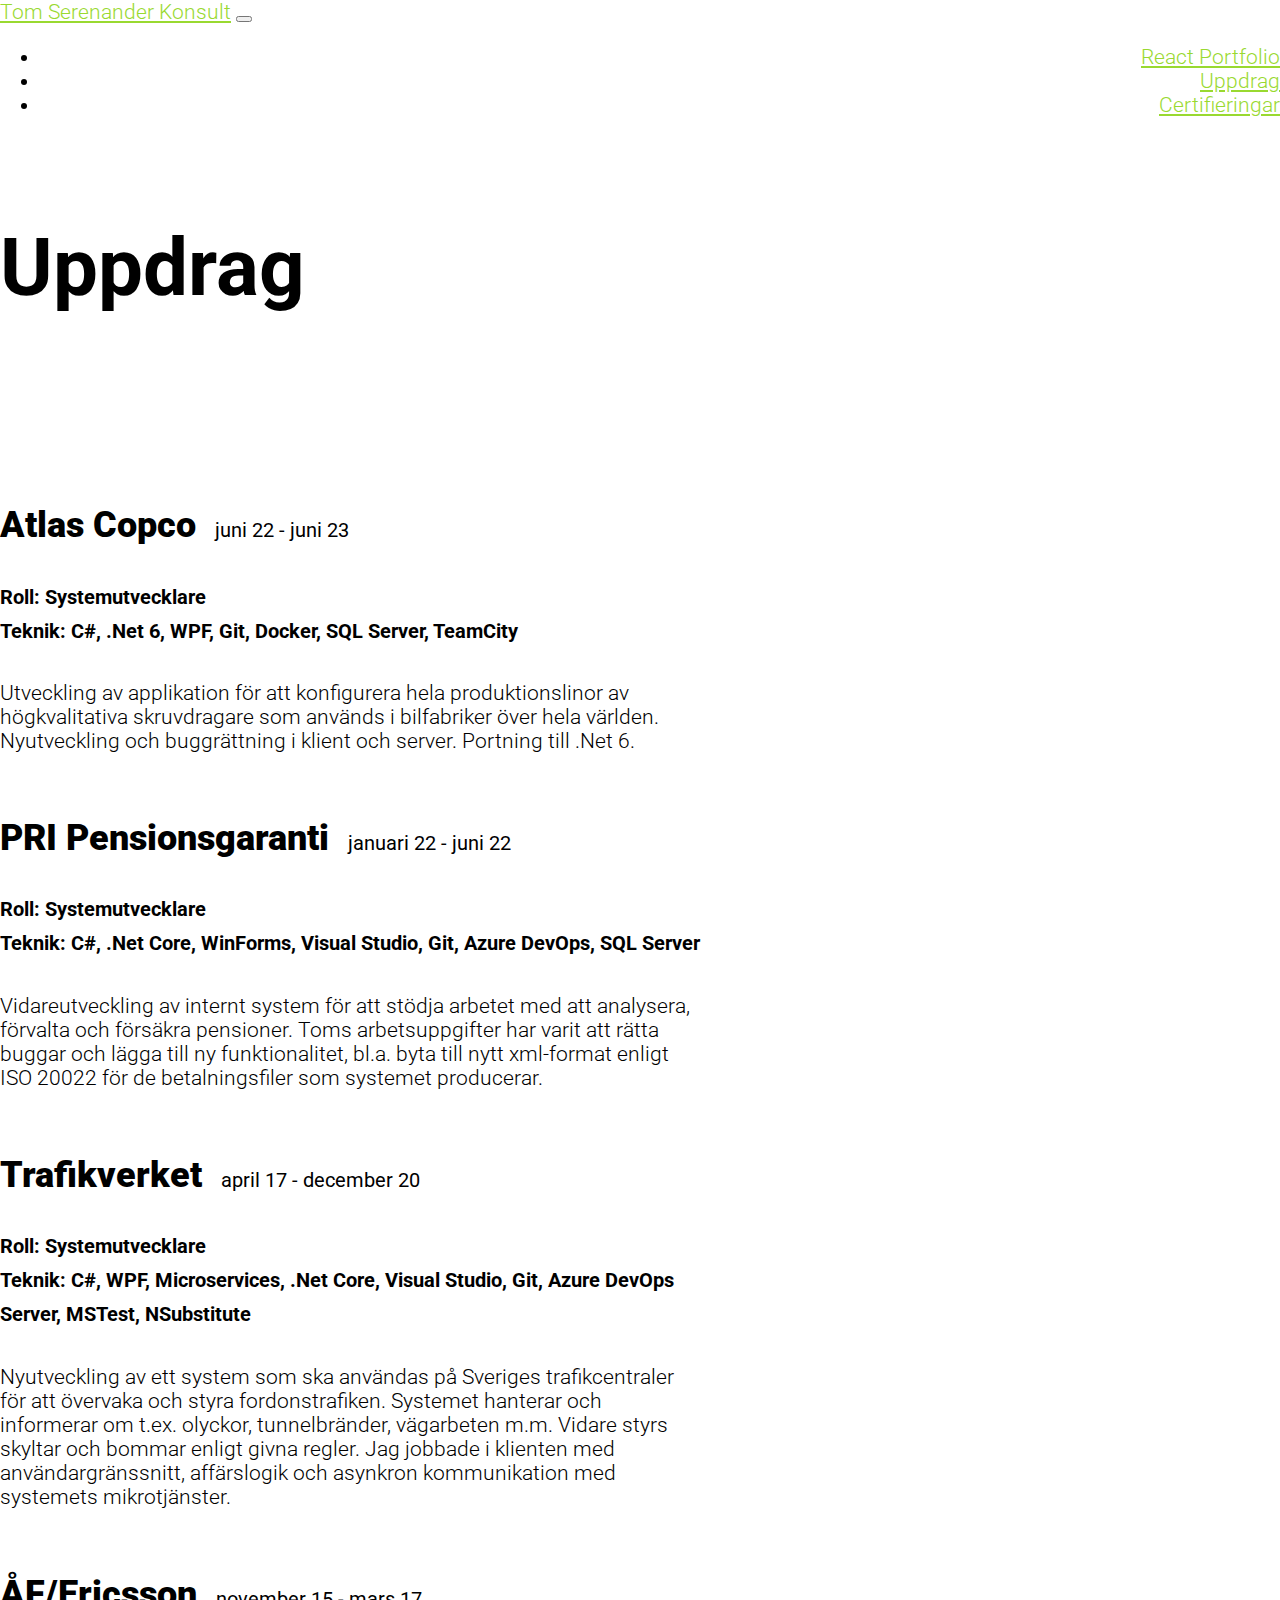
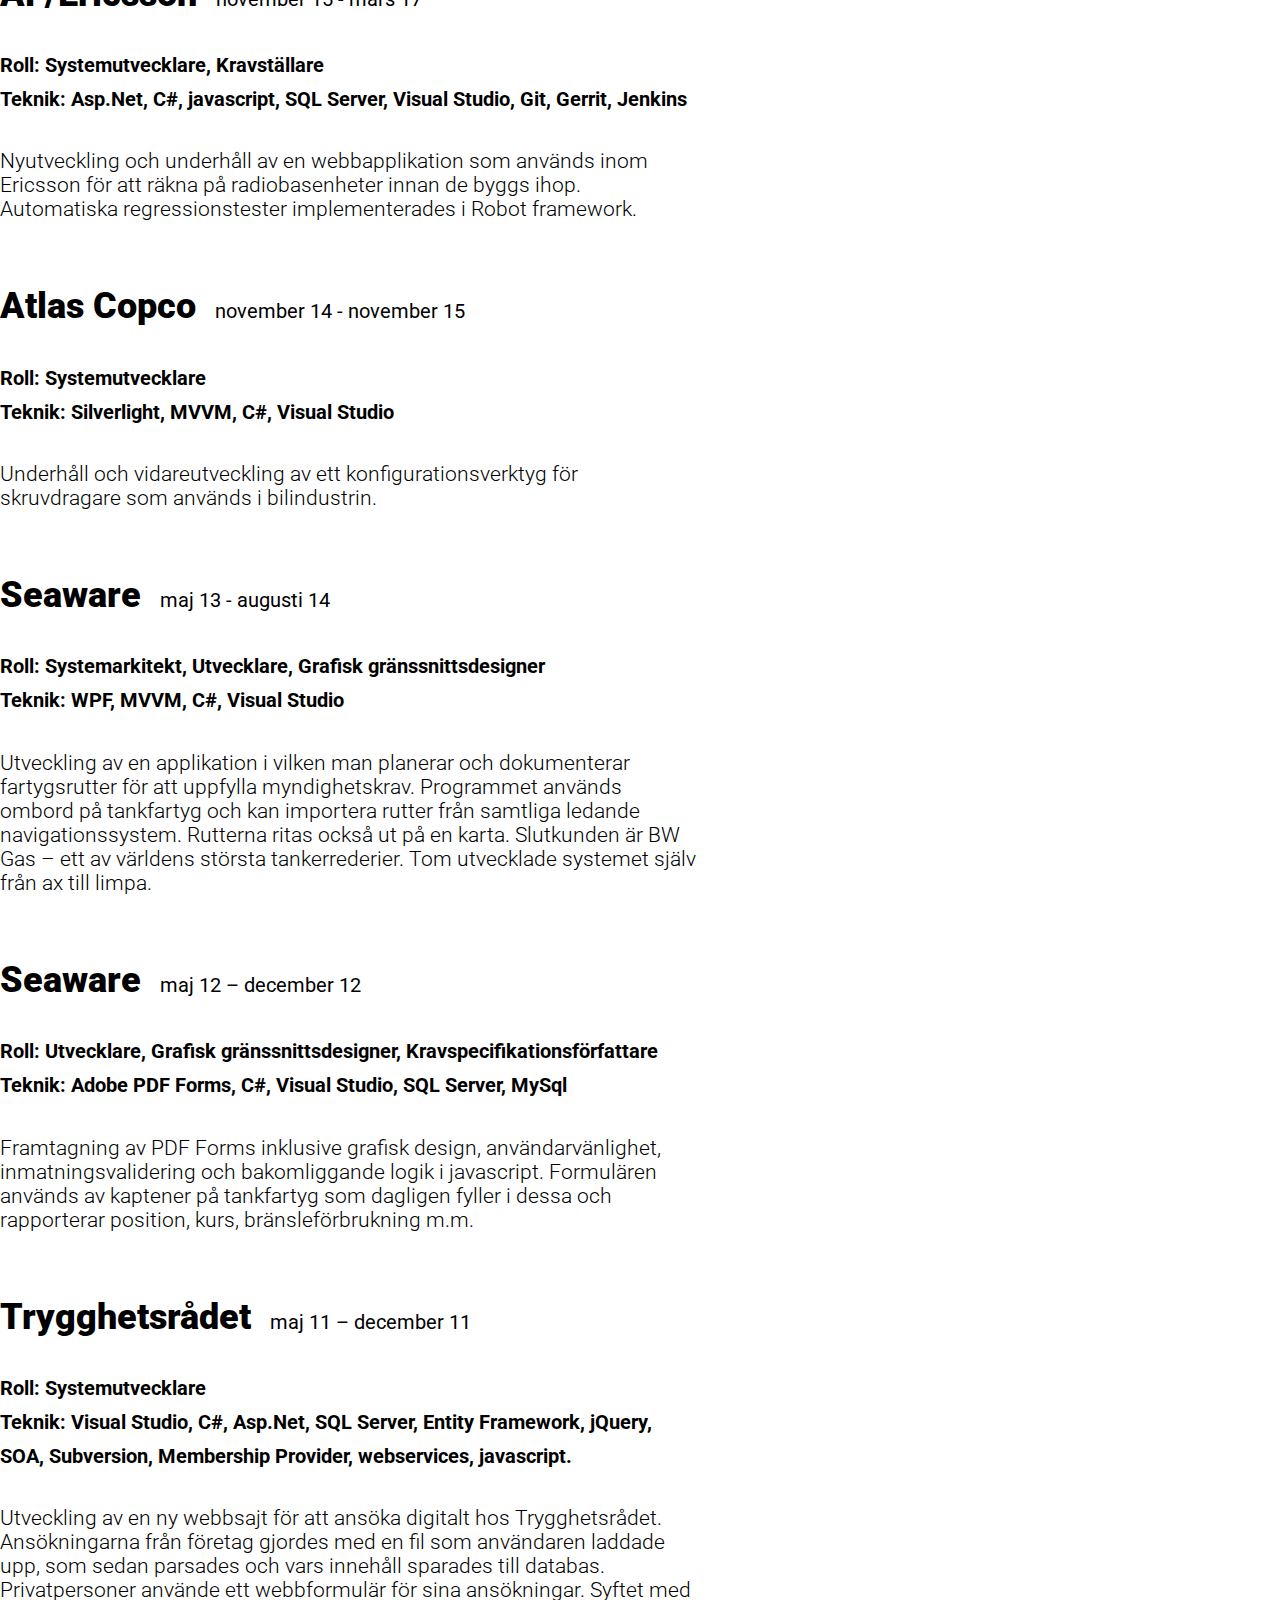
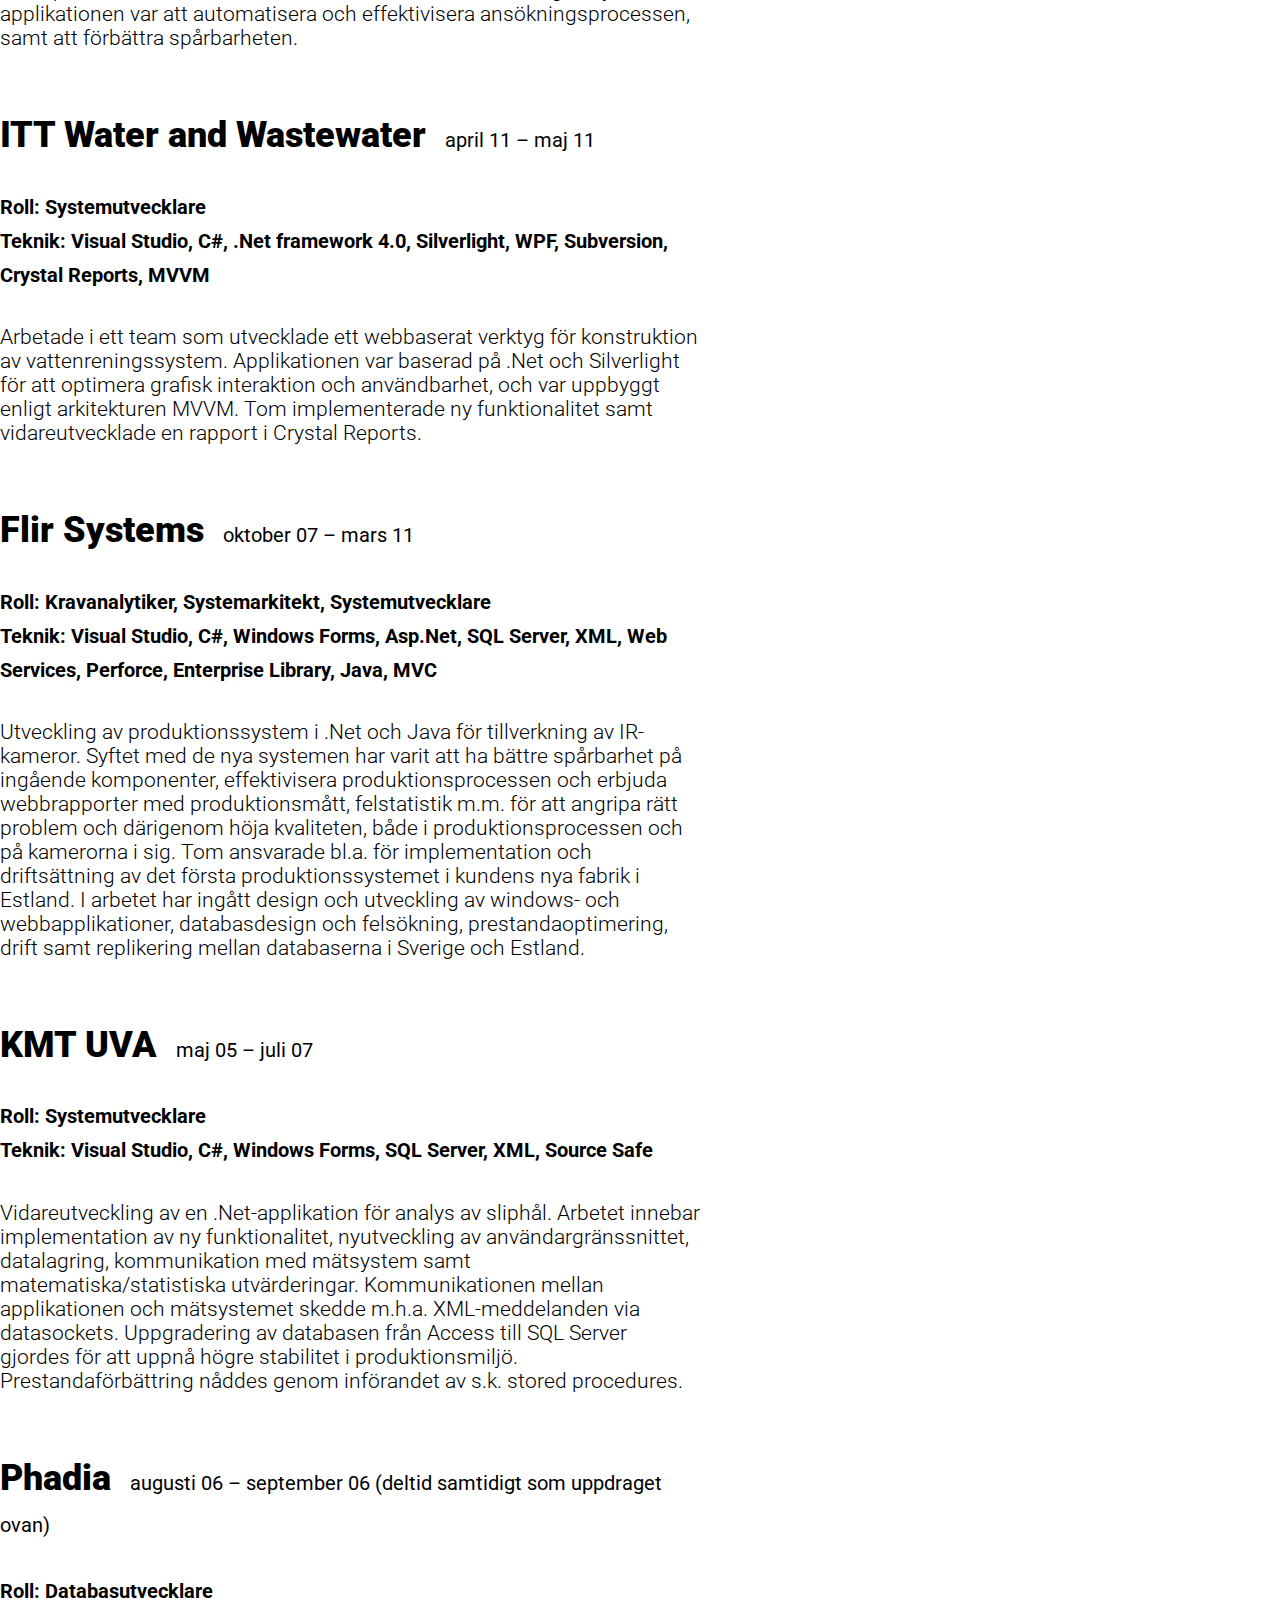
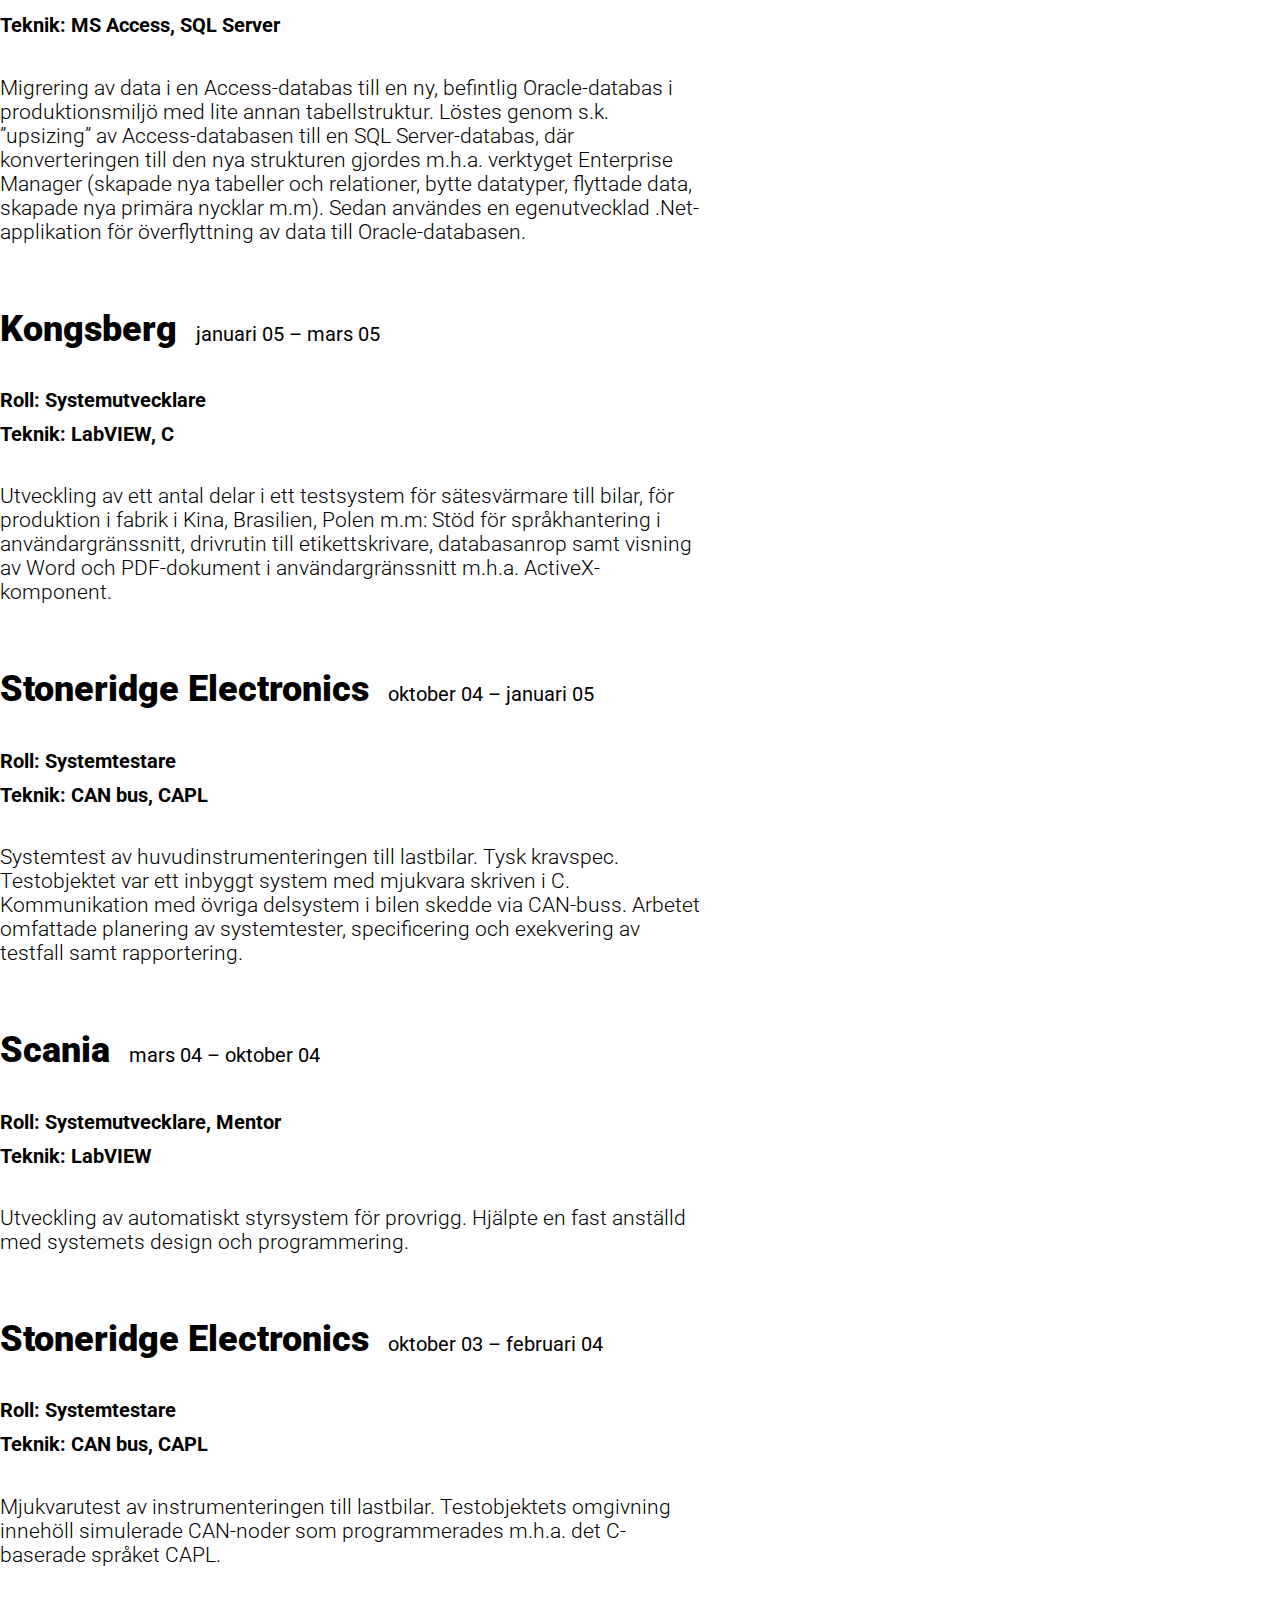
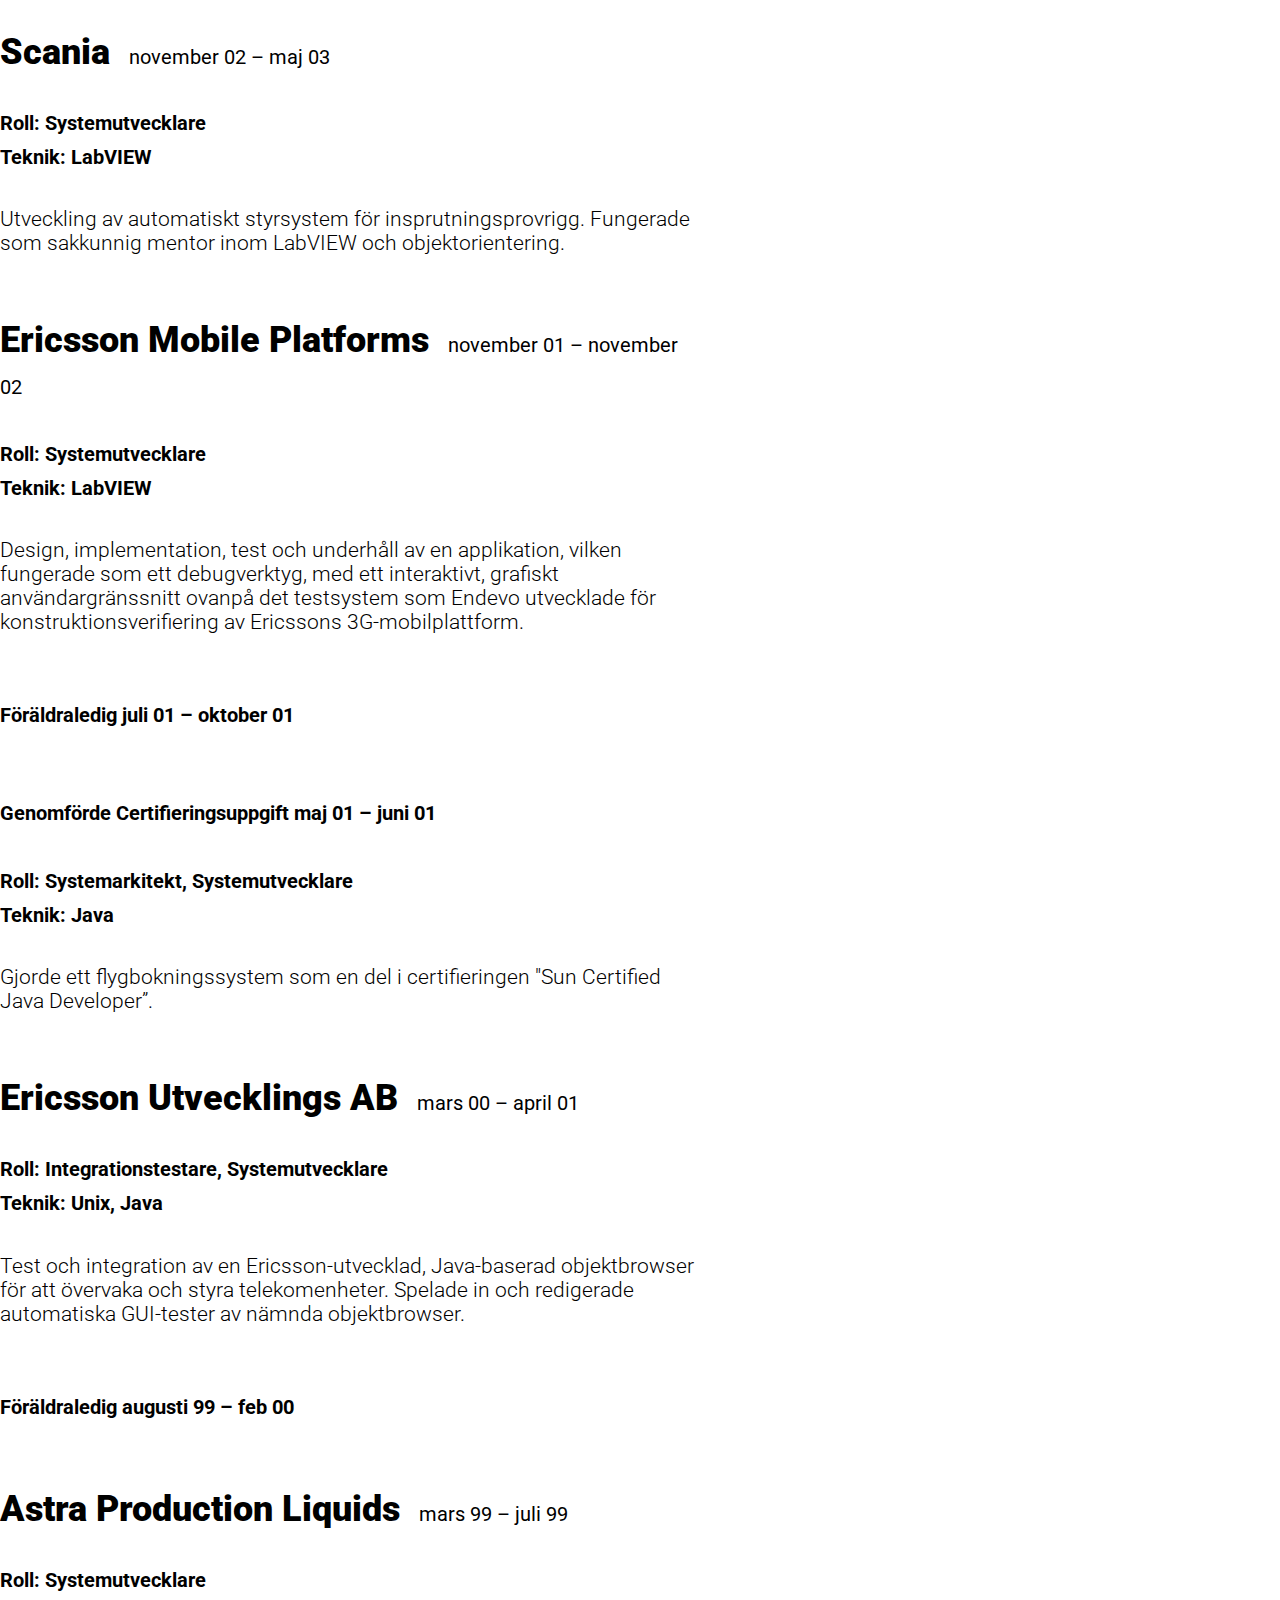
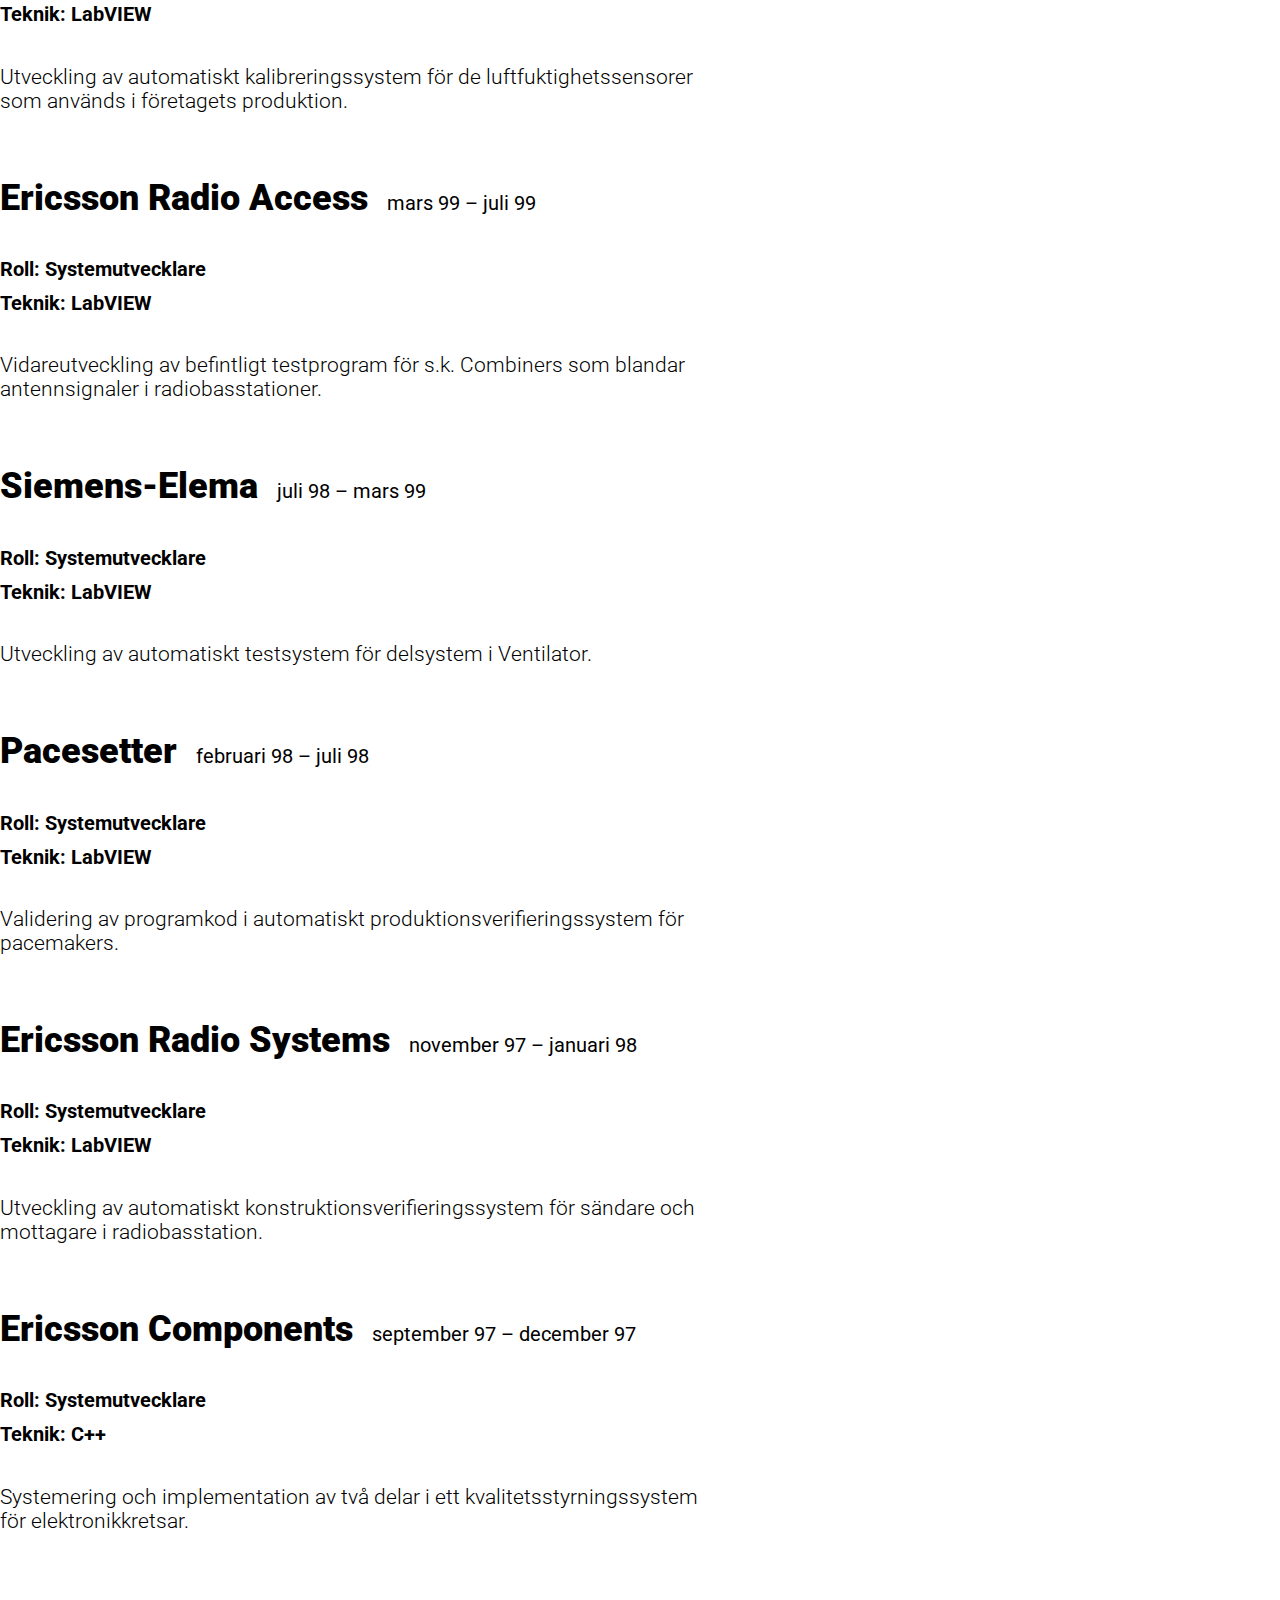
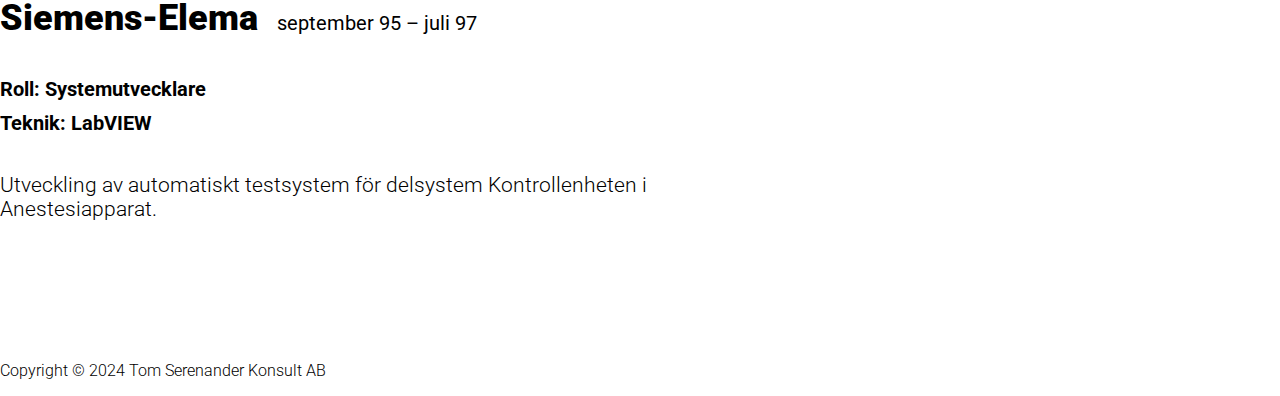
==== assignments/index.html @ f853a0a2 "Less padding for mobile." ====
<!DOCTYPE html>
<html lang="en">
	<head>
		<meta charset="UTF-8" />
		<meta http-equiv="X-UA-Compatible" content="IE=edge" />
		<meta name="viewport" content="width=device-width, initial-scale=1.0" />
		<link
			href="https://cdn.jsdelivr.net/npm/bootstrap@5.3.2/dist/css/bootstrap.min.css"
			rel="stylesheet"
			integrity="sha384-T3c6CoIi6uLrA9TneNEoa7RxnatzjcDSCmG1MXxSR1GAsXEV/Dwwykc2MPK8M2HN"
			crossorigin="anonymous"
		/>
		<link
			rel="stylesheet"
			href="https://cdn.jsdelivr.net/npm/bootstrap-icons@1.3.0/font/bootstrap-icons.css"
		/>
		<link rel="preconnect" href="https://fonts.googleapis.com" />
		<link rel="preconnect" href="https://fonts.gstatic.com" crossorigin />
		<link
			href="https://fonts.googleapis.com/css2?family=Roboto:wght@300;700;900&display=swap"
			rel="stylesheet"
		/>
		<link rel="stylesheet" href="../index.css" />
		<title>Uppdrag</title>
	</head>

	<body class="select-ok">
		<!-- Navbar -->
		<nav class="navbar navbar-expand-lg bg-dark navbar-dark py-3 fixed-top">
			<div class="container">
				<a href="../index.html" class="navbar-brand"
					>Tom Serenander Konsult</a
				>

				<button
					title="burger"
					class="navbar-toggler"
					type="button"
					data-bs-toggle="collapse"
					data-bs-target="#navmenu"
				>
					<span class="navbar-toggler-icon"></span>
				</button>

				<div class="collapse navbar-collapse" id="navmenu">
					<ul class="navbar-nav ms-auto">
						<li class="nav-item">
							<a href="../react/index.html" class="nav-link"
								>React Portfolio</a
							>
						</li>
						<li class="nav-item">
							<a href="../assignments/index.html" class="nav-link"
								>Uppdrag</a
							>
						</li>
						<li class="nav-item">
							<a
								href="../certifications/index.html"
								class="nav-link"
								>Certifieringar</a
							>
						</li>
					</ul>
				</div>
			</div>
		</nav>

		<!-- Assignments Header -->
		<section class="mt-5 p-3 p-md-5 bg-secondary text-light text-sm-start">
			<div class="container">
				<div class="x-margin-top row pt-3 justify-content-center">
					<div class="col-md assignment-col-width">
						<h1><span>Uppdrag</span></h1>
					</div>
				</div>
			</div>
		</section>

		<!-- Assignments -->
		<section class="p-3 p-md-5">
			<div class="container">
				<div class="row pt-3 justify-content-center">
					<div class="col-md text-start assignment-col-width">
						<div class="assignment-margin-bottom">
							<h3 class="mb-2">
								Atlas Copco
								<span>juni 22 - juni 23</span>
							</h3>
							<h5>
								Roll: Systemutvecklare<br />
								Teknik: C#, .Net 6, WPF, Git, Docker, SQL
								Server, TeamCity
							</h5>
							<p>
								Utveckling av applikation för att konfigurera
								hela produktionslinor av högkvalitativa
								skruvdragare som används i bilfabriker över hela
								världen. Nyutveckling och buggrättning i klient
								och server. Portning till .Net 6.
							</p>
						</div>
						<div class="assignment-margin-bottom">
							<h3 class="mb-2">
								PRI Pensionsgaranti
								<span>januari 22 - juni 22</span>
							</h3>
							<h5>
								Roll: Systemutvecklare<br />
								Teknik: C#, .Net Core, WinForms, Visual Studio,
								Git, Azure DevOps, SQL Server
							</h5>
							<p>
								Vidareutveckling av internt system för att
								stödja arbetet med att analysera, förvalta och
								försäkra pensioner. Toms arbetsuppgifter har
								varit att rätta buggar och lägga till ny
								funktionalitet, bl.a. byta till nytt xml-format
								enligt ISO 20022 för de betalningsfiler som
								systemet producerar.
							</p>
						</div>
						<div class="assignment-margin-bottom">
							<h3 class="mb-2">
								Trafikverket
								<span>april 17 - december 20</span>
							</h3>
							<h5>
								Roll: Systemutvecklare<br />
								Teknik: C#, WPF, Microservices, .Net Core,
								Visual Studio, Git, Azure DevOps Server, MSTest,
								NSubstitute
							</h5>
							<p>
								Nyutveckling av ett system som ska användas på
								Sveriges trafikcentraler för att övervaka och
								styra fordonstrafiken. Systemet hanterar och
								informerar om t.ex. olyckor, tunnelbränder,
								vägarbeten m.m. Vidare styrs skyltar och bommar
								enligt givna regler. Jag jobbade i klienten med
								användargränssnitt, affärslogik och asynkron
								kommunikation med systemets mikrotjänster.
							</p>
						</div>
						<div class="assignment-margin-bottom">
							<h3 class="mb-2">
								ÅF/Ericsson
								<span>november 15 - mars 17</span>
							</h3>
							<h5>
								Roll: Systemutvecklare, Kravställare<br />
								Teknik: Asp.Net, C#, javascript, SQL Server,
								Visual Studio, Git, Gerrit, Jenkins
							</h5>
							<p>
								Nyutveckling och underhåll av en webbapplikation
								som används inom Ericsson för att räkna på
								radiobasenheter innan de byggs ihop. Automatiska
								regressionstester implementerades i Robot
								framework.
							</p>
						</div>
						<div class="assignment-margin-bottom">
							<h3 class="mb-2">
								Atlas Copco
								<span>november 14 - november 15</span>
							</h3>
							<h5>
								Roll: Systemutvecklare<br />
								Teknik: Silverlight, MVVM, C#, Visual Studio
							</h5>
							<p>
								Underhåll och vidareutveckling av ett
								konfigurationsverktyg för skruvdragare som
								används i bilindustrin.
							</p>
						</div>
						<div class="assignment-margin-bottom">
							<h3 class="mb-2">
								Seaware
								<span>maj 13 - augusti 14</span>
							</h3>
							<h5>
								Roll: Systemarkitekt, Utvecklare, Grafisk
								gränssnittsdesigner<br />
								Teknik: WPF, MVVM, C#, Visual Studio
							</h5>
							<p>
								Utveckling av en applikation i vilken man
								planerar och dokumenterar fartygsrutter för att
								uppfylla myndighetskrav. Programmet används
								ombord på tankfartyg och kan importera rutter
								från samtliga ledande navigationssystem.
								Rutterna ritas också ut på en karta. Slutkunden
								är BW Gas – ett av världens största
								tankerrederier. Tom utvecklade systemet själv
								från ax till limpa.
							</p>
						</div>
						<div class="assignment-margin-bottom">
							<h3 class="mb-2">
								Seaware
								<span>maj 12 – december 12</span>
							</h3>
							<h5>
								Roll: Utvecklare, Grafisk gränssnittsdesigner,
								Kravspecifikationsförfattare<br />
								Teknik: Adobe PDF Forms, C#, Visual Studio, SQL
								Server, MySql
							</h5>
							<p>
								Framtagning av PDF Forms inklusive grafisk
								design, användarvänlighet, inmatningsvalidering
								och bakomliggande logik i javascript. Formulären
								används av kaptener på tankfartyg som dagligen
								fyller i dessa och rapporterar position, kurs,
								bränsleförbrukning m.m.
							</p>
						</div>
						<div class="assignment-margin-bottom">
							<h3 class="mb-2">
								Trygghetsrådet
								<span>maj 11 – december 11</span>
							</h3>
							<h5>
								Roll: Systemutvecklare<br />
								Teknik: Visual Studio, C#, Asp.Net, SQL Server,
								Entity Framework, jQuery, SOA, Subversion,
								Membership Provider, webservices, javascript.
							</h5>
							<p>
								Utveckling av en ny webbsajt för att ansöka
								digitalt hos Trygghetsrådet. Ansökningarna från
								företag gjordes med en fil som användaren
								laddade upp, som sedan parsades och vars
								innehåll sparades till databas. Privatpersoner
								använde ett webbformulär för sina ansökningar.
								Syftet med applikationen var att automatisera
								och effektivisera ansökningsprocessen, samt att
								förbättra spårbarheten.
							</p>
						</div>
						<div class="assignment-margin-bottom">
							<h3 class="mb-2">
								ITT Water and Wastewater
								<span>april 11 – maj 11</span>
							</h3>
							<h5>
								Roll: Systemutvecklare<br />
								Teknik: Visual Studio, C#, .Net framework 4.0,
								Silverlight, WPF, Subversion, Crystal Reports,
								MVVM
							</h5>
							<p>
								Arbetade i ett team som utvecklade ett
								webbaserat verktyg för konstruktion av
								vattenreningssystem. Applikationen var baserad
								på .Net och Silverlight för att optimera grafisk
								interaktion och användbarhet, och var uppbyggt
								enligt arkitekturen MVVM. Tom implementerade ny
								funktionalitet samt vidareutvecklade en rapport
								i Crystal Reports.
							</p>
						</div>
						<div class="assignment-margin-bottom">
							<h3 class="mb-2">
								Flir Systems
								<span>oktober 07 – mars 11</span>
							</h3>
							<h5>
								Roll: Kravanalytiker, Systemarkitekt,
								Systemutvecklare<br />
								Teknik: Visual Studio, C#, Windows Forms,
								Asp.Net, SQL Server, XML, Web Services,
								Perforce, Enterprise Library, Java, MVC
							</h5>
							<p>
								Utveckling av produktionssystem i .Net och Java
								för tillverkning av IR-kameror. Syftet med de
								nya systemen har varit att ha bättre spårbarhet
								på ingående komponenter, effektivisera
								produktionsprocessen och erbjuda webbrapporter
								med produktionsmått, felstatistik m.m. för att
								angripa rätt problem och därigenom höja
								kvaliteten, både i produktionsprocessen och på
								kamerorna i sig. Tom ansvarade bl.a. för
								implementation och driftsättning av det första
								produktionssystemet i kundens nya fabrik i
								Estland. I arbetet har ingått design och
								utveckling av windows- och webbapplikationer,
								databasdesign och felsökning,
								prestandaoptimering, drift samt replikering
								mellan databaserna i Sverige och Estland.
							</p>
						</div>
						<div class="assignment-margin-bottom">
							<h3 class="mb-2">
								KMT UVA
								<span>maj 05 – juli 07</span>
							</h3>
							<h5>
								Roll: Systemutvecklare<br />
								Teknik: Visual Studio, C#, Windows Forms, SQL
								Server, XML, Source Safe
							</h5>
							<p>
								Vidareutveckling av en .Net-applikation för
								analys av sliphål. Arbetet innebar
								implementation av ny funktionalitet,
								nyutveckling av användargränssnittet,
								datalagring, kommunikation med mätsystem samt
								matematiska/statistiska utvärderingar.
								Kommunikationen mellan applikationen och
								mätsystemet skedde m.h.a. XML-meddelanden via
								datasockets. Uppgradering av databasen från
								Access till SQL Server gjordes för att uppnå
								högre stabilitet i produktionsmiljö.
								Prestandaförbättring nåddes genom införandet av
								s.k. stored procedures.
							</p>
						</div>
						<div class="assignment-margin-bottom">
							<h3 class="mb-2">
								Phadia
								<span
									>augusti 06 – september 06 (deltid samtidigt
									som uppdraget ovan)</span
								>
							</h3>
							<h5>
								Roll: Databasutvecklare<br />
								Teknik: MS Access, SQL Server
							</h5>
							<p>
								Migrering av data i en Access-databas till en
								ny, befintlig Oracle-databas i produktionsmiljö
								med lite annan tabellstruktur. Löstes genom s.k.
								”upsizing” av Access-databasen till en SQL
								Server-databas, där konverteringen till den nya
								strukturen gjordes m.h.a. verktyget Enterprise
								Manager (skapade nya tabeller och relationer,
								bytte datatyper, flyttade data, skapade nya
								primära nycklar m.m). Sedan användes en
								egenutvecklad .Net-applikation för överflyttning
								av data till Oracle-databasen.
							</p>
						</div>
						<div class="assignment-margin-bottom">
							<h3 class="mb-2">
								Kongsberg
								<span>januari 05 – mars 05</span>
							</h3>
							<h5>
								Roll: Systemutvecklare<br />
								Teknik: LabVIEW, C
							</h5>
							<p>
								Utveckling av ett antal delar i ett testsystem
								för sätesvärmare till bilar, för produktion i
								fabrik i Kina, Brasilien, Polen m.m: Stöd för
								språkhantering i användargränssnitt, drivrutin
								till etikettskrivare, databasanrop samt visning
								av Word och PDF-dokument i användargränssnitt
								m.h.a. ActiveX-komponent.
							</p>
						</div>
						<div class="assignment-margin-bottom">
							<h3 class="mb-2">
								Stoneridge Electronics
								<span>oktober 04 – januari 05</span>
							</h3>
							<h5>
								Roll: Systemtestare<br />
								Teknik: CAN bus, CAPL
							</h5>
							<p>
								Systemtest av huvudinstrumenteringen till
								lastbilar. Tysk kravspec. Testobjektet var ett
								inbyggt system med mjukvara skriven i C.
								Kommunikation med övriga delsystem i bilen
								skedde via CAN-buss. Arbetet omfattade planering
								av systemtester, specificering och exekvering av
								testfall samt rapportering.
							</p>
						</div>
						<div class="assignment-margin-bottom">
							<h3 class="mb-2">
								Scania
								<span>mars 04 – oktober 04</span>
							</h3>
							<h5>
								Roll: Systemutvecklare, Mentor<br />
								Teknik: LabVIEW
							</h5>
							<p>
								Utveckling av automatiskt styrsystem för
								provrigg. Hjälpte en fast anställd med systemets
								design och programmering.
							</p>
						</div>
						<div class="assignment-margin-bottom">
							<h3 class="mb-2">
								Stoneridge Electronics
								<span>oktober 03 – februari 04</span>
							</h3>
							<h5>
								Roll: Systemtestare<br />
								Teknik: CAN bus, CAPL
							</h5>
							<p>
								Mjukvarutest av instrumenteringen till
								lastbilar. Testobjektets omgivning innehöll
								simulerade CAN-noder som programmerades m.h.a.
								det C-baserade språket CAPL.
							</p>
						</div>
						<div class="assignment-margin-bottom">
							<h3 class="mb-2">
								Scania
								<span>november 02 – maj 03</span>
							</h3>
							<h5>
								Roll: Systemutvecklare<br />
								Teknik: LabVIEW
							</h5>
							<p>
								Utveckling av automatiskt styrsystem för
								insprutningsprovrigg. Fungerade som sakkunnig
								mentor inom LabVIEW och objektorientering.
							</p>
						</div>
						<div class="assignment-margin-bottom">
							<h3 class="mb-2">
								Ericsson Mobile Platforms
								<span>november 01 – november 02</span>
							</h3>
							<h5>
								Roll: Systemutvecklare<br />
								Teknik: LabVIEW
							</h5>
							<p>
								Design, implementation, test och underhåll av en
								applikation, vilken fungerade som ett
								debugverktyg, med ett interaktivt, grafiskt
								användargränssnitt ovanpå det testsystem som
								Endevo utvecklade för konstruktionsverifiering
								av Ericssons 3G-mobilplattform.
							</p>
						</div>
						<div class="assignment-margin-bottom">
							<h5>Föräldraledig juli 01 – oktober 01</h5>
						</div>
						<div class="assignment-margin-bottom">
							<h5>
								Genomförde Certifieringsuppgift maj 01 – juni 01
							</h5>
							<h5>
								Roll: Systemarkitekt, Systemutvecklare<br />
								Teknik: Java
							</h5>
							<p>
								Gjorde ett flygbokningssystem som en del i
								certifieringen "Sun Certified Java Developer”.
							</p>
						</div>
						<div class="assignment-margin-bottom">
							<h3 class="mb-2">
								Ericsson Utvecklings AB
								<span>mars 00 – april 01</span>
							</h3>
							<h5>
								Roll: Integrationstestare, Systemutvecklare
								<br />
								Teknik: Unix, Java
							</h5>
							<p>
								Test och integration av en Ericsson-utvecklad,
								Java-baserad objektbrowser för att övervaka och
								styra telekomenheter. Spelade in och redigerade
								automatiska GUI-tester av nämnda objektbrowser.
							</p>
						</div>
						<div class="assignment-margin-bottom">
							<h5>Föräldraledig augusti 99 – feb 00</h5>
						</div>
						<div class="assignment-margin-bottom">
							<h3 class="mb-2">
								Astra Production Liquids
								<span>mars 99 – juli 99</span>
							</h3>
							<h5>
								Roll: Systemutvecklare<br />
								Teknik: LabVIEW
							</h5>
							<p>
								Utveckling av automatiskt kalibreringssystem för
								de luftfuktighetssensorer som används i
								företagets produktion.
							</p>
						</div>
						<div class="assignment-margin-bottom">
							<h3 class="mb-2">
								Ericsson Radio Access
								<span>mars 99 – juli 99</span>
							</h3>
							<h5>
								Roll: Systemutvecklare<br />
								Teknik: LabVIEW
							</h5>
							<p>
								Vidareutveckling av befintligt testprogram för
								s.k. Combiners som blandar antennsignaler i
								radiobasstationer.
							</p>
						</div>
						<div class="assignment-margin-bottom">
							<h3 class="mb-2">
								Siemens-Elema
								<span>juli 98 – mars 99</span>
							</h3>
							<h5>
								Roll: Systemutvecklare<br />
								Teknik: LabVIEW
							</h5>
							<p>
								Utveckling av automatiskt testsystem för
								delsystem i Ventilator.
							</p>
						</div>
						<div class="assignment-margin-bottom">
							<h3 class="mb-2">
								Pacesetter
								<span>februari 98 – juli 98</span>
							</h3>
							<h5>
								Roll: Systemutvecklare<br />
								Teknik: LabVIEW
							</h5>
							<p>
								Validering av programkod i automatiskt
								produktionsverifieringssystem för pacemakers.
							</p>
						</div>
						<div class="assignment-margin-bottom">
							<h3 class="mb-2">
								Ericsson Radio Systems
								<span>november 97 – januari 98</span>
							</h3>
							<h5>
								Roll: Systemutvecklare<br />
								Teknik: LabVIEW
							</h5>
							<p>
								Utveckling av automatiskt
								konstruktionsverifieringssystem för sändare och
								mottagare i radiobasstation.
							</p>
						</div>
						<div class="assignment-margin-bottom">
							<h3 class="mb-2">
								Ericsson Components
								<span>september 97 – december 97</span>
							</h3>
							<h5>
								Roll: Systemutvecklare<br />
								Teknik: C++
							</h5>
							<p>
								Systemering och implementation av två delar i
								ett kvalitetsstyrningssystem för
								elektronikkretsar.
							</p>
						</div>
						<div class="assignment-margin-bottom">
							<h3 class="mb-2">
								Siemens-Elema
								<span>september 95 – juli 97</span>
							</h3>
							<h5>
								Roll: Systemutvecklare<br />
								Teknik: LabVIEW
							</h5>
							<p>
								Utveckling av automatiskt testsystem för
								delsystem Kontrollenheten i Anestesiapparat.
							</p>
						</div>
					</div>
				</div>
			</div>
		</section>

		<footer
			class="p-3 p-md-5 bg-dark text-light text-center position-relative"
		>
			<div class="container">
				<div class="row align-items-center justify-content-between">
					<div class="col-md py-3">
						<p>Copyright &copy; 2024 Tom Serenander Konsult AB</p>
					</div>
				</div>
			</div>
		</footer>

		<script
			src="https://cdn.jsdelivr.net/npm/bootstrap@5.1.3/dist/js/bootstrap.bundle.min.js"
			integrity="sha384-ka7Sk0Gln4gmtz2MlQnikT1wXgYsOg+OMhuP+IlRH9sENBO0LRn5q+8nbTov4+1p"
			crossorigin="anonymous"
		></script>
	</body>
</html>
---- index.css ----
body {
	margin: 0;
	font-family: 'Roboto', sans-serif;
	font-size: 21px;
	font-weight: 300;
	-webkit-user-select: none;
	user-select: none;
}

.center-text {
	text-align: center;
}

.img-avatar {
	margin-top: 30px;
	width: 260px;
	border-radius: 50%;
	border: solid white 10px;
}

.img-react-logo {
	width: 48px;
	color: white;
	margin-top: 2px;
	margin-bottom: -2px;
}

#navmenu {
	text-align: right;
}

.select-ok {
	-webkit-user-select: text;
	user-select: select-ok;
}

/* typography */

h1,
h2 {
	font-weight: 300;
	margin-top: 0;
}

h1 {
	font-size: 3.75rem; /* 60px */
}

h1 span {
	font-size: 5rem; /* 80px */
	font-weight: 700;
	line-height: 100%;
	display: block;
	margin-bottom: 0.25em; /* 20px */
}

h2 {
	font-size: 2.63rem; /*  42px; */
	padding: 0.6em 0; /* 25px */
}

h2 span {
	font-size: 3.75rem; /* 60px */
	font-weight: 900;
	margin-top: 1em; /* 60px */
}

h3 {
	font-size: 2.25rem; /* 36px; */
	font-weight: 900;
	margin-bottom: 14px;
}

h4 {
	font-size: 28px;
	font-weight: 300;
	line-height: 1.5em;
	margin-bottom: 5px;
}

h5 {
	font-size: 20px;
	font-weight: 700;
	line-height: 1.7em;
}

.p-zero-bottom {
	margin-bottom: 0;
}

.x-margin-top {
	margin-top: 30px;
}

.boxes {
	margin-bottom: 30px;
}

.accent-text,
.articles .name,
.articles time {
	color: #99d930;
}

.small-text {
	font-size: 16px;
	margin-top: 2px;
}

/* layout */

header {
	background: #d7d7d7;
	margin-top: 40px;
}

header,
section {
	padding: 60px 0;
}

.container {
	margin: 0 auto;
}

.container-img {
	text-align: center;
	max-width: 900px;
	margin: 0 auto;
	padding: 0 20px;
}

.container-narrow {
	margin: 0 70px;
}

.inverse {
	color: #fff;
	background: #252525;
}

/* links */

a {
	color: #99d930;
}

.up-link:hover,
.up-link:focus {
	color: white;
}

.my-btn {
	display: inline-block;
	margin-top: 30px;
	margin-bottom: 12px;
	background: #99d930;
	color: #252525;
	font-weight: 900;
	text-decoration: none;
	padding: 6px 30px;
}

.my-btn-code {
	display: inline-block;
	margin-top: 30px;
	margin-bottom: 12px;
	margin-left: 20px;
	background: white;
	color: #252525;
	border: solid 3px #252525;
	font-weight: 900;
	text-decoration: none;
	padding: 4px 28px;
}

.my-btn:hover,
.my-btn:focus {
	background: #252525;
	color: #fff;
}

.my-btn-code:hover,
.my-btn-code:focus {
	background: #252525;
	color: #fff;
}

.bg-dark .my-btn:hover,
.bg-dark .my-btn:focus,
.bg-secondary .my-btn:hover,
.bg-secondary .my-btn:focus {
	background: #fff;
	color: #252525;
}

/* .my-btn:hover {
	transform: translateY(-3px);
} */

.skills {
	margin-top: 40px;
	display: flex;
	flex-wrap: wrap;
}

.inverse .skills {
	justify-content: center;
}

.skills__skill {
	padding: 0.6rem 1.6rem;
	margin-right: 1.5rem;
	margin-bottom: 1.5rem;
	font-size: 1.2rem;
	border-radius: 5px;
	font-weight: 600;
	background-color: rgba(153, 153, 153, 0.2);
	color: #252525;
}

.inverse .skills__skill {
	color: white;
}

/* Month and Year font in assignment header */
h3 span {
	font-size: 20px;
	font-weight: normal;
	margin-left: 10px;
}

/* Space between assignments */
.assignment-margin-bottom {
	margin-bottom: 4rem;
}

.assignment-col-width {
	max-width: 700px;
}

.img-max {
	max-width: 100%;
	max-height: 300px;
}

.img-medium {
	width: 80%;
	height: auto;
	min-width: 100px;
}

.img-reduced-size {
	max-width: 250px;
	max-height: 200px;
}

.project-details__showcase-img {
	width: 100%;
	border: solid gray 1px;
}

.project-details__showcase-img-reduced {
	width: 100%;
	max-width: 500px;
	border: solid gray 1px;
}

footer p {
	font-size: 1rem;
}

@media (max-width: 500px) {
	h1 {
		font-size: 2.5rem; /* 40px */
	}

	h1 span {
		font-size: 3rem; /* 48px */
	}

	h2 {
		font-size: 2rem; /*  32px; */
	}

	h2 span {
		font-size: 2.5rem; /* 40px */
	}

	h3 {
		font-size: 1.75rem; /* 28px; */
	}
}
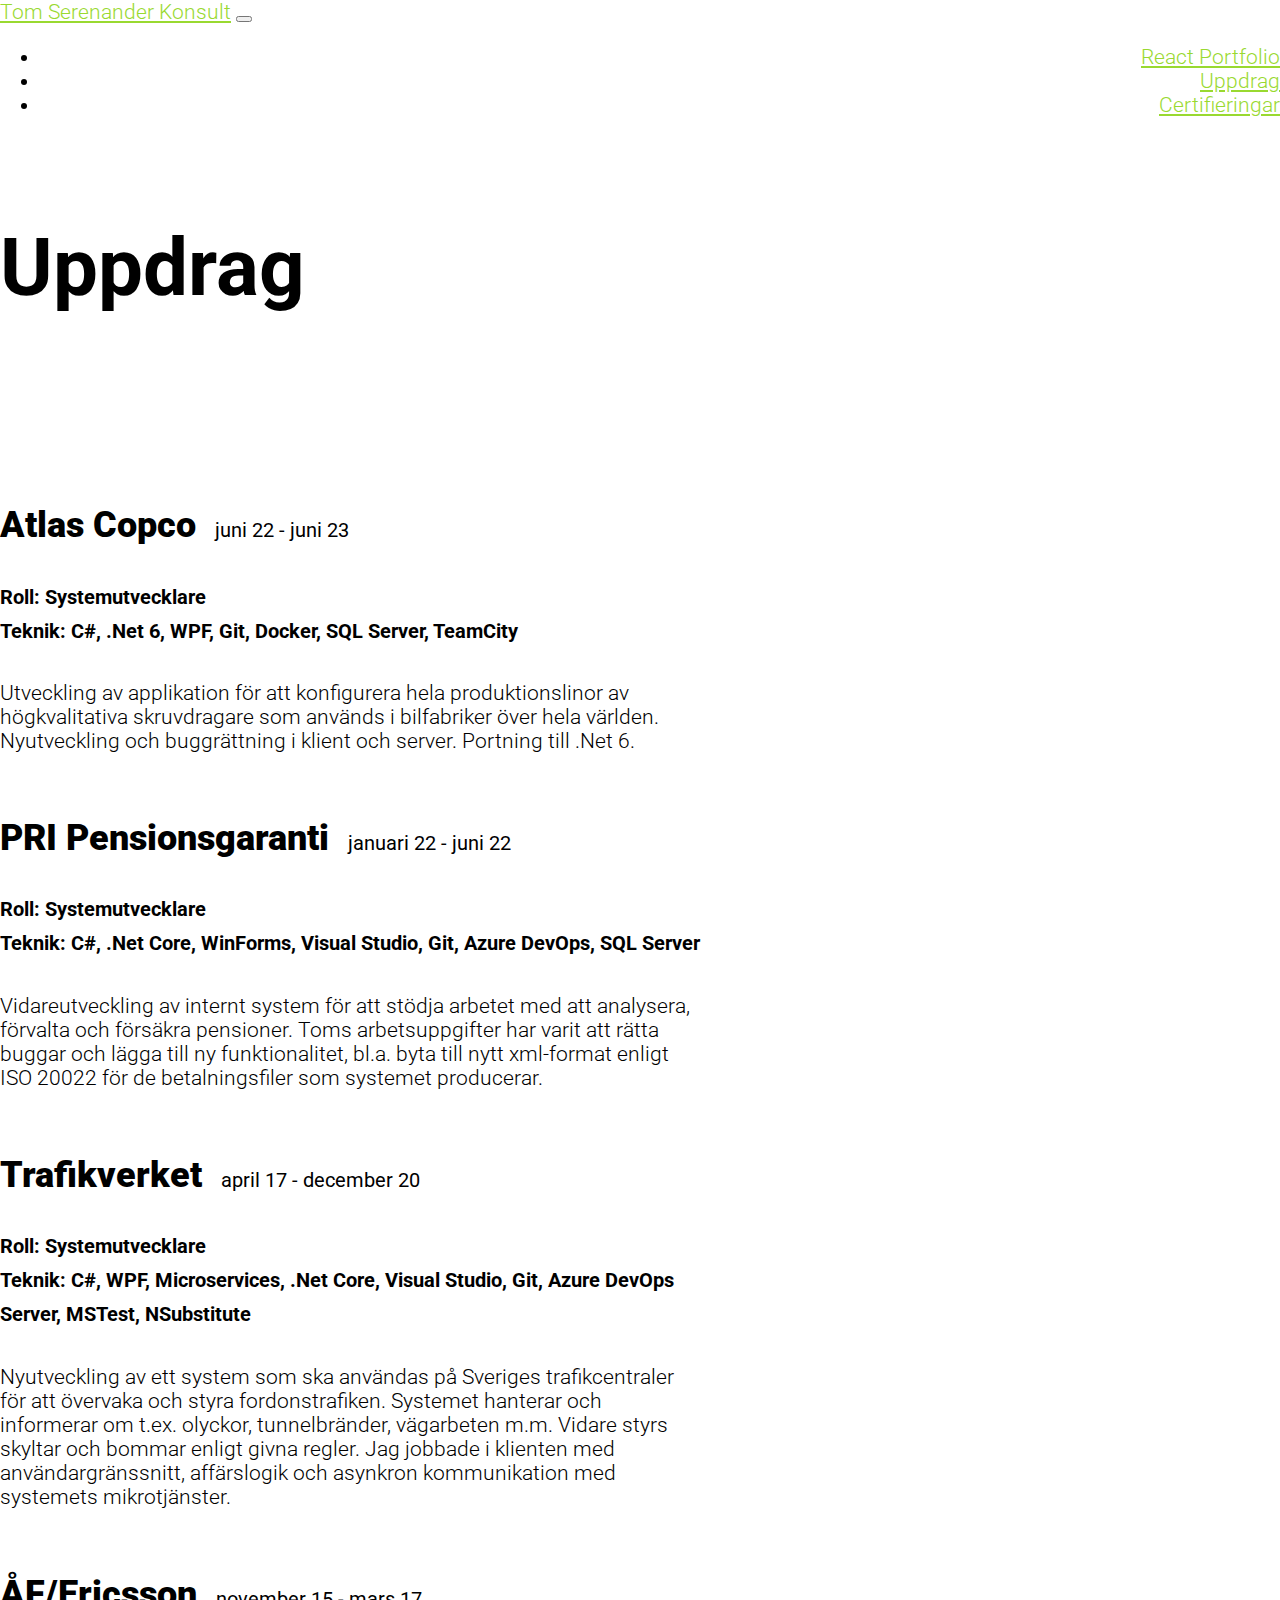
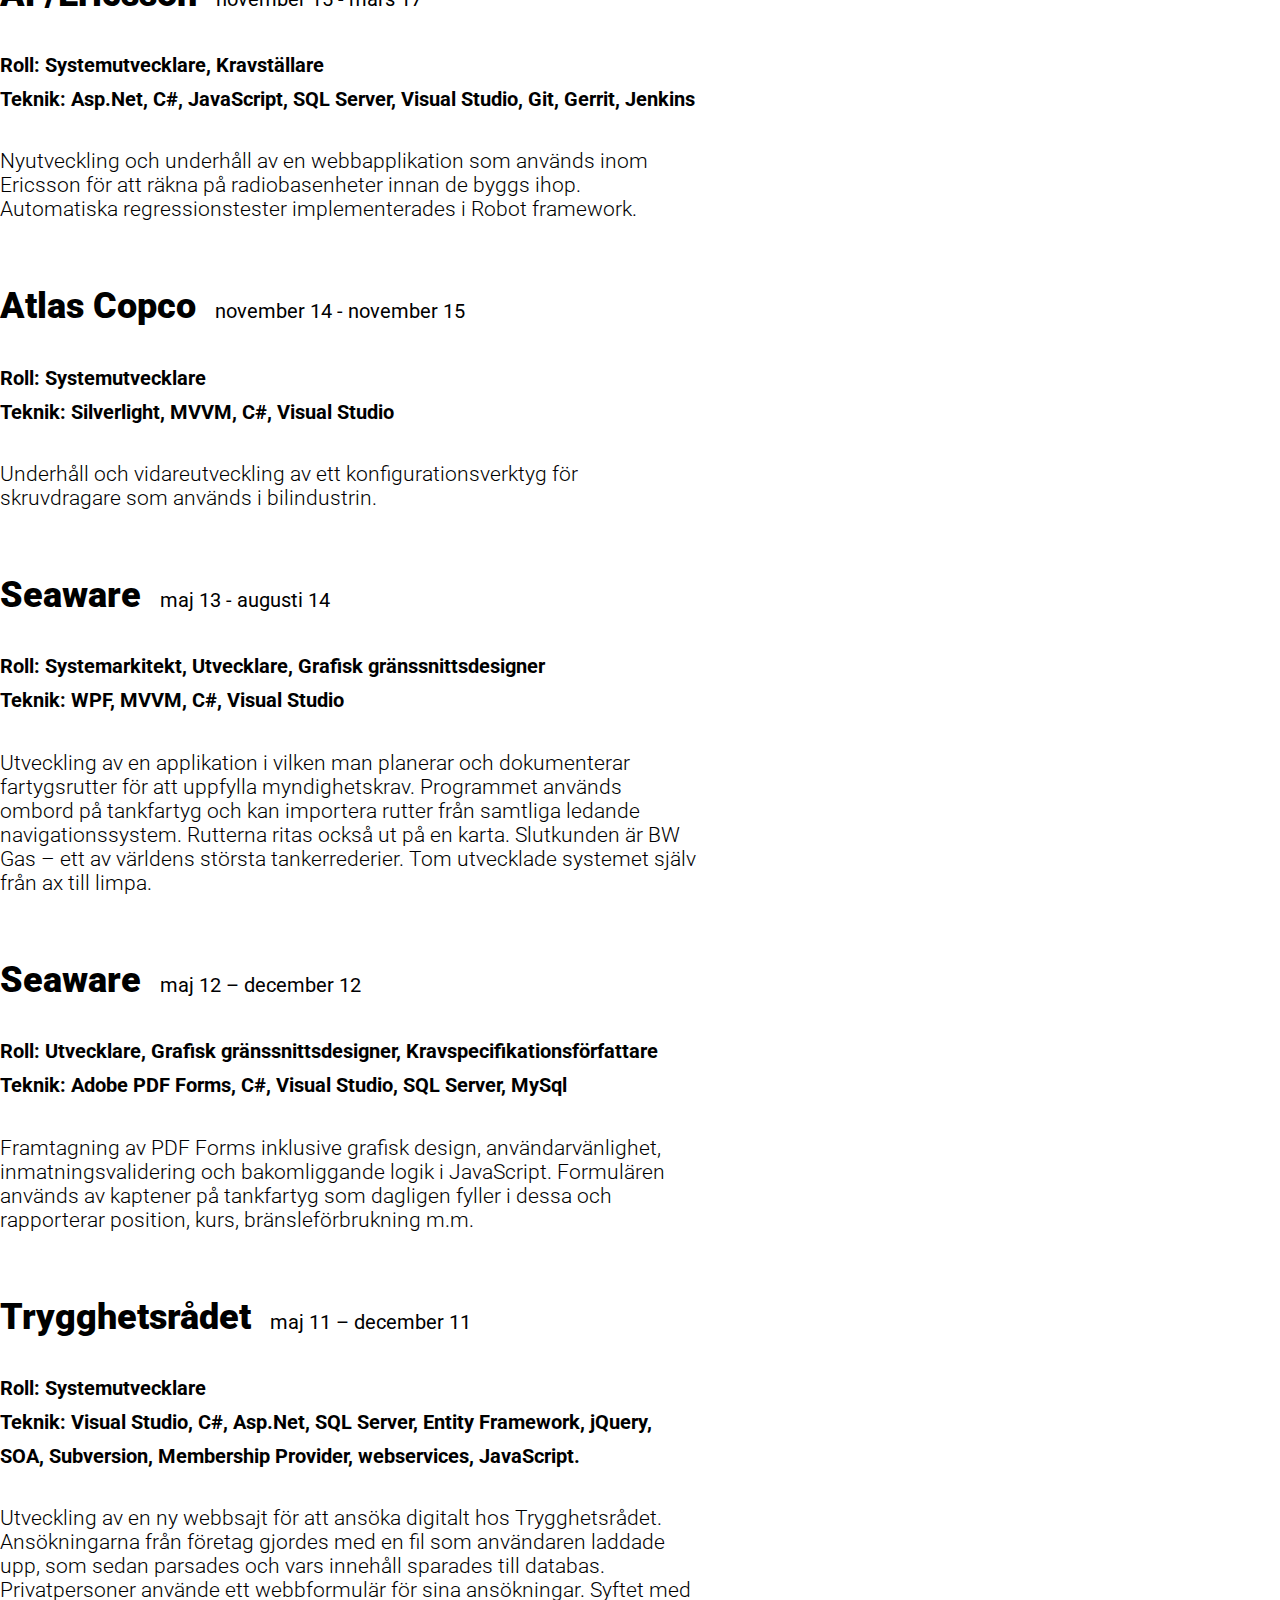
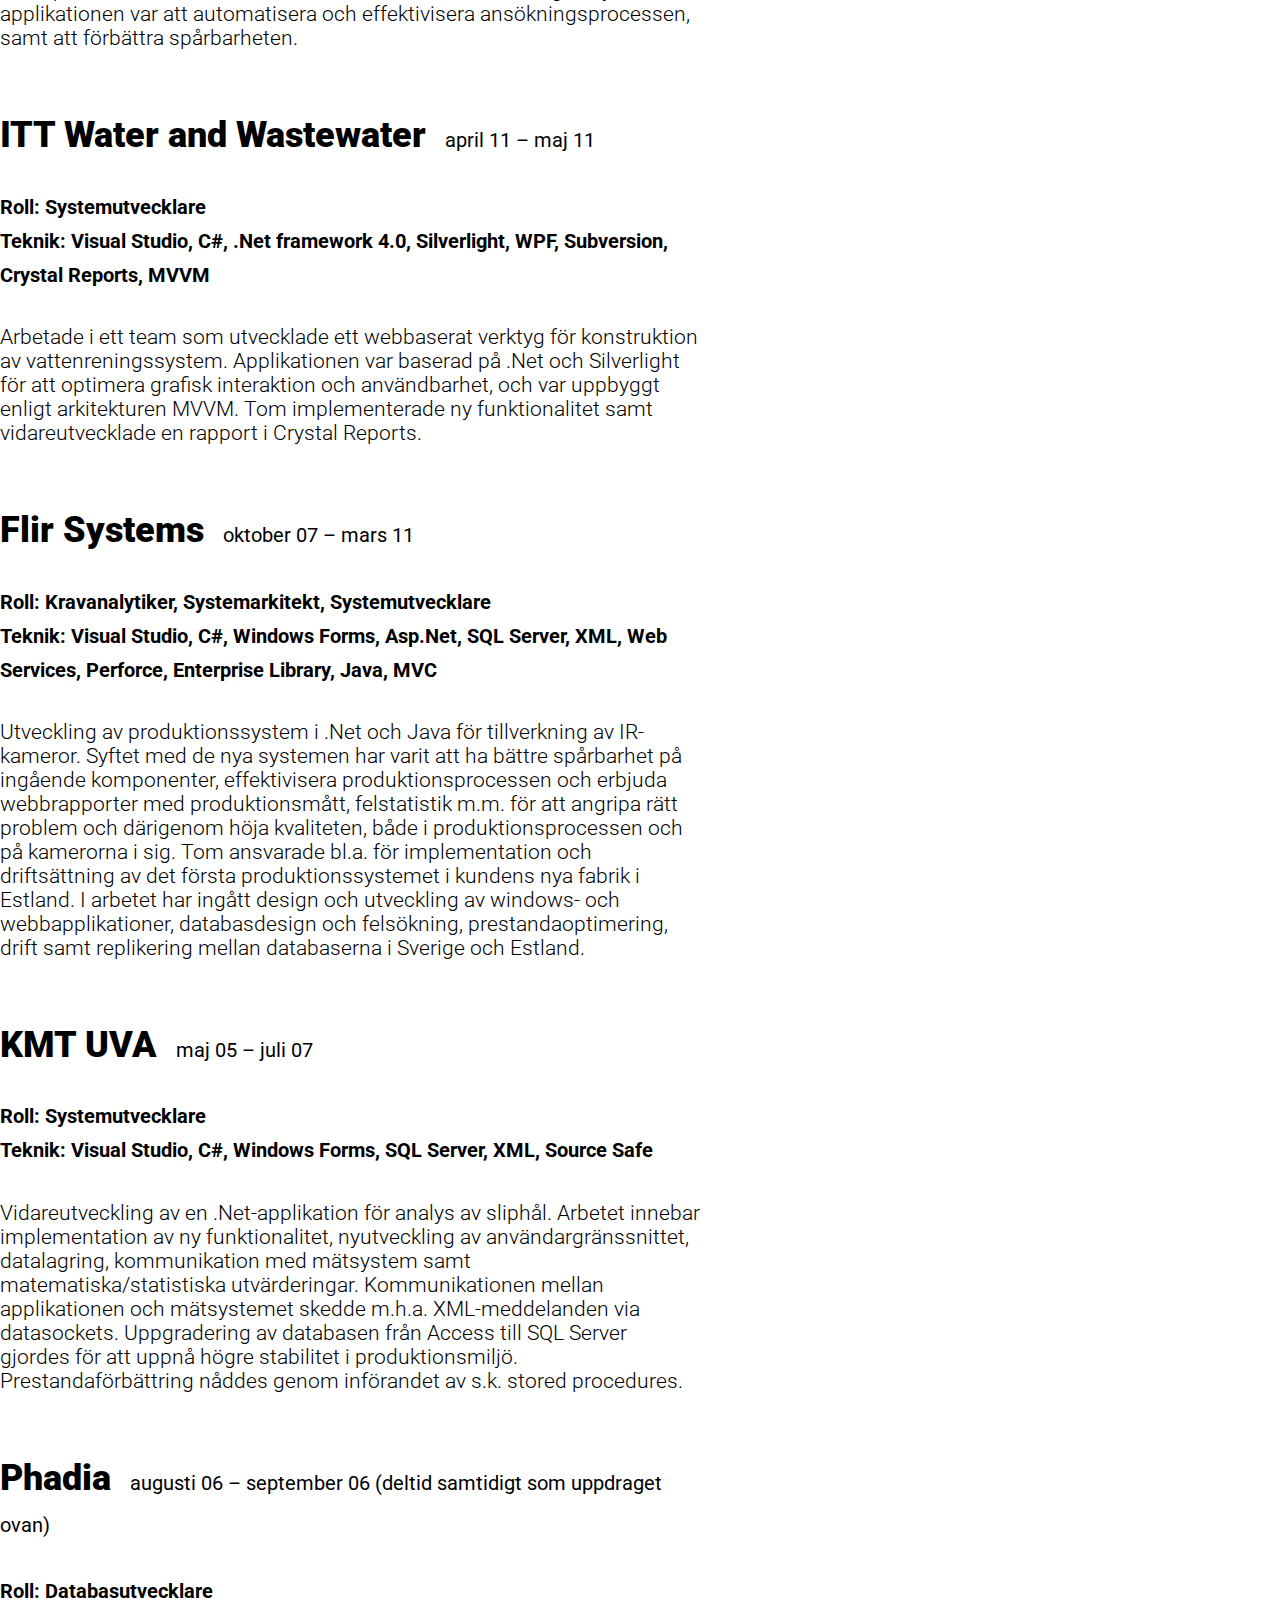
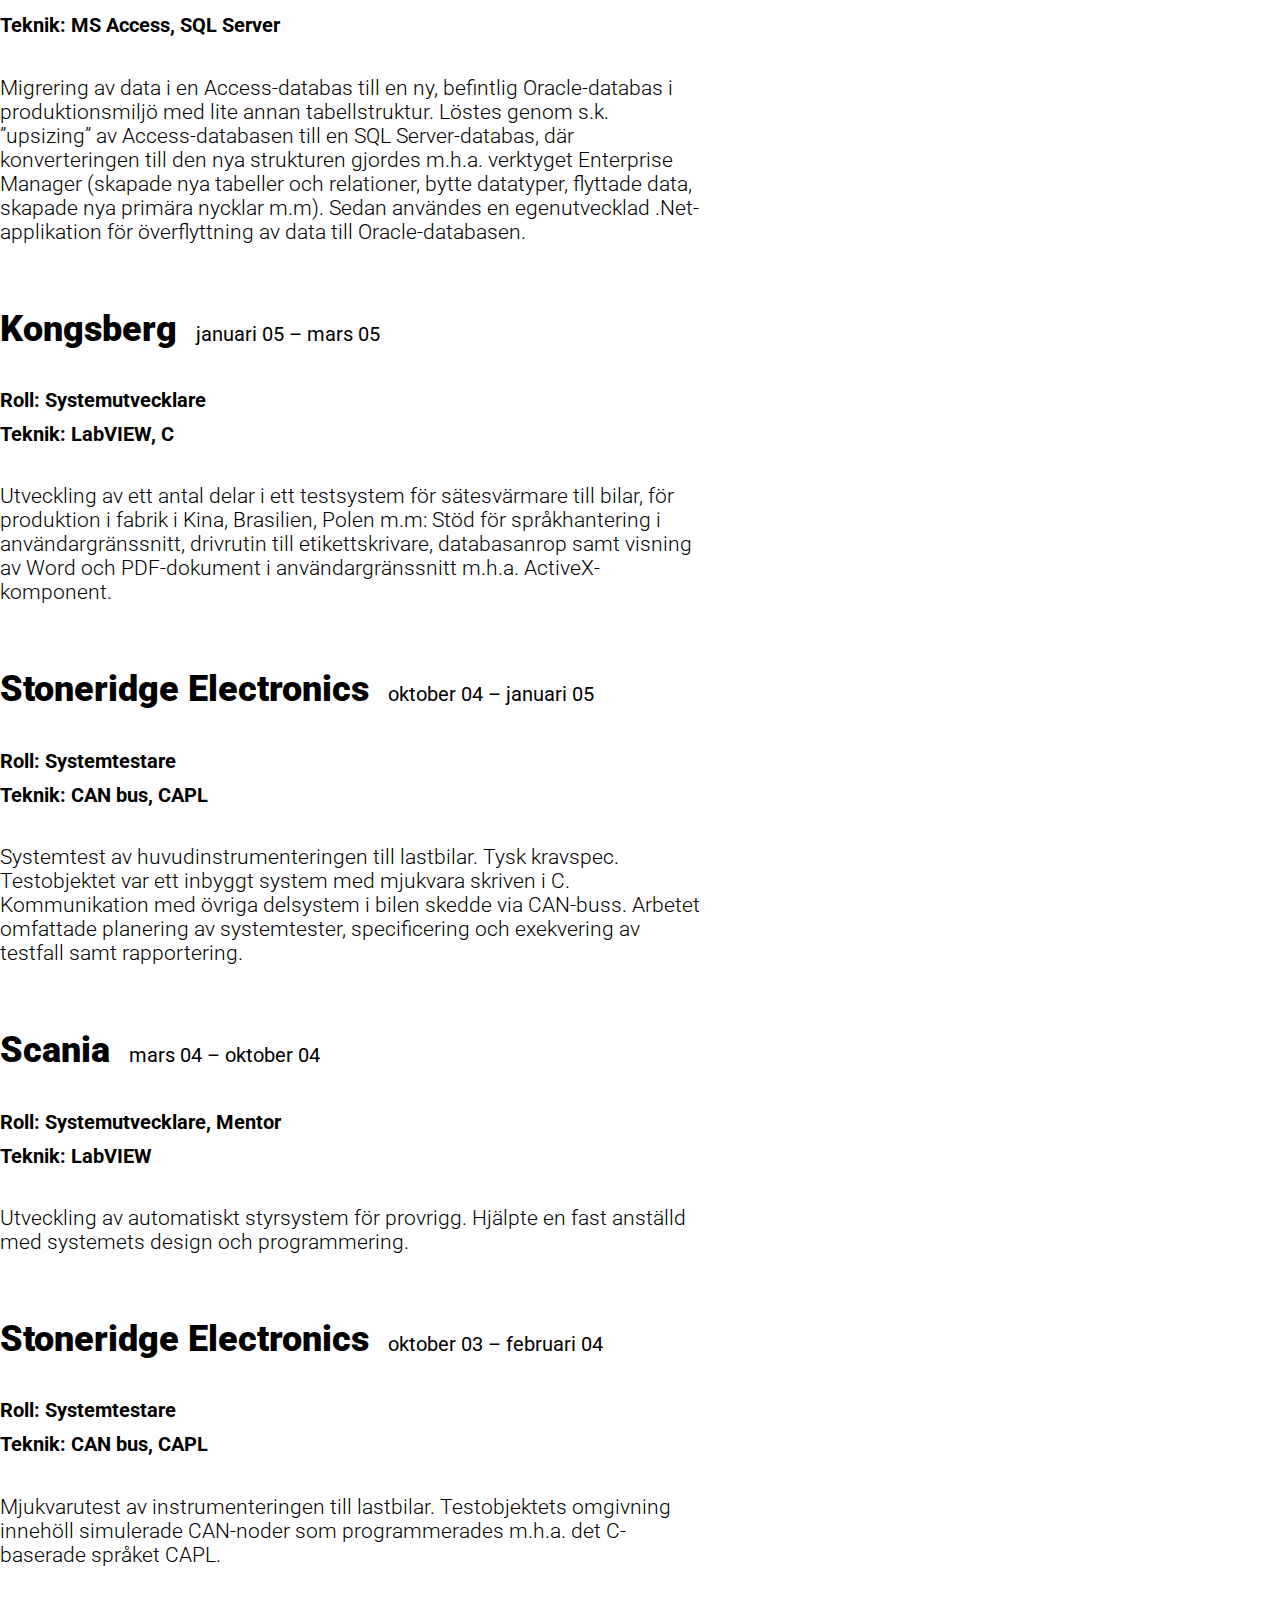
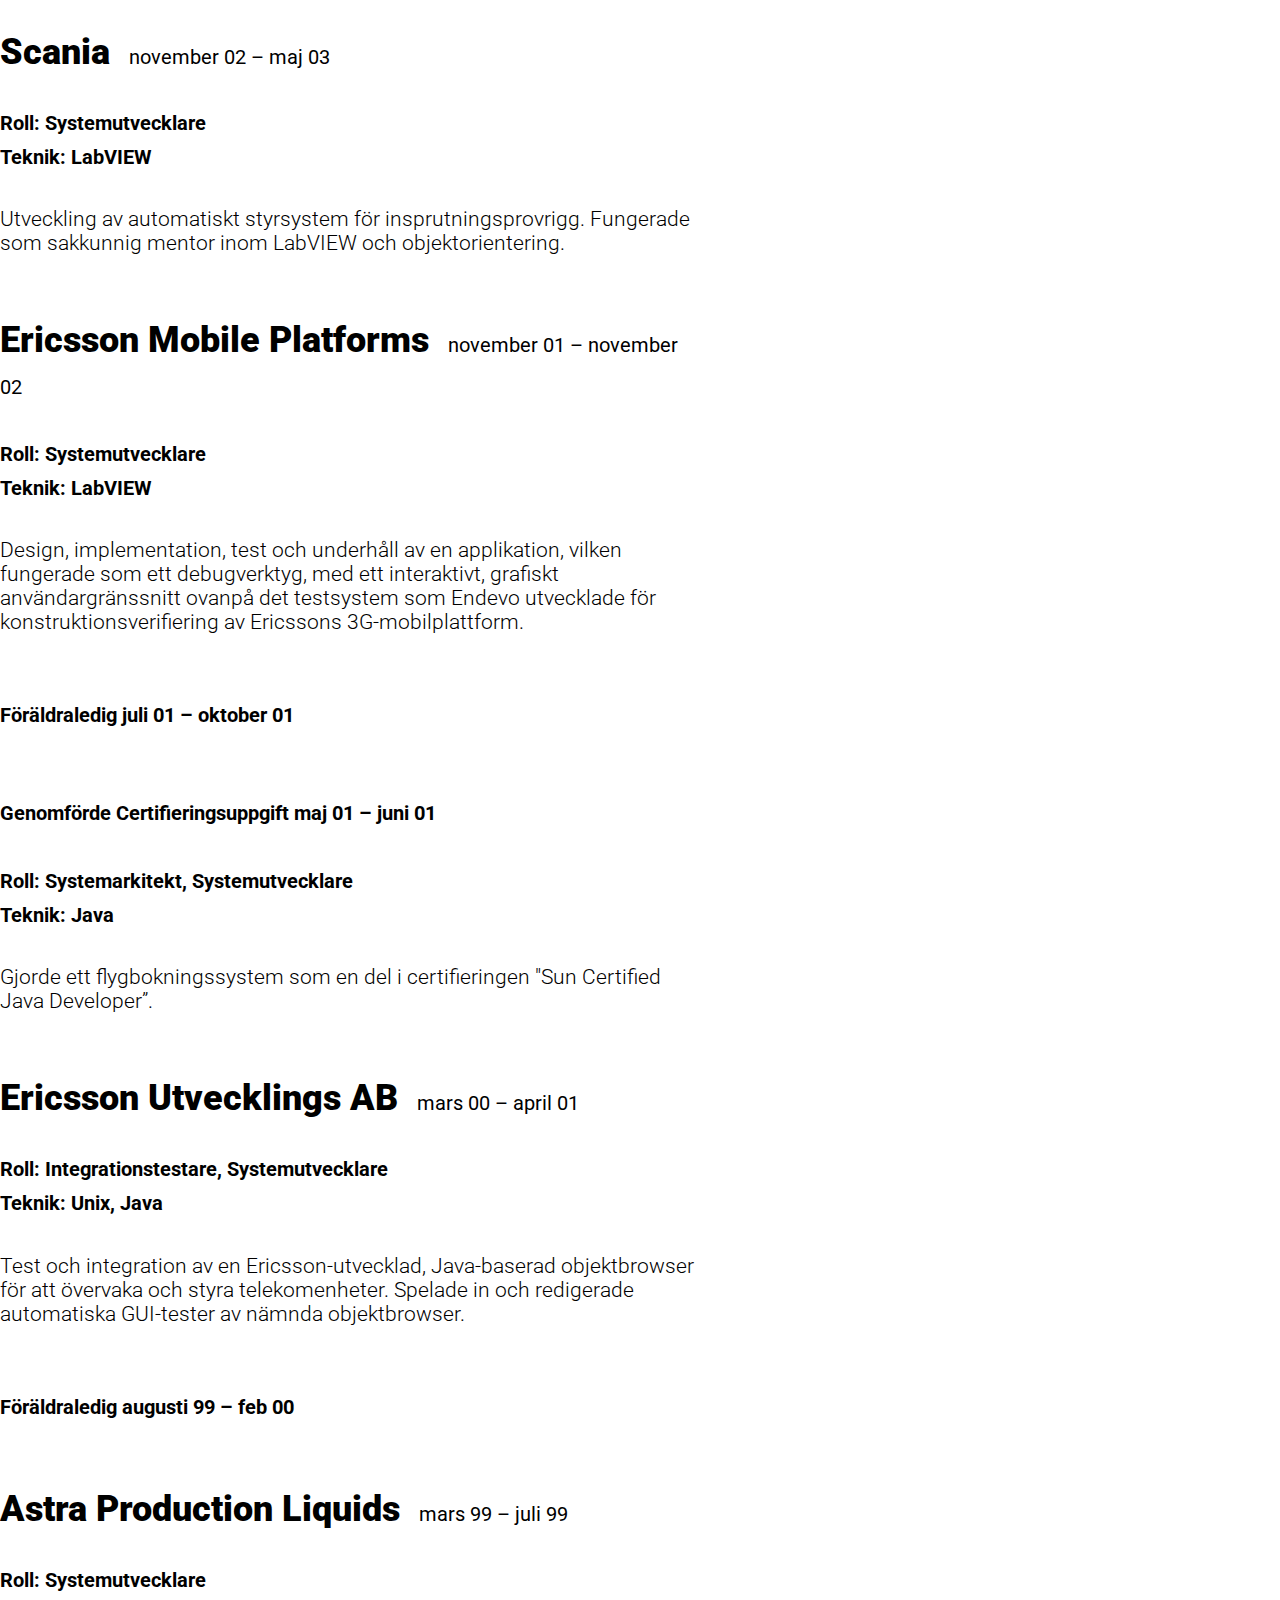
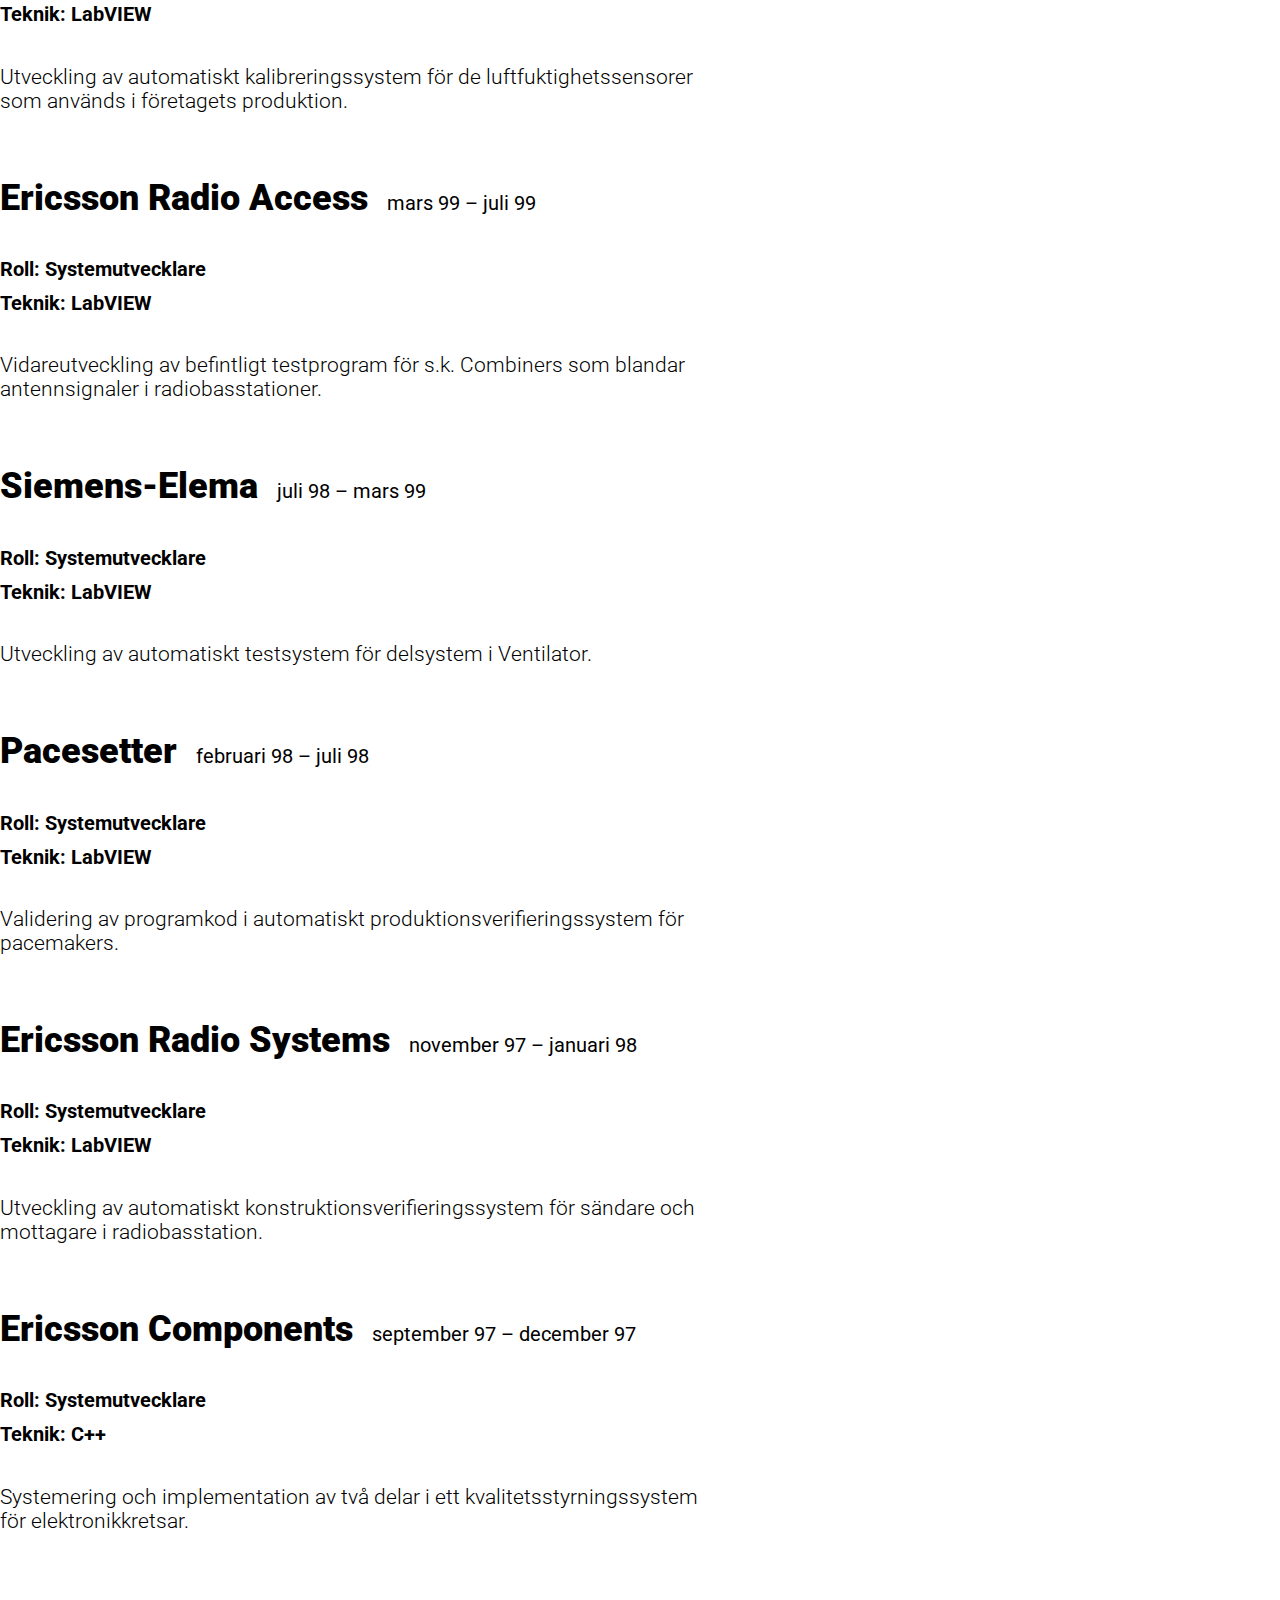
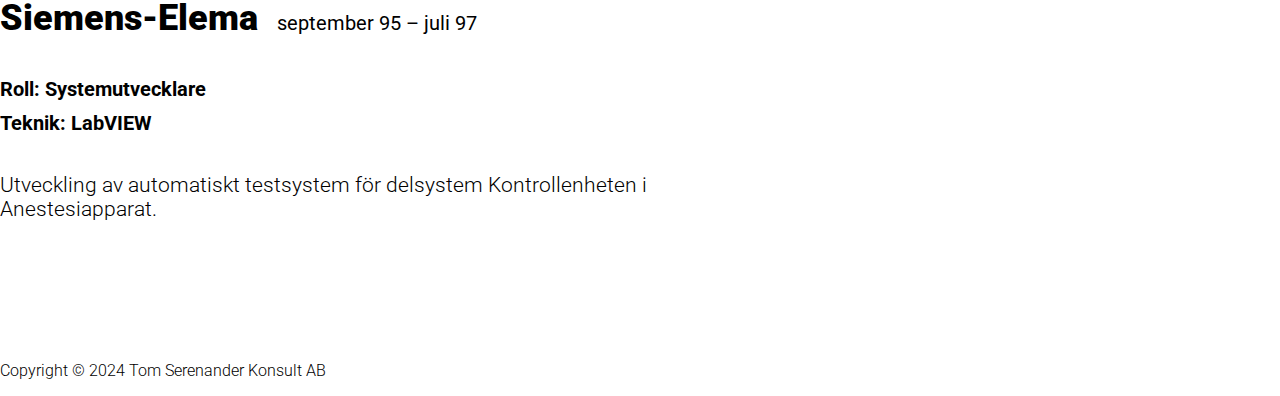
==== commit 7b8c516c: "Spelling. javascript -> JavaScript" ====
--- a/assignments/index.html
+++ b/assignments/index.html
@@ -149,7 +149,7 @@
 							</h3>
 							<h5>
 								Roll: Systemutvecklare, Kravställare<br />
-								Teknik: Asp.Net, C#, javascript, SQL Server,
+								Teknik: Asp.Net, C#, JavaScript, SQL Server,
 								Visual Studio, Git, Gerrit, Jenkins
 							</h5>
 							<p>
@@ -211,7 +211,7 @@
 							<p>
 								Framtagning av PDF Forms inklusive grafisk
 								design, användarvänlighet, inmatningsvalidering
-								och bakomliggande logik i javascript. Formulären
+								och bakomliggande logik i JavaScript. Formulären
 								används av kaptener på tankfartyg som dagligen
 								fyller i dessa och rapporterar position, kurs,
 								bränsleförbrukning m.m.
@@ -226,7 +226,7 @@
 								Roll: Systemutvecklare<br />
 								Teknik: Visual Studio, C#, Asp.Net, SQL Server,
 								Entity Framework, jQuery, SOA, Subversion,
-								Membership Provider, webservices, javascript.
+								Membership Provider, webservices, JavaScript.
 							</h5>
 							<p>
 								Utveckling av en ny webbsajt för att ansöka
--- a/index.css
+++ b/index.css
@@ -31,7 +31,7 @@
 
 .select-ok {
 	-webkit-user-select: text;
-	user-select: select-ok;
+	user-select: text;
 }
 
 /* typography */
@@ -39,7 +39,7 @@
 h1,
 h2 {
 	font-weight: 300;
-	margin-top: 0;
+	margin-top: 0.3em;
 }
 
 h1 {
@@ -162,26 +162,14 @@
 }
 
 .my-btn-code {
-	display: inline-block;
-	margin-top: 30px;
-	margin-bottom: 12px;
 	margin-left: 20px;
 	background: white;
-	color: #252525;
 	border: solid 3px #252525;
-	font-weight: 900;
-	text-decoration: none;
 	padding: 4px 28px;
 }
 
 .my-btn:hover,
 .my-btn:focus {
-	background: #252525;
-	color: #fff;
-}
-
-.my-btn-code:hover,
-.my-btn-code:focus {
 	background: #252525;
 	color: #fff;
 }
@@ -193,10 +181,6 @@
 	background: #fff;
 	color: #252525;
 }
-
-/* .my-btn:hover {
-	transform: translateY(-3px);
-} */
 
 .skills {
 	margin-top: 40px;
@@ -270,6 +254,26 @@
 	font-size: 1rem;
 }
 
+.socials {
+	text-align: center;
+	display: flex;
+	justify-content: center;
+}
+
+.social {
+	width: 50px;
+	margin: 2em 0.7em;
+}
+
+.social-icon-normal {
+	width: 80%;
+}
+
+.social-icon-reduced {
+	width: 80%;
+	padding-top: 2px;
+}
+
 @media (max-width: 500px) {
 	h1 {
 		font-size: 2.5rem; /* 40px */
@@ -290,4 +294,8 @@
 	h3 {
 		font-size: 1.75rem; /* 28px; */
 	}
-}
+
+	.my-btn-code {
+		margin-left: 0;
+	}
+}
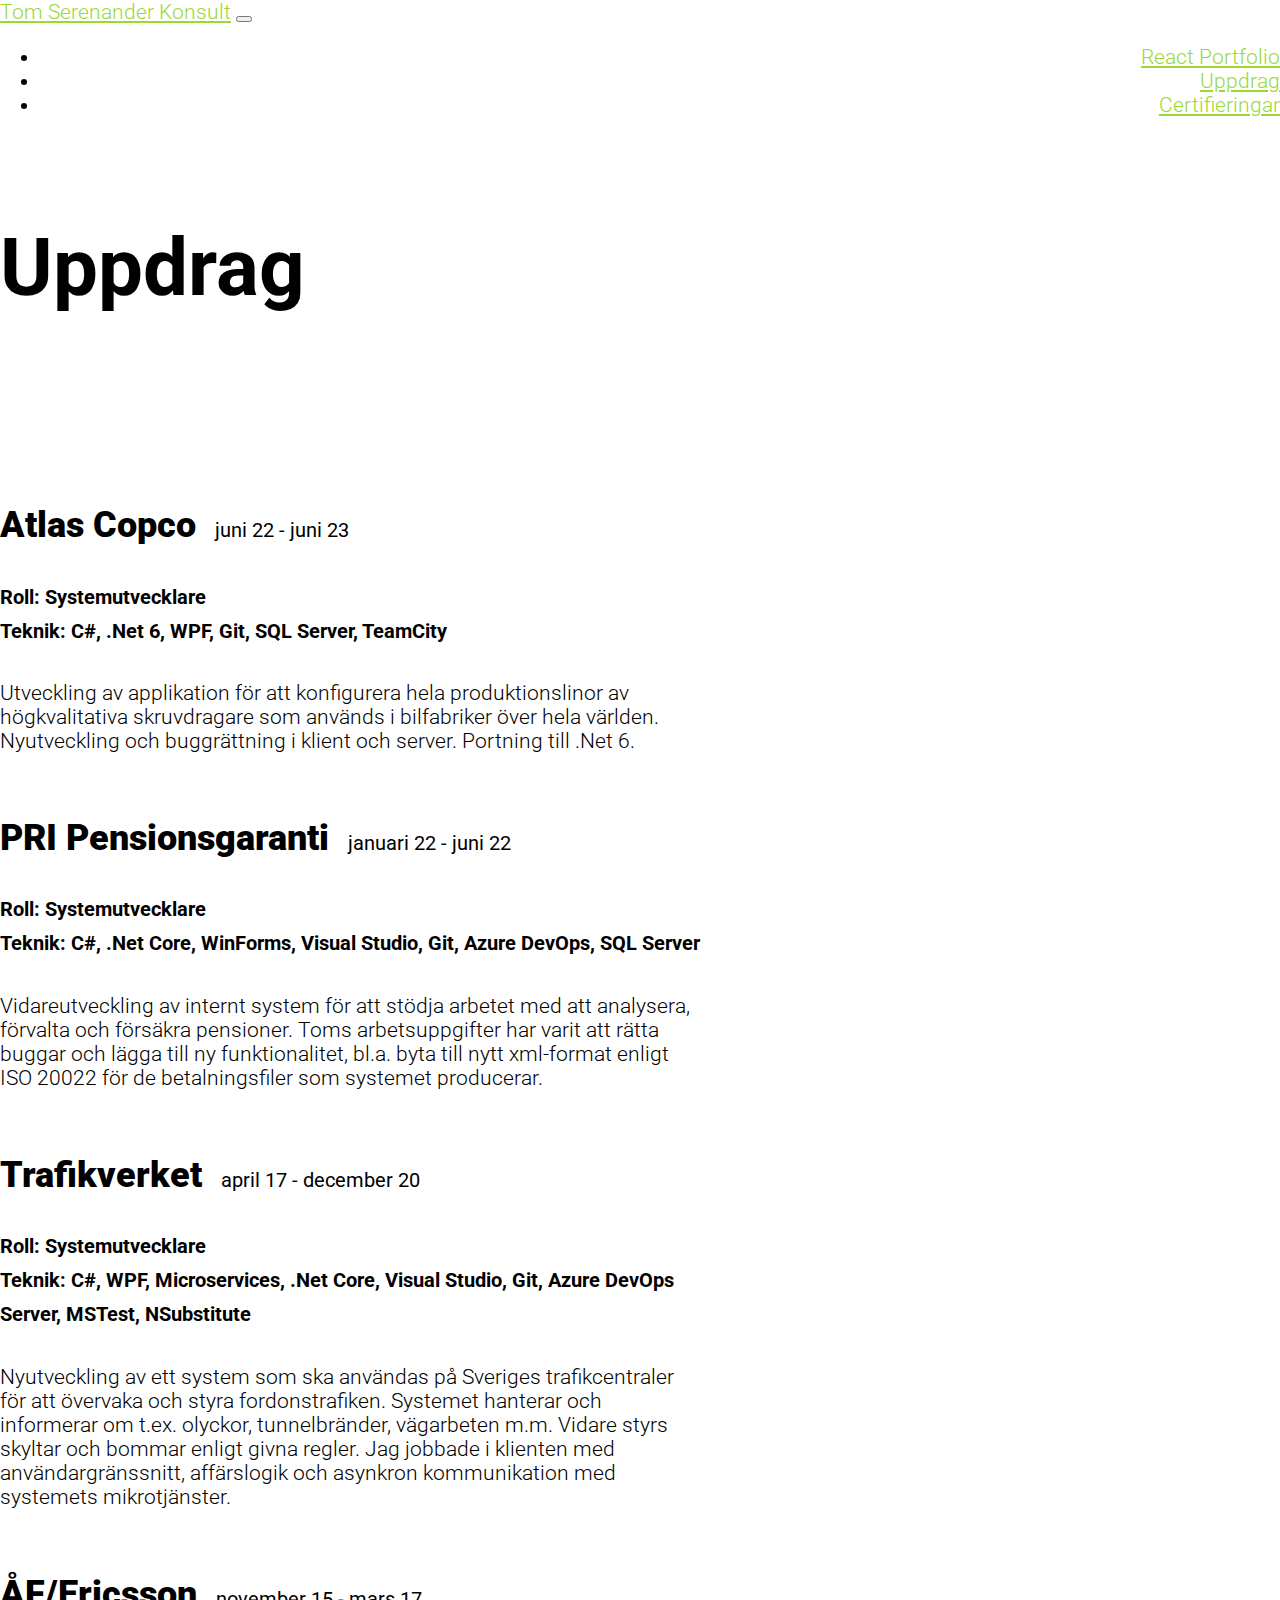
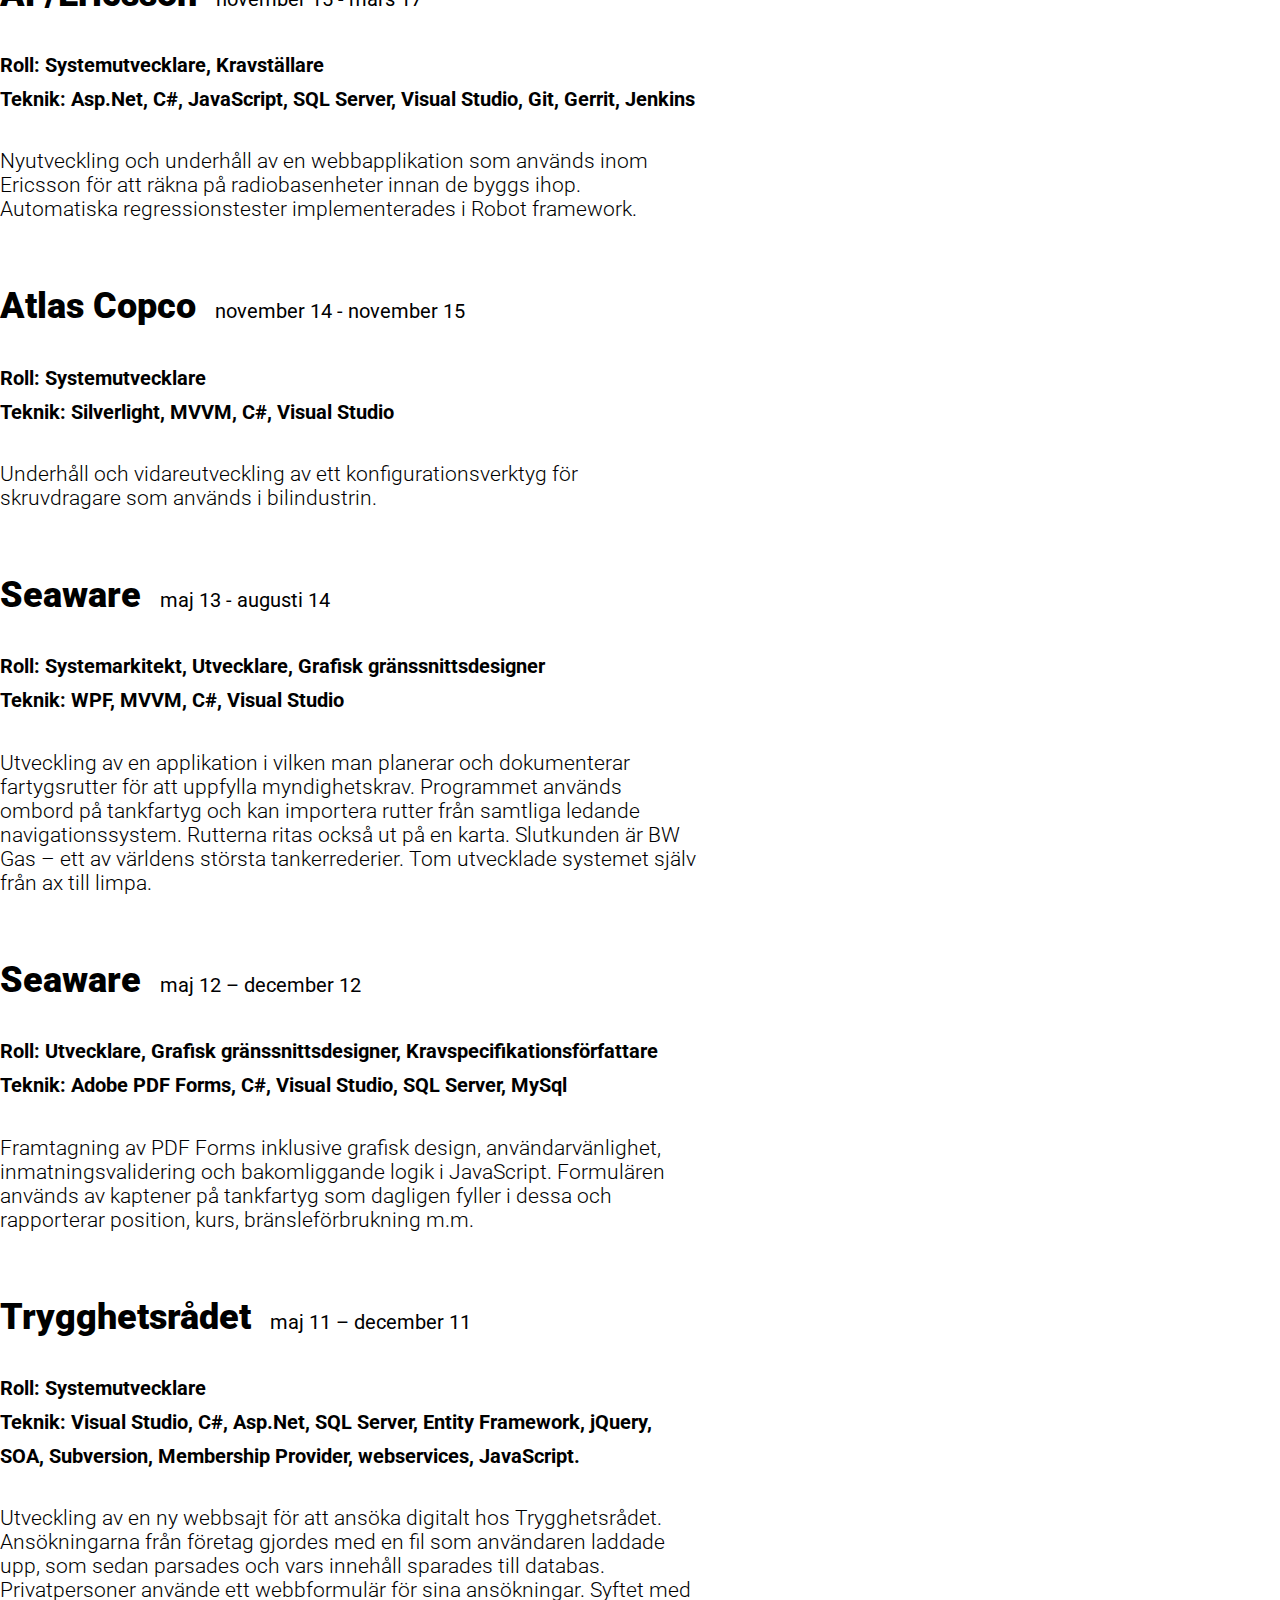
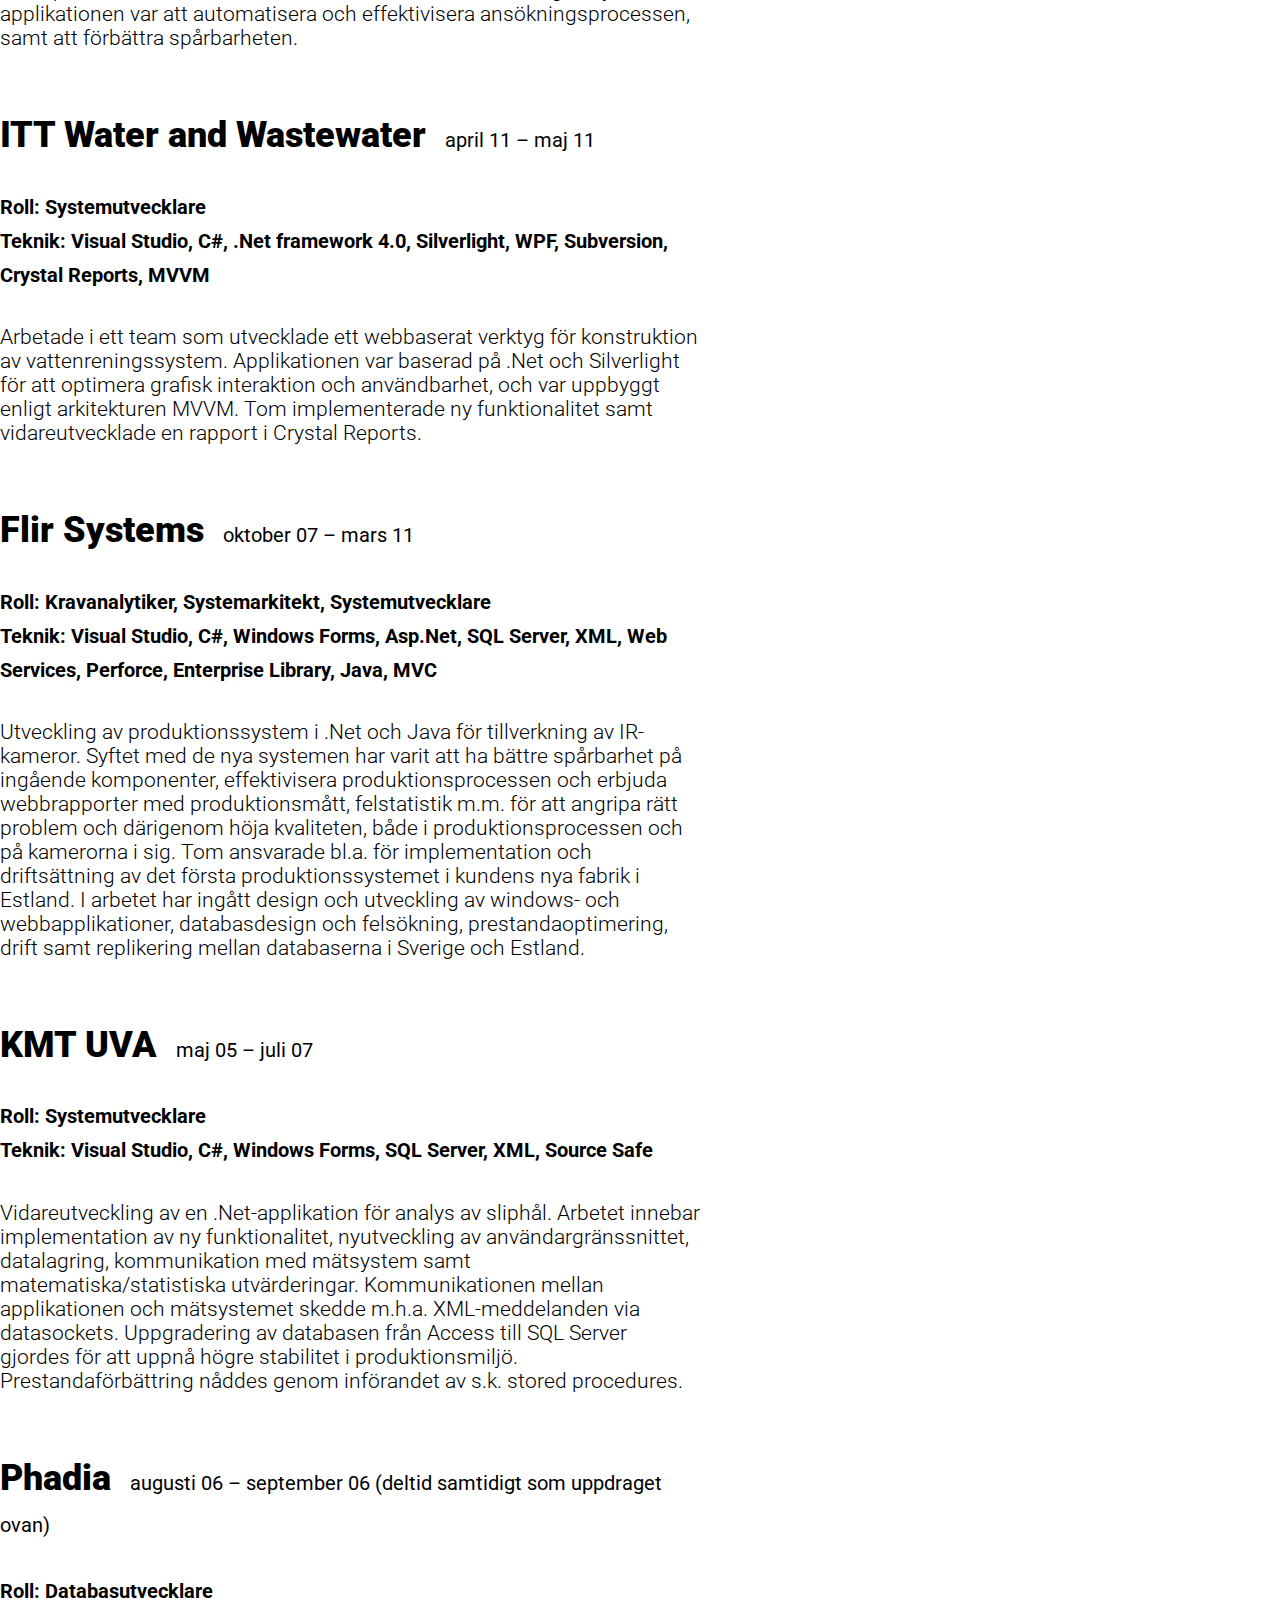
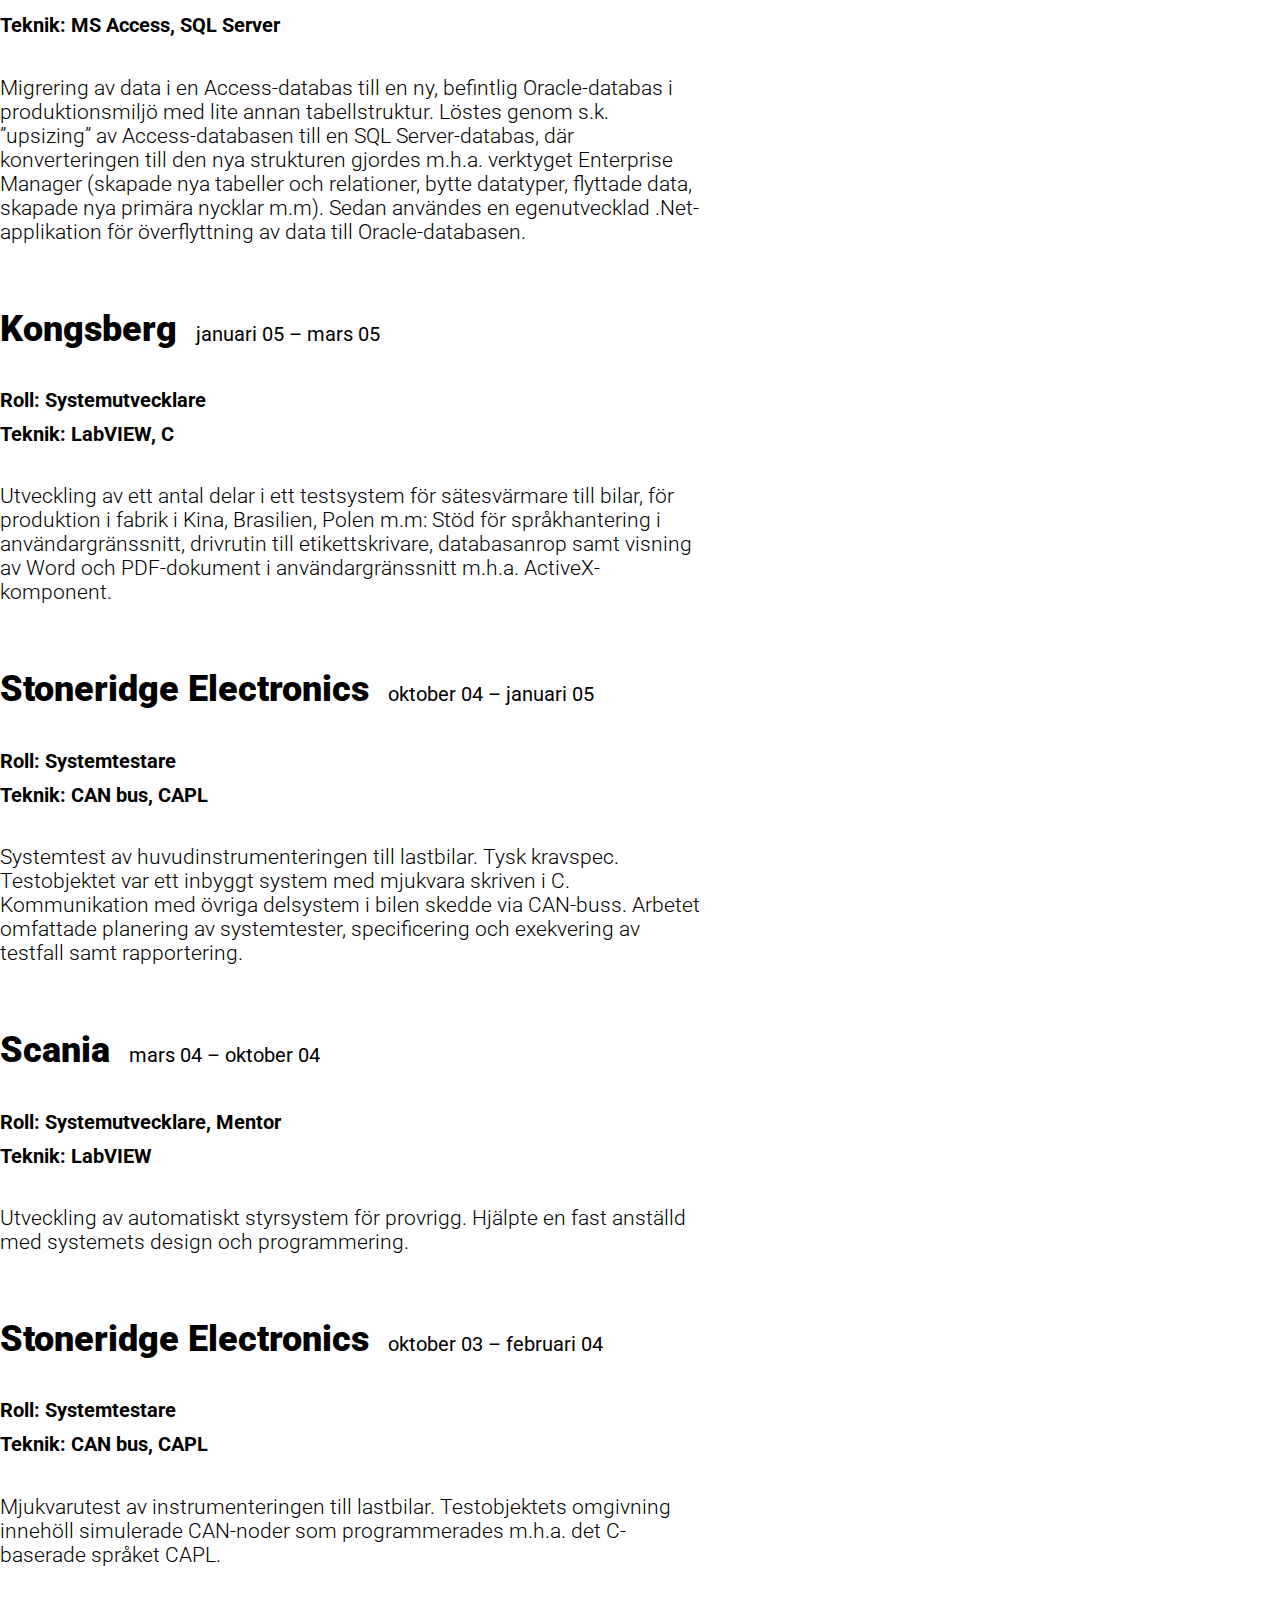
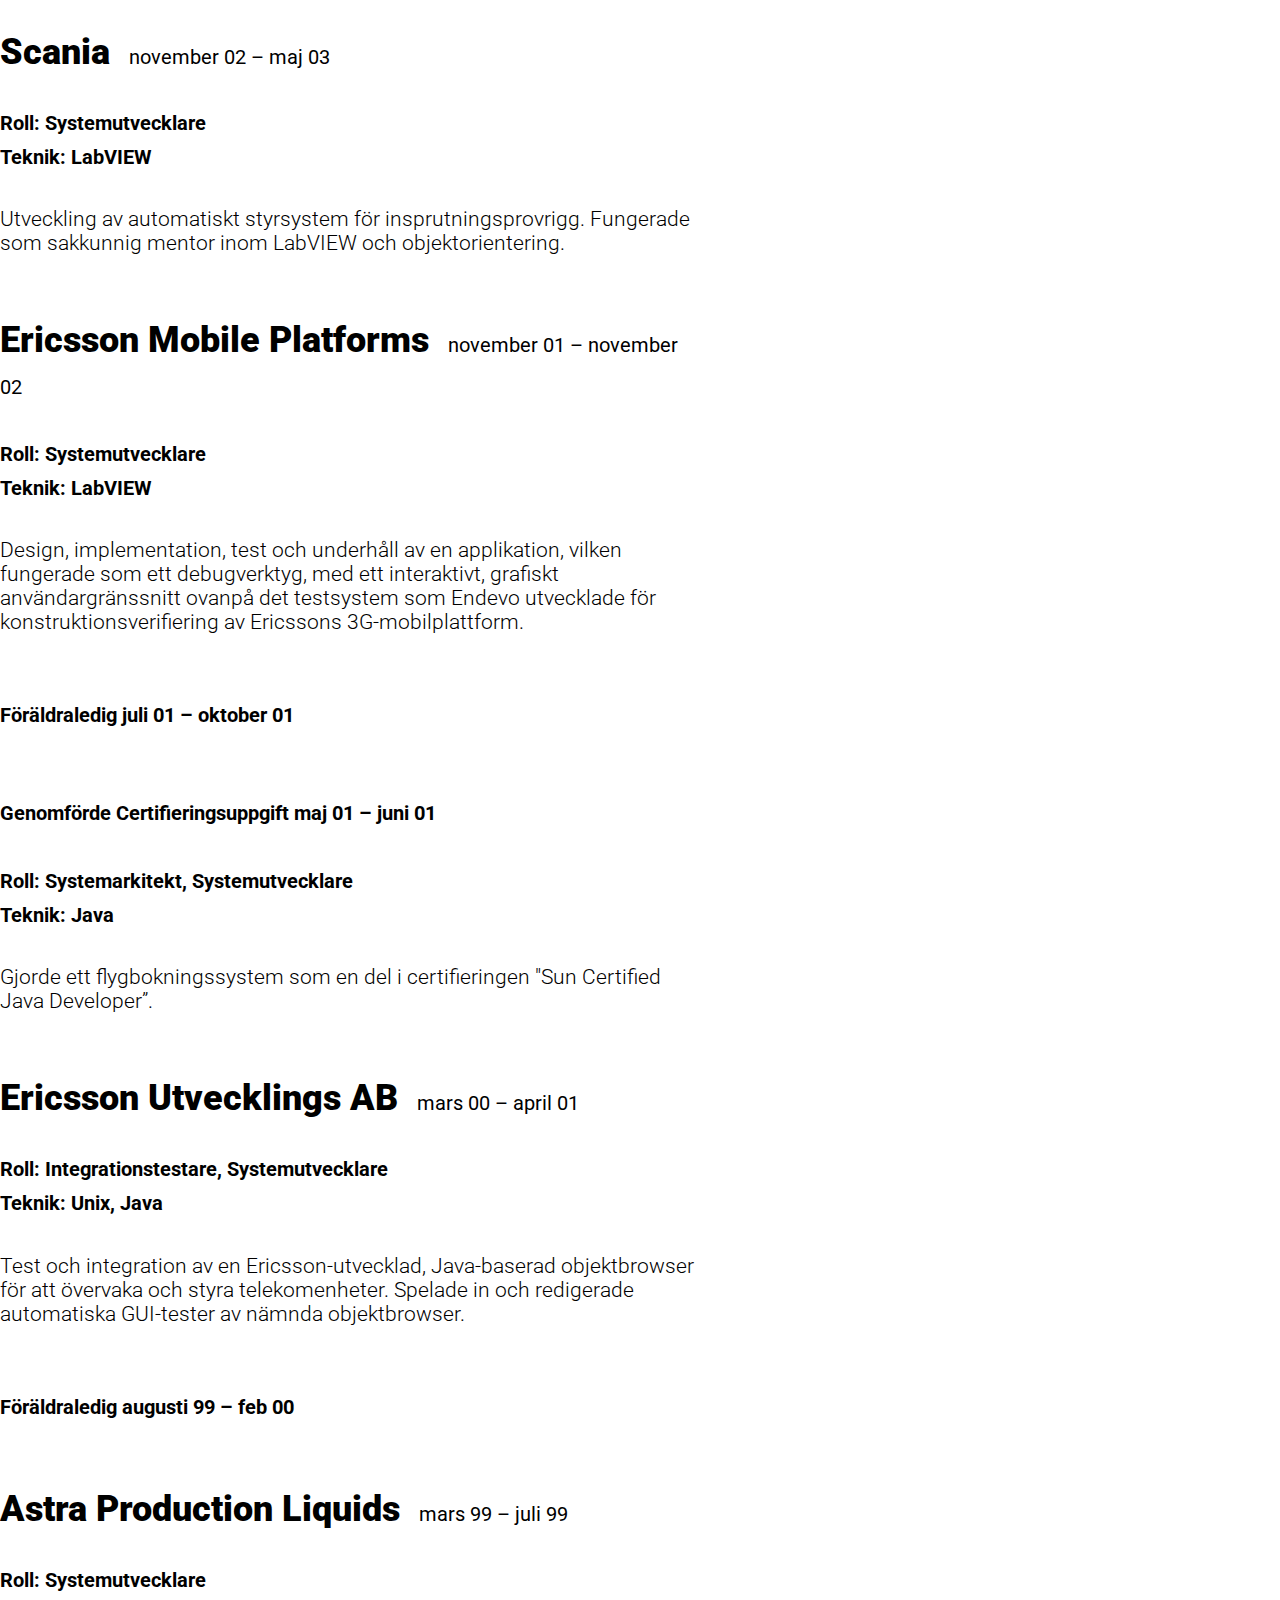
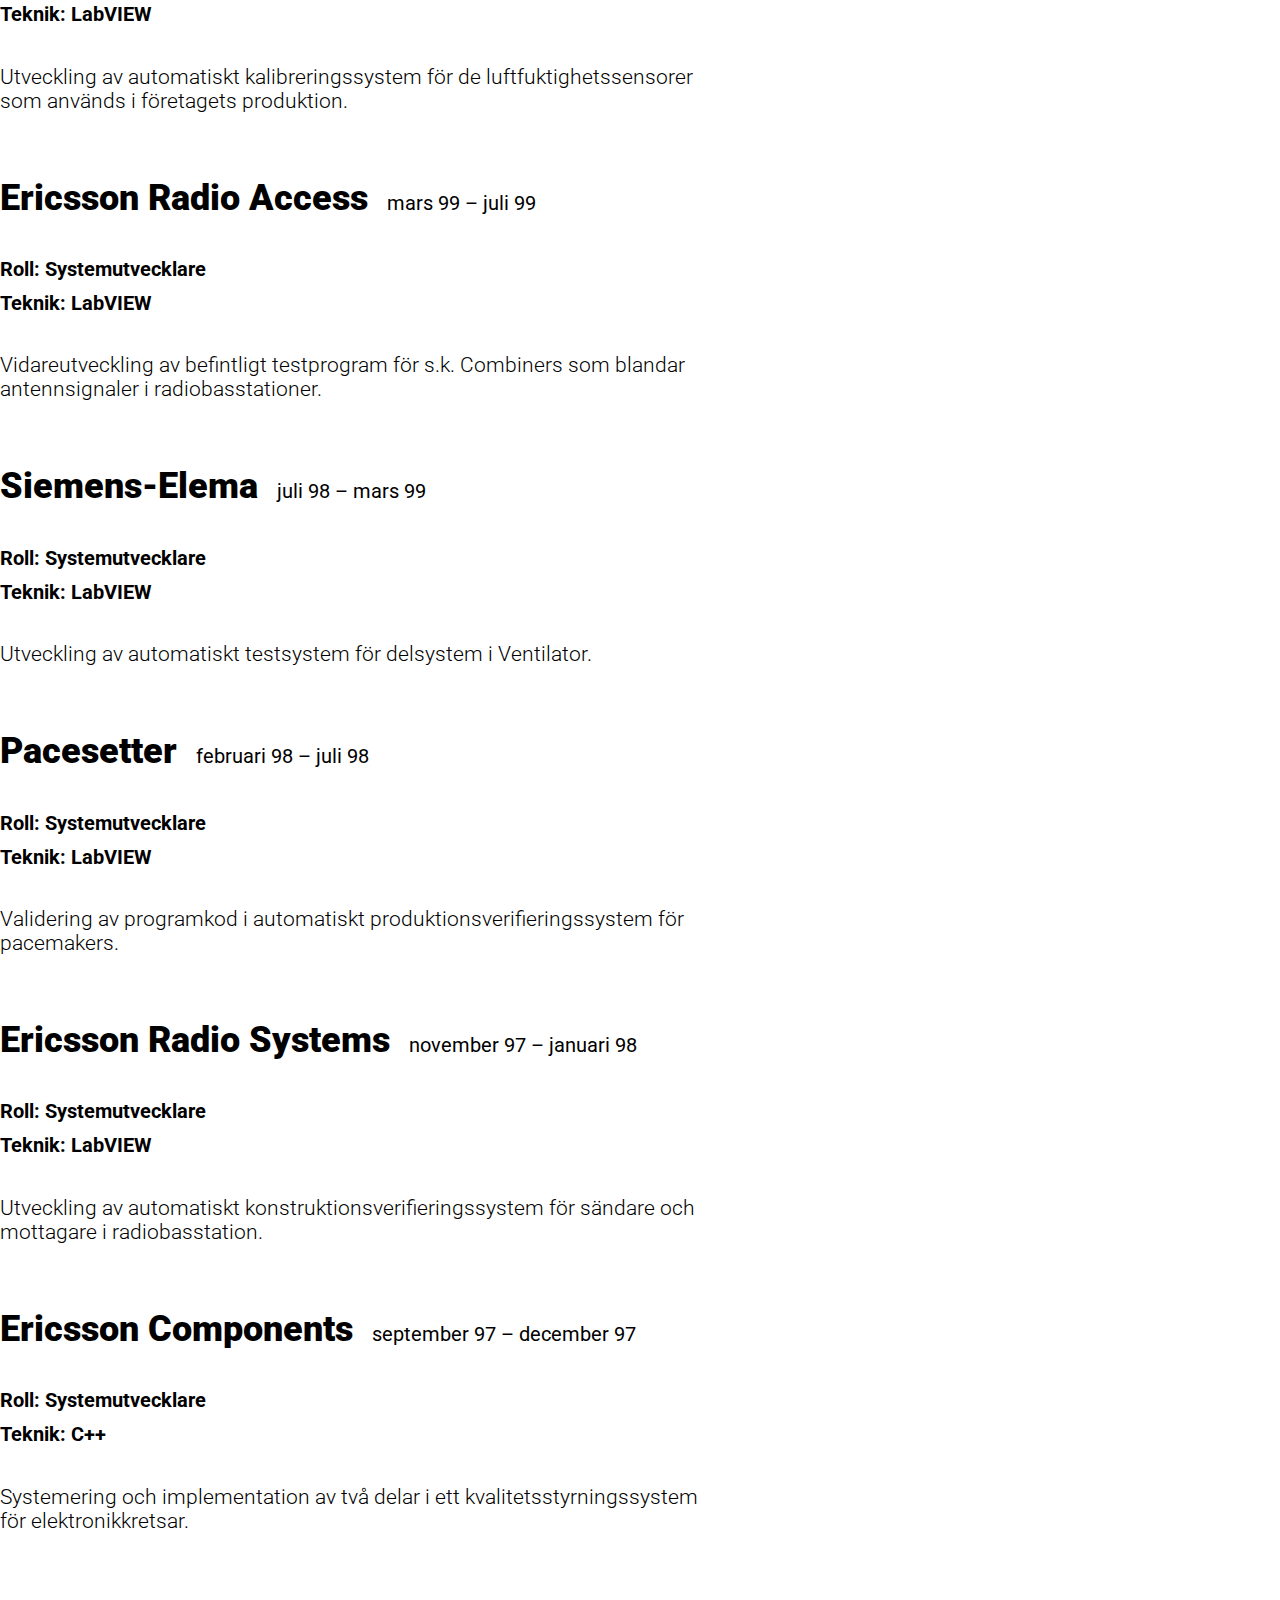
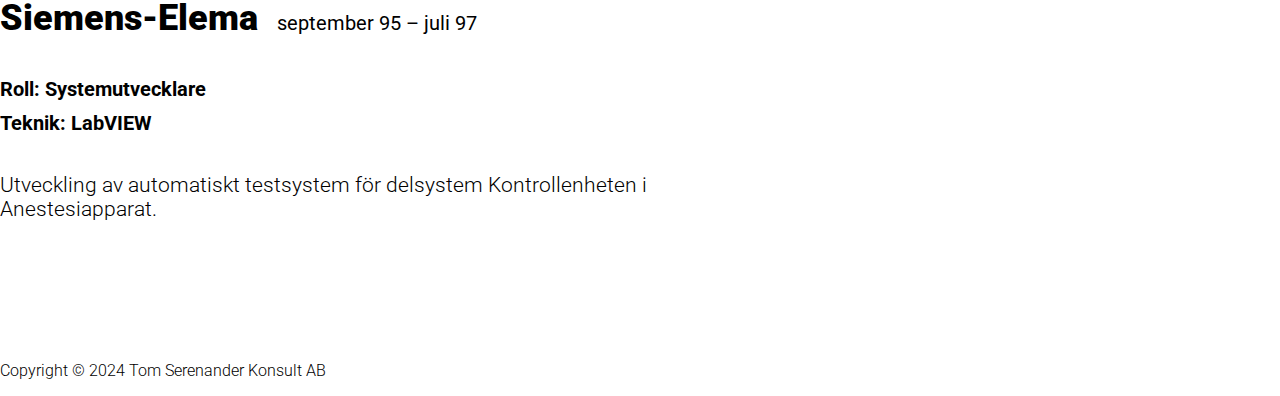
==== commit f02837f8: "Removed "Docker"." ====
--- a/assignments/index.html
+++ b/assignments/index.html
@@ -1,611 +1,611 @@
 <!DOCTYPE html>
 <html lang="en">
-	<head>
-		<meta charset="UTF-8" />
-		<meta http-equiv="X-UA-Compatible" content="IE=edge" />
-		<meta name="viewport" content="width=device-width, initial-scale=1.0" />
-		<link
-			href="https://cdn.jsdelivr.net/npm/bootstrap@5.3.2/dist/css/bootstrap.min.css"
-			rel="stylesheet"
-			integrity="sha384-T3c6CoIi6uLrA9TneNEoa7RxnatzjcDSCmG1MXxSR1GAsXEV/Dwwykc2MPK8M2HN"
-			crossorigin="anonymous"
-		/>
-		<link
-			rel="stylesheet"
-			href="https://cdn.jsdelivr.net/npm/bootstrap-icons@1.3.0/font/bootstrap-icons.css"
-		/>
-		<link rel="preconnect" href="https://fonts.googleapis.com" />
-		<link rel="preconnect" href="https://fonts.gstatic.com" crossorigin />
-		<link
-			href="https://fonts.googleapis.com/css2?family=Roboto:wght@300;700;900&display=swap"
-			rel="stylesheet"
-		/>
-		<link rel="stylesheet" href="../index.css" />
-		<title>Uppdrag</title>
-	</head>
+    <head>
+        <meta charset="UTF-8" />
+        <meta http-equiv="X-UA-Compatible" content="IE=edge" />
+        <meta name="viewport" content="width=device-width, initial-scale=1.0" />
+        <link
+            href="https://cdn.jsdelivr.net/npm/bootstrap@5.3.2/dist/css/bootstrap.min.css"
+            rel="stylesheet"
+            integrity="sha384-T3c6CoIi6uLrA9TneNEoa7RxnatzjcDSCmG1MXxSR1GAsXEV/Dwwykc2MPK8M2HN"
+            crossorigin="anonymous"
+        />
+        <link
+            rel="stylesheet"
+            href="https://cdn.jsdelivr.net/npm/bootstrap-icons@1.3.0/font/bootstrap-icons.css"
+        />
+        <link rel="preconnect" href="https://fonts.googleapis.com" />
+        <link rel="preconnect" href="https://fonts.gstatic.com" crossorigin />
+        <link
+            href="https://fonts.googleapis.com/css2?family=Roboto:wght@300;700;900&display=swap"
+            rel="stylesheet"
+        />
+        <link rel="stylesheet" href="../index.css" />
+        <title>Uppdrag</title>
+    </head>
 
-	<body class="select-ok">
-		<!-- Navbar -->
-		<nav class="navbar navbar-expand-lg bg-dark navbar-dark py-3 fixed-top">
-			<div class="container">
-				<a href="../index.html" class="navbar-brand"
-					>Tom Serenander Konsult</a
-				>
+    <body class="select-ok">
+        <!-- Navbar -->
+        <nav class="navbar navbar-expand-lg bg-dark navbar-dark py-3 fixed-top">
+            <div class="container">
+                <a href="../index.html" class="navbar-brand"
+                    >Tom Serenander Konsult</a
+                >
 
-				<button
-					title="burger"
-					class="navbar-toggler"
-					type="button"
-					data-bs-toggle="collapse"
-					data-bs-target="#navmenu"
-				>
-					<span class="navbar-toggler-icon"></span>
-				</button>
+                <button
+                    title="burger"
+                    class="navbar-toggler"
+                    type="button"
+                    data-bs-toggle="collapse"
+                    data-bs-target="#navmenu"
+                >
+                    <span class="navbar-toggler-icon"></span>
+                </button>
 
-				<div class="collapse navbar-collapse" id="navmenu">
-					<ul class="navbar-nav ms-auto">
-						<li class="nav-item">
-							<a href="../react/index.html" class="nav-link"
-								>React Portfolio</a
-							>
-						</li>
-						<li class="nav-item">
-							<a href="../assignments/index.html" class="nav-link"
-								>Uppdrag</a
-							>
-						</li>
-						<li class="nav-item">
-							<a
-								href="../certifications/index.html"
-								class="nav-link"
-								>Certifieringar</a
-							>
-						</li>
-					</ul>
-				</div>
-			</div>
-		</nav>
+                <div class="collapse navbar-collapse" id="navmenu">
+                    <ul class="navbar-nav ms-auto">
+                        <li class="nav-item">
+                            <a href="../react/index.html" class="nav-link"
+                                >React Portfolio</a
+                            >
+                        </li>
+                        <li class="nav-item">
+                            <a href="../assignments/index.html" class="nav-link"
+                                >Uppdrag</a
+                            >
+                        </li>
+                        <li class="nav-item">
+                            <a
+                                href="../certifications/index.html"
+                                class="nav-link"
+                                >Certifieringar</a
+                            >
+                        </li>
+                    </ul>
+                </div>
+            </div>
+        </nav>
 
-		<!-- Assignments Header -->
-		<section class="mt-5 p-3 p-md-5 bg-secondary text-light text-sm-start">
-			<div class="container">
-				<div class="x-margin-top row pt-3 justify-content-center">
-					<div class="col-md assignment-col-width">
-						<h1><span>Uppdrag</span></h1>
-					</div>
-				</div>
-			</div>
-		</section>
+        <!-- Assignments Header -->
+        <section class="mt-5 p-3 p-md-5 bg-secondary text-light text-sm-start">
+            <div class="container">
+                <div class="x-margin-top row pt-3 justify-content-center">
+                    <div class="col-md assignment-col-width">
+                        <h1><span>Uppdrag</span></h1>
+                    </div>
+                </div>
+            </div>
+        </section>
 
-		<!-- Assignments -->
-		<section class="p-3 p-md-5">
-			<div class="container">
-				<div class="row pt-3 justify-content-center">
-					<div class="col-md text-start assignment-col-width">
-						<div class="assignment-margin-bottom">
-							<h3 class="mb-2">
-								Atlas Copco
-								<span>juni 22 - juni 23</span>
-							</h3>
-							<h5>
-								Roll: Systemutvecklare<br />
-								Teknik: C#, .Net 6, WPF, Git, Docker, SQL
-								Server, TeamCity
-							</h5>
-							<p>
-								Utveckling av applikation för att konfigurera
-								hela produktionslinor av högkvalitativa
-								skruvdragare som används i bilfabriker över hela
-								världen. Nyutveckling och buggrättning i klient
-								och server. Portning till .Net 6.
-							</p>
-						</div>
-						<div class="assignment-margin-bottom">
-							<h3 class="mb-2">
-								PRI Pensionsgaranti
-								<span>januari 22 - juni 22</span>
-							</h3>
-							<h5>
-								Roll: Systemutvecklare<br />
-								Teknik: C#, .Net Core, WinForms, Visual Studio,
-								Git, Azure DevOps, SQL Server
-							</h5>
-							<p>
-								Vidareutveckling av internt system för att
-								stödja arbetet med att analysera, förvalta och
-								försäkra pensioner. Toms arbetsuppgifter har
-								varit att rätta buggar och lägga till ny
-								funktionalitet, bl.a. byta till nytt xml-format
-								enligt ISO 20022 för de betalningsfiler som
-								systemet producerar.
-							</p>
-						</div>
-						<div class="assignment-margin-bottom">
-							<h3 class="mb-2">
-								Trafikverket
-								<span>april 17 - december 20</span>
-							</h3>
-							<h5>
-								Roll: Systemutvecklare<br />
-								Teknik: C#, WPF, Microservices, .Net Core,
-								Visual Studio, Git, Azure DevOps Server, MSTest,
-								NSubstitute
-							</h5>
-							<p>
-								Nyutveckling av ett system som ska användas på
-								Sveriges trafikcentraler för att övervaka och
-								styra fordonstrafiken. Systemet hanterar och
-								informerar om t.ex. olyckor, tunnelbränder,
-								vägarbeten m.m. Vidare styrs skyltar och bommar
-								enligt givna regler. Jag jobbade i klienten med
-								användargränssnitt, affärslogik och asynkron
-								kommunikation med systemets mikrotjänster.
-							</p>
-						</div>
-						<div class="assignment-margin-bottom">
-							<h3 class="mb-2">
-								ÅF/Ericsson
-								<span>november 15 - mars 17</span>
-							</h3>
-							<h5>
-								Roll: Systemutvecklare, Kravställare<br />
-								Teknik: Asp.Net, C#, JavaScript, SQL Server,
-								Visual Studio, Git, Gerrit, Jenkins
-							</h5>
-							<p>
-								Nyutveckling och underhåll av en webbapplikation
-								som används inom Ericsson för att räkna på
-								radiobasenheter innan de byggs ihop. Automatiska
-								regressionstester implementerades i Robot
-								framework.
-							</p>
-						</div>
-						<div class="assignment-margin-bottom">
-							<h3 class="mb-2">
-								Atlas Copco
-								<span>november 14 - november 15</span>
-							</h3>
-							<h5>
-								Roll: Systemutvecklare<br />
-								Teknik: Silverlight, MVVM, C#, Visual Studio
-							</h5>
-							<p>
-								Underhåll och vidareutveckling av ett
-								konfigurationsverktyg för skruvdragare som
-								används i bilindustrin.
-							</p>
-						</div>
-						<div class="assignment-margin-bottom">
-							<h3 class="mb-2">
-								Seaware
-								<span>maj 13 - augusti 14</span>
-							</h3>
-							<h5>
-								Roll: Systemarkitekt, Utvecklare, Grafisk
-								gränssnittsdesigner<br />
-								Teknik: WPF, MVVM, C#, Visual Studio
-							</h5>
-							<p>
-								Utveckling av en applikation i vilken man
-								planerar och dokumenterar fartygsrutter för att
-								uppfylla myndighetskrav. Programmet används
-								ombord på tankfartyg och kan importera rutter
-								från samtliga ledande navigationssystem.
-								Rutterna ritas också ut på en karta. Slutkunden
-								är BW Gas – ett av världens största
-								tankerrederier. Tom utvecklade systemet själv
-								från ax till limpa.
-							</p>
-						</div>
-						<div class="assignment-margin-bottom">
-							<h3 class="mb-2">
-								Seaware
-								<span>maj 12 – december 12</span>
-							</h3>
-							<h5>
-								Roll: Utvecklare, Grafisk gränssnittsdesigner,
-								Kravspecifikationsförfattare<br />
-								Teknik: Adobe PDF Forms, C#, Visual Studio, SQL
-								Server, MySql
-							</h5>
-							<p>
-								Framtagning av PDF Forms inklusive grafisk
-								design, användarvänlighet, inmatningsvalidering
-								och bakomliggande logik i JavaScript. Formulären
-								används av kaptener på tankfartyg som dagligen
-								fyller i dessa och rapporterar position, kurs,
-								bränsleförbrukning m.m.
-							</p>
-						</div>
-						<div class="assignment-margin-bottom">
-							<h3 class="mb-2">
-								Trygghetsrådet
-								<span>maj 11 – december 11</span>
-							</h3>
-							<h5>
-								Roll: Systemutvecklare<br />
-								Teknik: Visual Studio, C#, Asp.Net, SQL Server,
-								Entity Framework, jQuery, SOA, Subversion,
-								Membership Provider, webservices, JavaScript.
-							</h5>
-							<p>
-								Utveckling av en ny webbsajt för att ansöka
-								digitalt hos Trygghetsrådet. Ansökningarna från
-								företag gjordes med en fil som användaren
-								laddade upp, som sedan parsades och vars
-								innehåll sparades till databas. Privatpersoner
-								använde ett webbformulär för sina ansökningar.
-								Syftet med applikationen var att automatisera
-								och effektivisera ansökningsprocessen, samt att
-								förbättra spårbarheten.
-							</p>
-						</div>
-						<div class="assignment-margin-bottom">
-							<h3 class="mb-2">
-								ITT Water and Wastewater
-								<span>april 11 – maj 11</span>
-							</h3>
-							<h5>
-								Roll: Systemutvecklare<br />
-								Teknik: Visual Studio, C#, .Net framework 4.0,
-								Silverlight, WPF, Subversion, Crystal Reports,
-								MVVM
-							</h5>
-							<p>
-								Arbetade i ett team som utvecklade ett
-								webbaserat verktyg för konstruktion av
-								vattenreningssystem. Applikationen var baserad
-								på .Net och Silverlight för att optimera grafisk
-								interaktion och användbarhet, och var uppbyggt
-								enligt arkitekturen MVVM. Tom implementerade ny
-								funktionalitet samt vidareutvecklade en rapport
-								i Crystal Reports.
-							</p>
-						</div>
-						<div class="assignment-margin-bottom">
-							<h3 class="mb-2">
-								Flir Systems
-								<span>oktober 07 – mars 11</span>
-							</h3>
-							<h5>
-								Roll: Kravanalytiker, Systemarkitekt,
-								Systemutvecklare<br />
-								Teknik: Visual Studio, C#, Windows Forms,
-								Asp.Net, SQL Server, XML, Web Services,
-								Perforce, Enterprise Library, Java, MVC
-							</h5>
-							<p>
-								Utveckling av produktionssystem i .Net och Java
-								för tillverkning av IR-kameror. Syftet med de
-								nya systemen har varit att ha bättre spårbarhet
-								på ingående komponenter, effektivisera
-								produktionsprocessen och erbjuda webbrapporter
-								med produktionsmått, felstatistik m.m. för att
-								angripa rätt problem och därigenom höja
-								kvaliteten, både i produktionsprocessen och på
-								kamerorna i sig. Tom ansvarade bl.a. för
-								implementation och driftsättning av det första
-								produktionssystemet i kundens nya fabrik i
-								Estland. I arbetet har ingått design och
-								utveckling av windows- och webbapplikationer,
-								databasdesign och felsökning,
-								prestandaoptimering, drift samt replikering
-								mellan databaserna i Sverige och Estland.
-							</p>
-						</div>
-						<div class="assignment-margin-bottom">
-							<h3 class="mb-2">
-								KMT UVA
-								<span>maj 05 – juli 07</span>
-							</h3>
-							<h5>
-								Roll: Systemutvecklare<br />
-								Teknik: Visual Studio, C#, Windows Forms, SQL
-								Server, XML, Source Safe
-							</h5>
-							<p>
-								Vidareutveckling av en .Net-applikation för
-								analys av sliphål. Arbetet innebar
-								implementation av ny funktionalitet,
-								nyutveckling av användargränssnittet,
-								datalagring, kommunikation med mätsystem samt
-								matematiska/statistiska utvärderingar.
-								Kommunikationen mellan applikationen och
-								mätsystemet skedde m.h.a. XML-meddelanden via
-								datasockets. Uppgradering av databasen från
-								Access till SQL Server gjordes för att uppnå
-								högre stabilitet i produktionsmiljö.
-								Prestandaförbättring nåddes genom införandet av
-								s.k. stored procedures.
-							</p>
-						</div>
-						<div class="assignment-margin-bottom">
-							<h3 class="mb-2">
-								Phadia
-								<span
-									>augusti 06 – september 06 (deltid samtidigt
-									som uppdraget ovan)</span
-								>
-							</h3>
-							<h5>
-								Roll: Databasutvecklare<br />
-								Teknik: MS Access, SQL Server
-							</h5>
-							<p>
-								Migrering av data i en Access-databas till en
-								ny, befintlig Oracle-databas i produktionsmiljö
-								med lite annan tabellstruktur. Löstes genom s.k.
-								”upsizing” av Access-databasen till en SQL
-								Server-databas, där konverteringen till den nya
-								strukturen gjordes m.h.a. verktyget Enterprise
-								Manager (skapade nya tabeller och relationer,
-								bytte datatyper, flyttade data, skapade nya
-								primära nycklar m.m). Sedan användes en
-								egenutvecklad .Net-applikation för överflyttning
-								av data till Oracle-databasen.
-							</p>
-						</div>
-						<div class="assignment-margin-bottom">
-							<h3 class="mb-2">
-								Kongsberg
-								<span>januari 05 – mars 05</span>
-							</h3>
-							<h5>
-								Roll: Systemutvecklare<br />
-								Teknik: LabVIEW, C
-							</h5>
-							<p>
-								Utveckling av ett antal delar i ett testsystem
-								för sätesvärmare till bilar, för produktion i
-								fabrik i Kina, Brasilien, Polen m.m: Stöd för
-								språkhantering i användargränssnitt, drivrutin
-								till etikettskrivare, databasanrop samt visning
-								av Word och PDF-dokument i användargränssnitt
-								m.h.a. ActiveX-komponent.
-							</p>
-						</div>
-						<div class="assignment-margin-bottom">
-							<h3 class="mb-2">
-								Stoneridge Electronics
-								<span>oktober 04 – januari 05</span>
-							</h3>
-							<h5>
-								Roll: Systemtestare<br />
-								Teknik: CAN bus, CAPL
-							</h5>
-							<p>
-								Systemtest av huvudinstrumenteringen till
-								lastbilar. Tysk kravspec. Testobjektet var ett
-								inbyggt system med mjukvara skriven i C.
-								Kommunikation med övriga delsystem i bilen
-								skedde via CAN-buss. Arbetet omfattade planering
-								av systemtester, specificering och exekvering av
-								testfall samt rapportering.
-							</p>
-						</div>
-						<div class="assignment-margin-bottom">
-							<h3 class="mb-2">
-								Scania
-								<span>mars 04 – oktober 04</span>
-							</h3>
-							<h5>
-								Roll: Systemutvecklare, Mentor<br />
-								Teknik: LabVIEW
-							</h5>
-							<p>
-								Utveckling av automatiskt styrsystem för
-								provrigg. Hjälpte en fast anställd med systemets
-								design och programmering.
-							</p>
-						</div>
-						<div class="assignment-margin-bottom">
-							<h3 class="mb-2">
-								Stoneridge Electronics
-								<span>oktober 03 – februari 04</span>
-							</h3>
-							<h5>
-								Roll: Systemtestare<br />
-								Teknik: CAN bus, CAPL
-							</h5>
-							<p>
-								Mjukvarutest av instrumenteringen till
-								lastbilar. Testobjektets omgivning innehöll
-								simulerade CAN-noder som programmerades m.h.a.
-								det C-baserade språket CAPL.
-							</p>
-						</div>
-						<div class="assignment-margin-bottom">
-							<h3 class="mb-2">
-								Scania
-								<span>november 02 – maj 03</span>
-							</h3>
-							<h5>
-								Roll: Systemutvecklare<br />
-								Teknik: LabVIEW
-							</h5>
-							<p>
-								Utveckling av automatiskt styrsystem för
-								insprutningsprovrigg. Fungerade som sakkunnig
-								mentor inom LabVIEW och objektorientering.
-							</p>
-						</div>
-						<div class="assignment-margin-bottom">
-							<h3 class="mb-2">
-								Ericsson Mobile Platforms
-								<span>november 01 – november 02</span>
-							</h3>
-							<h5>
-								Roll: Systemutvecklare<br />
-								Teknik: LabVIEW
-							</h5>
-							<p>
-								Design, implementation, test och underhåll av en
-								applikation, vilken fungerade som ett
-								debugverktyg, med ett interaktivt, grafiskt
-								användargränssnitt ovanpå det testsystem som
-								Endevo utvecklade för konstruktionsverifiering
-								av Ericssons 3G-mobilplattform.
-							</p>
-						</div>
-						<div class="assignment-margin-bottom">
-							<h5>Föräldraledig juli 01 – oktober 01</h5>
-						</div>
-						<div class="assignment-margin-bottom">
-							<h5>
-								Genomförde Certifieringsuppgift maj 01 – juni 01
-							</h5>
-							<h5>
-								Roll: Systemarkitekt, Systemutvecklare<br />
-								Teknik: Java
-							</h5>
-							<p>
-								Gjorde ett flygbokningssystem som en del i
-								certifieringen "Sun Certified Java Developer”.
-							</p>
-						</div>
-						<div class="assignment-margin-bottom">
-							<h3 class="mb-2">
-								Ericsson Utvecklings AB
-								<span>mars 00 – april 01</span>
-							</h3>
-							<h5>
-								Roll: Integrationstestare, Systemutvecklare
-								<br />
-								Teknik: Unix, Java
-							</h5>
-							<p>
-								Test och integration av en Ericsson-utvecklad,
-								Java-baserad objektbrowser för att övervaka och
-								styra telekomenheter. Spelade in och redigerade
-								automatiska GUI-tester av nämnda objektbrowser.
-							</p>
-						</div>
-						<div class="assignment-margin-bottom">
-							<h5>Föräldraledig augusti 99 – feb 00</h5>
-						</div>
-						<div class="assignment-margin-bottom">
-							<h3 class="mb-2">
-								Astra Production Liquids
-								<span>mars 99 – juli 99</span>
-							</h3>
-							<h5>
-								Roll: Systemutvecklare<br />
-								Teknik: LabVIEW
-							</h5>
-							<p>
-								Utveckling av automatiskt kalibreringssystem för
-								de luftfuktighetssensorer som används i
-								företagets produktion.
-							</p>
-						</div>
-						<div class="assignment-margin-bottom">
-							<h3 class="mb-2">
-								Ericsson Radio Access
-								<span>mars 99 – juli 99</span>
-							</h3>
-							<h5>
-								Roll: Systemutvecklare<br />
-								Teknik: LabVIEW
-							</h5>
-							<p>
-								Vidareutveckling av befintligt testprogram för
-								s.k. Combiners som blandar antennsignaler i
-								radiobasstationer.
-							</p>
-						</div>
-						<div class="assignment-margin-bottom">
-							<h3 class="mb-2">
-								Siemens-Elema
-								<span>juli 98 – mars 99</span>
-							</h3>
-							<h5>
-								Roll: Systemutvecklare<br />
-								Teknik: LabVIEW
-							</h5>
-							<p>
-								Utveckling av automatiskt testsystem för
-								delsystem i Ventilator.
-							</p>
-						</div>
-						<div class="assignment-margin-bottom">
-							<h3 class="mb-2">
-								Pacesetter
-								<span>februari 98 – juli 98</span>
-							</h3>
-							<h5>
-								Roll: Systemutvecklare<br />
-								Teknik: LabVIEW
-							</h5>
-							<p>
-								Validering av programkod i automatiskt
-								produktionsverifieringssystem för pacemakers.
-							</p>
-						</div>
-						<div class="assignment-margin-bottom">
-							<h3 class="mb-2">
-								Ericsson Radio Systems
-								<span>november 97 – januari 98</span>
-							</h3>
-							<h5>
-								Roll: Systemutvecklare<br />
-								Teknik: LabVIEW
-							</h5>
-							<p>
-								Utveckling av automatiskt
-								konstruktionsverifieringssystem för sändare och
-								mottagare i radiobasstation.
-							</p>
-						</div>
-						<div class="assignment-margin-bottom">
-							<h3 class="mb-2">
-								Ericsson Components
-								<span>september 97 – december 97</span>
-							</h3>
-							<h5>
-								Roll: Systemutvecklare<br />
-								Teknik: C++
-							</h5>
-							<p>
-								Systemering och implementation av två delar i
-								ett kvalitetsstyrningssystem för
-								elektronikkretsar.
-							</p>
-						</div>
-						<div class="assignment-margin-bottom">
-							<h3 class="mb-2">
-								Siemens-Elema
-								<span>september 95 – juli 97</span>
-							</h3>
-							<h5>
-								Roll: Systemutvecklare<br />
-								Teknik: LabVIEW
-							</h5>
-							<p>
-								Utveckling av automatiskt testsystem för
-								delsystem Kontrollenheten i Anestesiapparat.
-							</p>
-						</div>
-					</div>
-				</div>
-			</div>
-		</section>
+        <!-- Assignments -->
+        <section class="p-3 p-md-5">
+            <div class="container">
+                <div class="row pt-3 justify-content-center">
+                    <div class="col-md text-start assignment-col-width">
+                        <div class="assignment-margin-bottom">
+                            <h3 class="mb-2">
+                                Atlas Copco
+                                <span>juni 22 - juni 23</span>
+                            </h3>
+                            <h5>
+                                Roll: Systemutvecklare<br />
+                                Teknik: C#, .Net 6, WPF, Git, SQL Server,
+                                TeamCity
+                            </h5>
+                            <p>
+                                Utveckling av applikation för att konfigurera
+                                hela produktionslinor av högkvalitativa
+                                skruvdragare som används i bilfabriker över hela
+                                världen. Nyutveckling och buggrättning i klient
+                                och server. Portning till .Net 6.
+                            </p>
+                        </div>
+                        <div class="assignment-margin-bottom">
+                            <h3 class="mb-2">
+                                PRI Pensionsgaranti
+                                <span>januari 22 - juni 22</span>
+                            </h3>
+                            <h5>
+                                Roll: Systemutvecklare<br />
+                                Teknik: C#, .Net Core, WinForms, Visual Studio,
+                                Git, Azure DevOps, SQL Server
+                            </h5>
+                            <p>
+                                Vidareutveckling av internt system för att
+                                stödja arbetet med att analysera, förvalta och
+                                försäkra pensioner. Toms arbetsuppgifter har
+                                varit att rätta buggar och lägga till ny
+                                funktionalitet, bl.a. byta till nytt xml-format
+                                enligt ISO 20022 för de betalningsfiler som
+                                systemet producerar.
+                            </p>
+                        </div>
+                        <div class="assignment-margin-bottom">
+                            <h3 class="mb-2">
+                                Trafikverket
+                                <span>april 17 - december 20</span>
+                            </h3>
+                            <h5>
+                                Roll: Systemutvecklare<br />
+                                Teknik: C#, WPF, Microservices, .Net Core,
+                                Visual Studio, Git, Azure DevOps Server, MSTest,
+                                NSubstitute
+                            </h5>
+                            <p>
+                                Nyutveckling av ett system som ska användas på
+                                Sveriges trafikcentraler för att övervaka och
+                                styra fordonstrafiken. Systemet hanterar och
+                                informerar om t.ex. olyckor, tunnelbränder,
+                                vägarbeten m.m. Vidare styrs skyltar och bommar
+                                enligt givna regler. Jag jobbade i klienten med
+                                användargränssnitt, affärslogik och asynkron
+                                kommunikation med systemets mikrotjänster.
+                            </p>
+                        </div>
+                        <div class="assignment-margin-bottom">
+                            <h3 class="mb-2">
+                                ÅF/Ericsson
+                                <span>november 15 - mars 17</span>
+                            </h3>
+                            <h5>
+                                Roll: Systemutvecklare, Kravställare<br />
+                                Teknik: Asp.Net, C#, JavaScript, SQL Server,
+                                Visual Studio, Git, Gerrit, Jenkins
+                            </h5>
+                            <p>
+                                Nyutveckling och underhåll av en webbapplikation
+                                som används inom Ericsson för att räkna på
+                                radiobasenheter innan de byggs ihop. Automatiska
+                                regressionstester implementerades i Robot
+                                framework.
+                            </p>
+                        </div>
+                        <div class="assignment-margin-bottom">
+                            <h3 class="mb-2">
+                                Atlas Copco
+                                <span>november 14 - november 15</span>
+                            </h3>
+                            <h5>
+                                Roll: Systemutvecklare<br />
+                                Teknik: Silverlight, MVVM, C#, Visual Studio
+                            </h5>
+                            <p>
+                                Underhåll och vidareutveckling av ett
+                                konfigurationsverktyg för skruvdragare som
+                                används i bilindustrin.
+                            </p>
+                        </div>
+                        <div class="assignment-margin-bottom">
+                            <h3 class="mb-2">
+                                Seaware
+                                <span>maj 13 - augusti 14</span>
+                            </h3>
+                            <h5>
+                                Roll: Systemarkitekt, Utvecklare, Grafisk
+                                gränssnittsdesigner<br />
+                                Teknik: WPF, MVVM, C#, Visual Studio
+                            </h5>
+                            <p>
+                                Utveckling av en applikation i vilken man
+                                planerar och dokumenterar fartygsrutter för att
+                                uppfylla myndighetskrav. Programmet används
+                                ombord på tankfartyg och kan importera rutter
+                                från samtliga ledande navigationssystem.
+                                Rutterna ritas också ut på en karta. Slutkunden
+                                är BW Gas – ett av världens största
+                                tankerrederier. Tom utvecklade systemet själv
+                                från ax till limpa.
+                            </p>
+                        </div>
+                        <div class="assignment-margin-bottom">
+                            <h3 class="mb-2">
+                                Seaware
+                                <span>maj 12 – december 12</span>
+                            </h3>
+                            <h5>
+                                Roll: Utvecklare, Grafisk gränssnittsdesigner,
+                                Kravspecifikationsförfattare<br />
+                                Teknik: Adobe PDF Forms, C#, Visual Studio, SQL
+                                Server, MySql
+                            </h5>
+                            <p>
+                                Framtagning av PDF Forms inklusive grafisk
+                                design, användarvänlighet, inmatningsvalidering
+                                och bakomliggande logik i JavaScript. Formulären
+                                används av kaptener på tankfartyg som dagligen
+                                fyller i dessa och rapporterar position, kurs,
+                                bränsleförbrukning m.m.
+                            </p>
+                        </div>
+                        <div class="assignment-margin-bottom">
+                            <h3 class="mb-2">
+                                Trygghetsrådet
+                                <span>maj 11 – december 11</span>
+                            </h3>
+                            <h5>
+                                Roll: Systemutvecklare<br />
+                                Teknik: Visual Studio, C#, Asp.Net, SQL Server,
+                                Entity Framework, jQuery, SOA, Subversion,
+                                Membership Provider, webservices, JavaScript.
+                            </h5>
+                            <p>
+                                Utveckling av en ny webbsajt för att ansöka
+                                digitalt hos Trygghetsrådet. Ansökningarna från
+                                företag gjordes med en fil som användaren
+                                laddade upp, som sedan parsades och vars
+                                innehåll sparades till databas. Privatpersoner
+                                använde ett webbformulär för sina ansökningar.
+                                Syftet med applikationen var att automatisera
+                                och effektivisera ansökningsprocessen, samt att
+                                förbättra spårbarheten.
+                            </p>
+                        </div>
+                        <div class="assignment-margin-bottom">
+                            <h3 class="mb-2">
+                                ITT Water and Wastewater
+                                <span>april 11 – maj 11</span>
+                            </h3>
+                            <h5>
+                                Roll: Systemutvecklare<br />
+                                Teknik: Visual Studio, C#, .Net framework 4.0,
+                                Silverlight, WPF, Subversion, Crystal Reports,
+                                MVVM
+                            </h5>
+                            <p>
+                                Arbetade i ett team som utvecklade ett
+                                webbaserat verktyg för konstruktion av
+                                vattenreningssystem. Applikationen var baserad
+                                på .Net och Silverlight för att optimera grafisk
+                                interaktion och användbarhet, och var uppbyggt
+                                enligt arkitekturen MVVM. Tom implementerade ny
+                                funktionalitet samt vidareutvecklade en rapport
+                                i Crystal Reports.
+                            </p>
+                        </div>
+                        <div class="assignment-margin-bottom">
+                            <h3 class="mb-2">
+                                Flir Systems
+                                <span>oktober 07 – mars 11</span>
+                            </h3>
+                            <h5>
+                                Roll: Kravanalytiker, Systemarkitekt,
+                                Systemutvecklare<br />
+                                Teknik: Visual Studio, C#, Windows Forms,
+                                Asp.Net, SQL Server, XML, Web Services,
+                                Perforce, Enterprise Library, Java, MVC
+                            </h5>
+                            <p>
+                                Utveckling av produktionssystem i .Net och Java
+                                för tillverkning av IR-kameror. Syftet med de
+                                nya systemen har varit att ha bättre spårbarhet
+                                på ingående komponenter, effektivisera
+                                produktionsprocessen och erbjuda webbrapporter
+                                med produktionsmått, felstatistik m.m. för att
+                                angripa rätt problem och därigenom höja
+                                kvaliteten, både i produktionsprocessen och på
+                                kamerorna i sig. Tom ansvarade bl.a. för
+                                implementation och driftsättning av det första
+                                produktionssystemet i kundens nya fabrik i
+                                Estland. I arbetet har ingått design och
+                                utveckling av windows- och webbapplikationer,
+                                databasdesign och felsökning,
+                                prestandaoptimering, drift samt replikering
+                                mellan databaserna i Sverige och Estland.
+                            </p>
+                        </div>
+                        <div class="assignment-margin-bottom">
+                            <h3 class="mb-2">
+                                KMT UVA
+                                <span>maj 05 – juli 07</span>
+                            </h3>
+                            <h5>
+                                Roll: Systemutvecklare<br />
+                                Teknik: Visual Studio, C#, Windows Forms, SQL
+                                Server, XML, Source Safe
+                            </h5>
+                            <p>
+                                Vidareutveckling av en .Net-applikation för
+                                analys av sliphål. Arbetet innebar
+                                implementation av ny funktionalitet,
+                                nyutveckling av användargränssnittet,
+                                datalagring, kommunikation med mätsystem samt
+                                matematiska/statistiska utvärderingar.
+                                Kommunikationen mellan applikationen och
+                                mätsystemet skedde m.h.a. XML-meddelanden via
+                                datasockets. Uppgradering av databasen från
+                                Access till SQL Server gjordes för att uppnå
+                                högre stabilitet i produktionsmiljö.
+                                Prestandaförbättring nåddes genom införandet av
+                                s.k. stored procedures.
+                            </p>
+                        </div>
+                        <div class="assignment-margin-bottom">
+                            <h3 class="mb-2">
+                                Phadia
+                                <span
+                                    >augusti 06 – september 06 (deltid samtidigt
+                                    som uppdraget ovan)</span
+                                >
+                            </h3>
+                            <h5>
+                                Roll: Databasutvecklare<br />
+                                Teknik: MS Access, SQL Server
+                            </h5>
+                            <p>
+                                Migrering av data i en Access-databas till en
+                                ny, befintlig Oracle-databas i produktionsmiljö
+                                med lite annan tabellstruktur. Löstes genom s.k.
+                                ”upsizing” av Access-databasen till en SQL
+                                Server-databas, där konverteringen till den nya
+                                strukturen gjordes m.h.a. verktyget Enterprise
+                                Manager (skapade nya tabeller och relationer,
+                                bytte datatyper, flyttade data, skapade nya
+                                primära nycklar m.m). Sedan användes en
+                                egenutvecklad .Net-applikation för överflyttning
+                                av data till Oracle-databasen.
+                            </p>
+                        </div>
+                        <div class="assignment-margin-bottom">
+                            <h3 class="mb-2">
+                                Kongsberg
+                                <span>januari 05 – mars 05</span>
+                            </h3>
+                            <h5>
+                                Roll: Systemutvecklare<br />
+                                Teknik: LabVIEW, C
+                            </h5>
+                            <p>
+                                Utveckling av ett antal delar i ett testsystem
+                                för sätesvärmare till bilar, för produktion i
+                                fabrik i Kina, Brasilien, Polen m.m: Stöd för
+                                språkhantering i användargränssnitt, drivrutin
+                                till etikettskrivare, databasanrop samt visning
+                                av Word och PDF-dokument i användargränssnitt
+                                m.h.a. ActiveX-komponent.
+                            </p>
+                        </div>
+                        <div class="assignment-margin-bottom">
+                            <h3 class="mb-2">
+                                Stoneridge Electronics
+                                <span>oktober 04 – januari 05</span>
+                            </h3>
+                            <h5>
+                                Roll: Systemtestare<br />
+                                Teknik: CAN bus, CAPL
+                            </h5>
+                            <p>
+                                Systemtest av huvudinstrumenteringen till
+                                lastbilar. Tysk kravspec. Testobjektet var ett
+                                inbyggt system med mjukvara skriven i C.
+                                Kommunikation med övriga delsystem i bilen
+                                skedde via CAN-buss. Arbetet omfattade planering
+                                av systemtester, specificering och exekvering av
+                                testfall samt rapportering.
+                            </p>
+                        </div>
+                        <div class="assignment-margin-bottom">
+                            <h3 class="mb-2">
+                                Scania
+                                <span>mars 04 – oktober 04</span>
+                            </h3>
+                            <h5>
+                                Roll: Systemutvecklare, Mentor<br />
+                                Teknik: LabVIEW
+                            </h5>
+                            <p>
+                                Utveckling av automatiskt styrsystem för
+                                provrigg. Hjälpte en fast anställd med systemets
+                                design och programmering.
+                            </p>
+                        </div>
+                        <div class="assignment-margin-bottom">
+                            <h3 class="mb-2">
+                                Stoneridge Electronics
+                                <span>oktober 03 – februari 04</span>
+                            </h3>
+                            <h5>
+                                Roll: Systemtestare<br />
+                                Teknik: CAN bus, CAPL
+                            </h5>
+                            <p>
+                                Mjukvarutest av instrumenteringen till
+                                lastbilar. Testobjektets omgivning innehöll
+                                simulerade CAN-noder som programmerades m.h.a.
+                                det C-baserade språket CAPL.
+                            </p>
+                        </div>
+                        <div class="assignment-margin-bottom">
+                            <h3 class="mb-2">
+                                Scania
+                                <span>november 02 – maj 03</span>
+                            </h3>
+                            <h5>
+                                Roll: Systemutvecklare<br />
+                                Teknik: LabVIEW
+                            </h5>
+                            <p>
+                                Utveckling av automatiskt styrsystem för
+                                insprutningsprovrigg. Fungerade som sakkunnig
+                                mentor inom LabVIEW och objektorientering.
+                            </p>
+                        </div>
+                        <div class="assignment-margin-bottom">
+                            <h3 class="mb-2">
+                                Ericsson Mobile Platforms
+                                <span>november 01 – november 02</span>
+                            </h3>
+                            <h5>
+                                Roll: Systemutvecklare<br />
+                                Teknik: LabVIEW
+                            </h5>
+                            <p>
+                                Design, implementation, test och underhåll av en
+                                applikation, vilken fungerade som ett
+                                debugverktyg, med ett interaktivt, grafiskt
+                                användargränssnitt ovanpå det testsystem som
+                                Endevo utvecklade för konstruktionsverifiering
+                                av Ericssons 3G-mobilplattform.
+                            </p>
+                        </div>
+                        <div class="assignment-margin-bottom">
+                            <h5>Föräldraledig juli 01 – oktober 01</h5>
+                        </div>
+                        <div class="assignment-margin-bottom">
+                            <h5>
+                                Genomförde Certifieringsuppgift maj 01 – juni 01
+                            </h5>
+                            <h5>
+                                Roll: Systemarkitekt, Systemutvecklare<br />
+                                Teknik: Java
+                            </h5>
+                            <p>
+                                Gjorde ett flygbokningssystem som en del i
+                                certifieringen "Sun Certified Java Developer”.
+                            </p>
+                        </div>
+                        <div class="assignment-margin-bottom">
+                            <h3 class="mb-2">
+                                Ericsson Utvecklings AB
+                                <span>mars 00 – april 01</span>
+                            </h3>
+                            <h5>
+                                Roll: Integrationstestare, Systemutvecklare
+                                <br />
+                                Teknik: Unix, Java
+                            </h5>
+                            <p>
+                                Test och integration av en Ericsson-utvecklad,
+                                Java-baserad objektbrowser för att övervaka och
+                                styra telekomenheter. Spelade in och redigerade
+                                automatiska GUI-tester av nämnda objektbrowser.
+                            </p>
+                        </div>
+                        <div class="assignment-margin-bottom">
+                            <h5>Föräldraledig augusti 99 – feb 00</h5>
+                        </div>
+                        <div class="assignment-margin-bottom">
+                            <h3 class="mb-2">
+                                Astra Production Liquids
+                                <span>mars 99 – juli 99</span>
+                            </h3>
+                            <h5>
+                                Roll: Systemutvecklare<br />
+                                Teknik: LabVIEW
+                            </h5>
+                            <p>
+                                Utveckling av automatiskt kalibreringssystem för
+                                de luftfuktighetssensorer som används i
+                                företagets produktion.
+                            </p>
+                        </div>
+                        <div class="assignment-margin-bottom">
+                            <h3 class="mb-2">
+                                Ericsson Radio Access
+                                <span>mars 99 – juli 99</span>
+                            </h3>
+                            <h5>
+                                Roll: Systemutvecklare<br />
+                                Teknik: LabVIEW
+                            </h5>
+                            <p>
+                                Vidareutveckling av befintligt testprogram för
+                                s.k. Combiners som blandar antennsignaler i
+                                radiobasstationer.
+                            </p>
+                        </div>
+                        <div class="assignment-margin-bottom">
+                            <h3 class="mb-2">
+                                Siemens-Elema
+                                <span>juli 98 – mars 99</span>
+                            </h3>
+                            <h5>
+                                Roll: Systemutvecklare<br />
+                                Teknik: LabVIEW
+                            </h5>
+                            <p>
+                                Utveckling av automatiskt testsystem för
+                                delsystem i Ventilator.
+                            </p>
+                        </div>
+                        <div class="assignment-margin-bottom">
+                            <h3 class="mb-2">
+                                Pacesetter
+                                <span>februari 98 – juli 98</span>
+                            </h3>
+                            <h5>
+                                Roll: Systemutvecklare<br />
+                                Teknik: LabVIEW
+                            </h5>
+                            <p>
+                                Validering av programkod i automatiskt
+                                produktionsverifieringssystem för pacemakers.
+                            </p>
+                        </div>
+                        <div class="assignment-margin-bottom">
+                            <h3 class="mb-2">
+                                Ericsson Radio Systems
+                                <span>november 97 – januari 98</span>
+                            </h3>
+                            <h5>
+                                Roll: Systemutvecklare<br />
+                                Teknik: LabVIEW
+                            </h5>
+                            <p>
+                                Utveckling av automatiskt
+                                konstruktionsverifieringssystem för sändare och
+                                mottagare i radiobasstation.
+                            </p>
+                        </div>
+                        <div class="assignment-margin-bottom">
+                            <h3 class="mb-2">
+                                Ericsson Components
+                                <span>september 97 – december 97</span>
+                            </h3>
+                            <h5>
+                                Roll: Systemutvecklare<br />
+                                Teknik: C++
+                            </h5>
+                            <p>
+                                Systemering och implementation av två delar i
+                                ett kvalitetsstyrningssystem för
+                                elektronikkretsar.
+                            </p>
+                        </div>
+                        <div class="assignment-margin-bottom">
+                            <h3 class="mb-2">
+                                Siemens-Elema
+                                <span>september 95 – juli 97</span>
+                            </h3>
+                            <h5>
+                                Roll: Systemutvecklare<br />
+                                Teknik: LabVIEW
+                            </h5>
+                            <p>
+                                Utveckling av automatiskt testsystem för
+                                delsystem Kontrollenheten i Anestesiapparat.
+                            </p>
+                        </div>
+                    </div>
+                </div>
+            </div>
+        </section>
 
-		<footer
-			class="p-3 p-md-5 bg-dark text-light text-center position-relative"
-		>
-			<div class="container">
-				<div class="row align-items-center justify-content-between">
-					<div class="col-md py-3">
-						<p>Copyright &copy; 2024 Tom Serenander Konsult AB</p>
-					</div>
-				</div>
-			</div>
-		</footer>
+        <footer
+            class="p-3 p-md-5 bg-dark text-light text-center position-relative"
+        >
+            <div class="container">
+                <div class="row align-items-center justify-content-between">
+                    <div class="col-md py-3">
+                        <p>Copyright &copy; 2024 Tom Serenander Konsult AB</p>
+                    </div>
+                </div>
+            </div>
+        </footer>
 
-		<script
-			src="https://cdn.jsdelivr.net/npm/bootstrap@5.1.3/dist/js/bootstrap.bundle.min.js"
-			integrity="sha384-ka7Sk0Gln4gmtz2MlQnikT1wXgYsOg+OMhuP+IlRH9sENBO0LRn5q+8nbTov4+1p"
-			crossorigin="anonymous"
-		></script>
-	</body>
+        <script
+            src="https://cdn.jsdelivr.net/npm/bootstrap@5.1.3/dist/js/bootstrap.bundle.min.js"
+            integrity="sha384-ka7Sk0Gln4gmtz2MlQnikT1wXgYsOg+OMhuP+IlRH9sENBO0LRn5q+8nbTov4+1p"
+            crossorigin="anonymous"
+        ></script>
+    </body>
 </html>
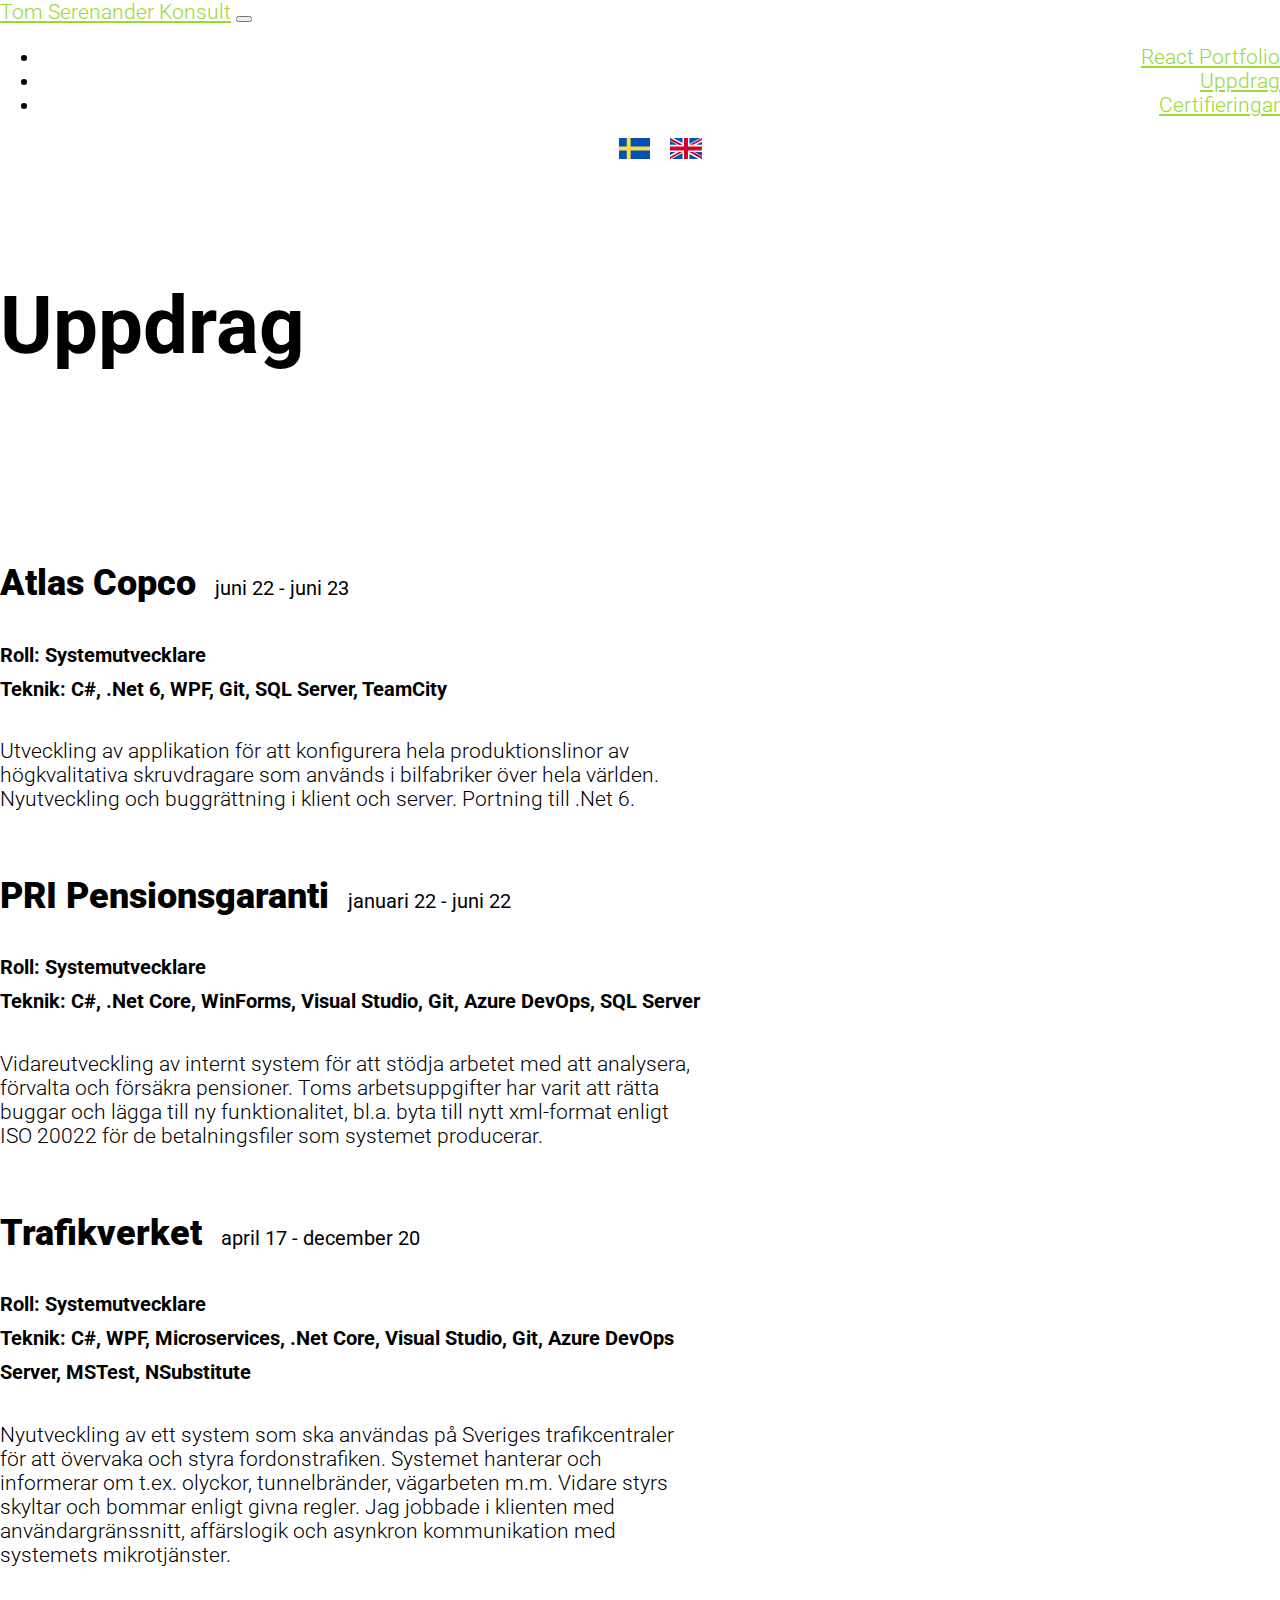
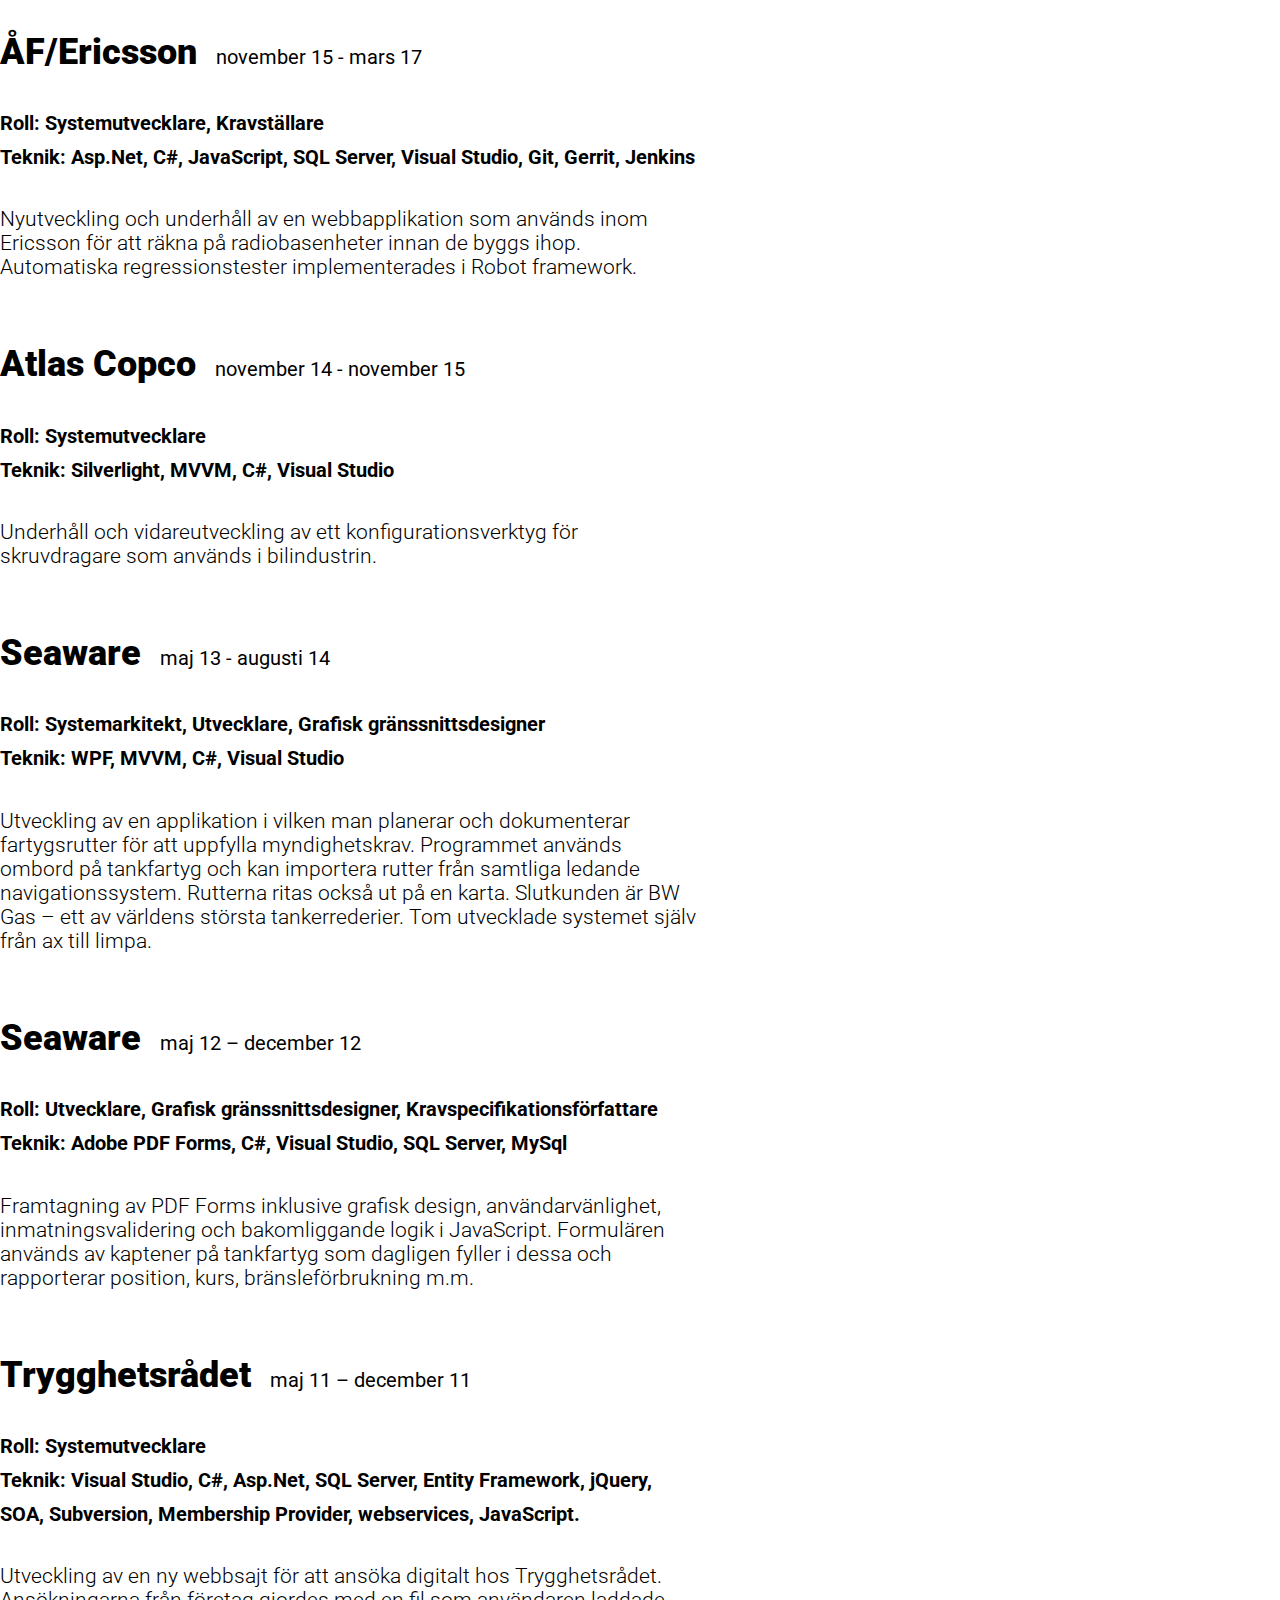
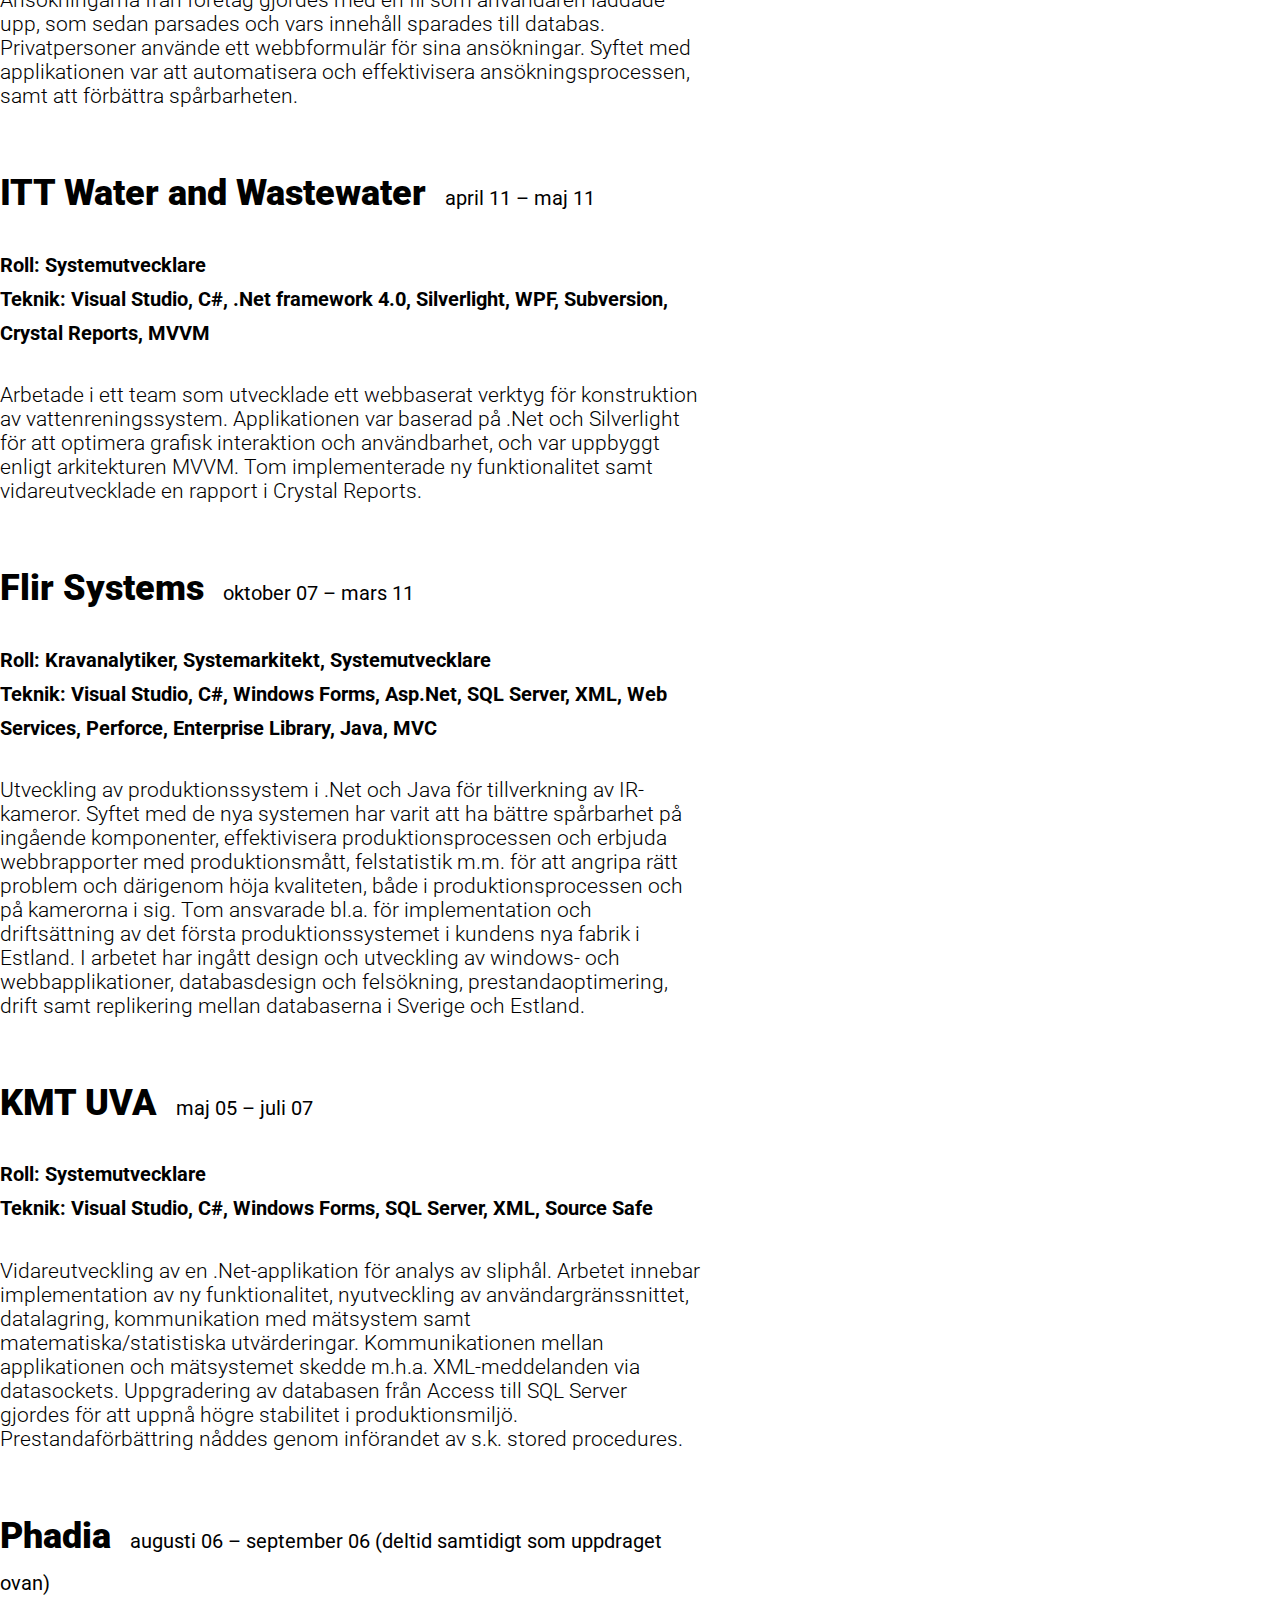
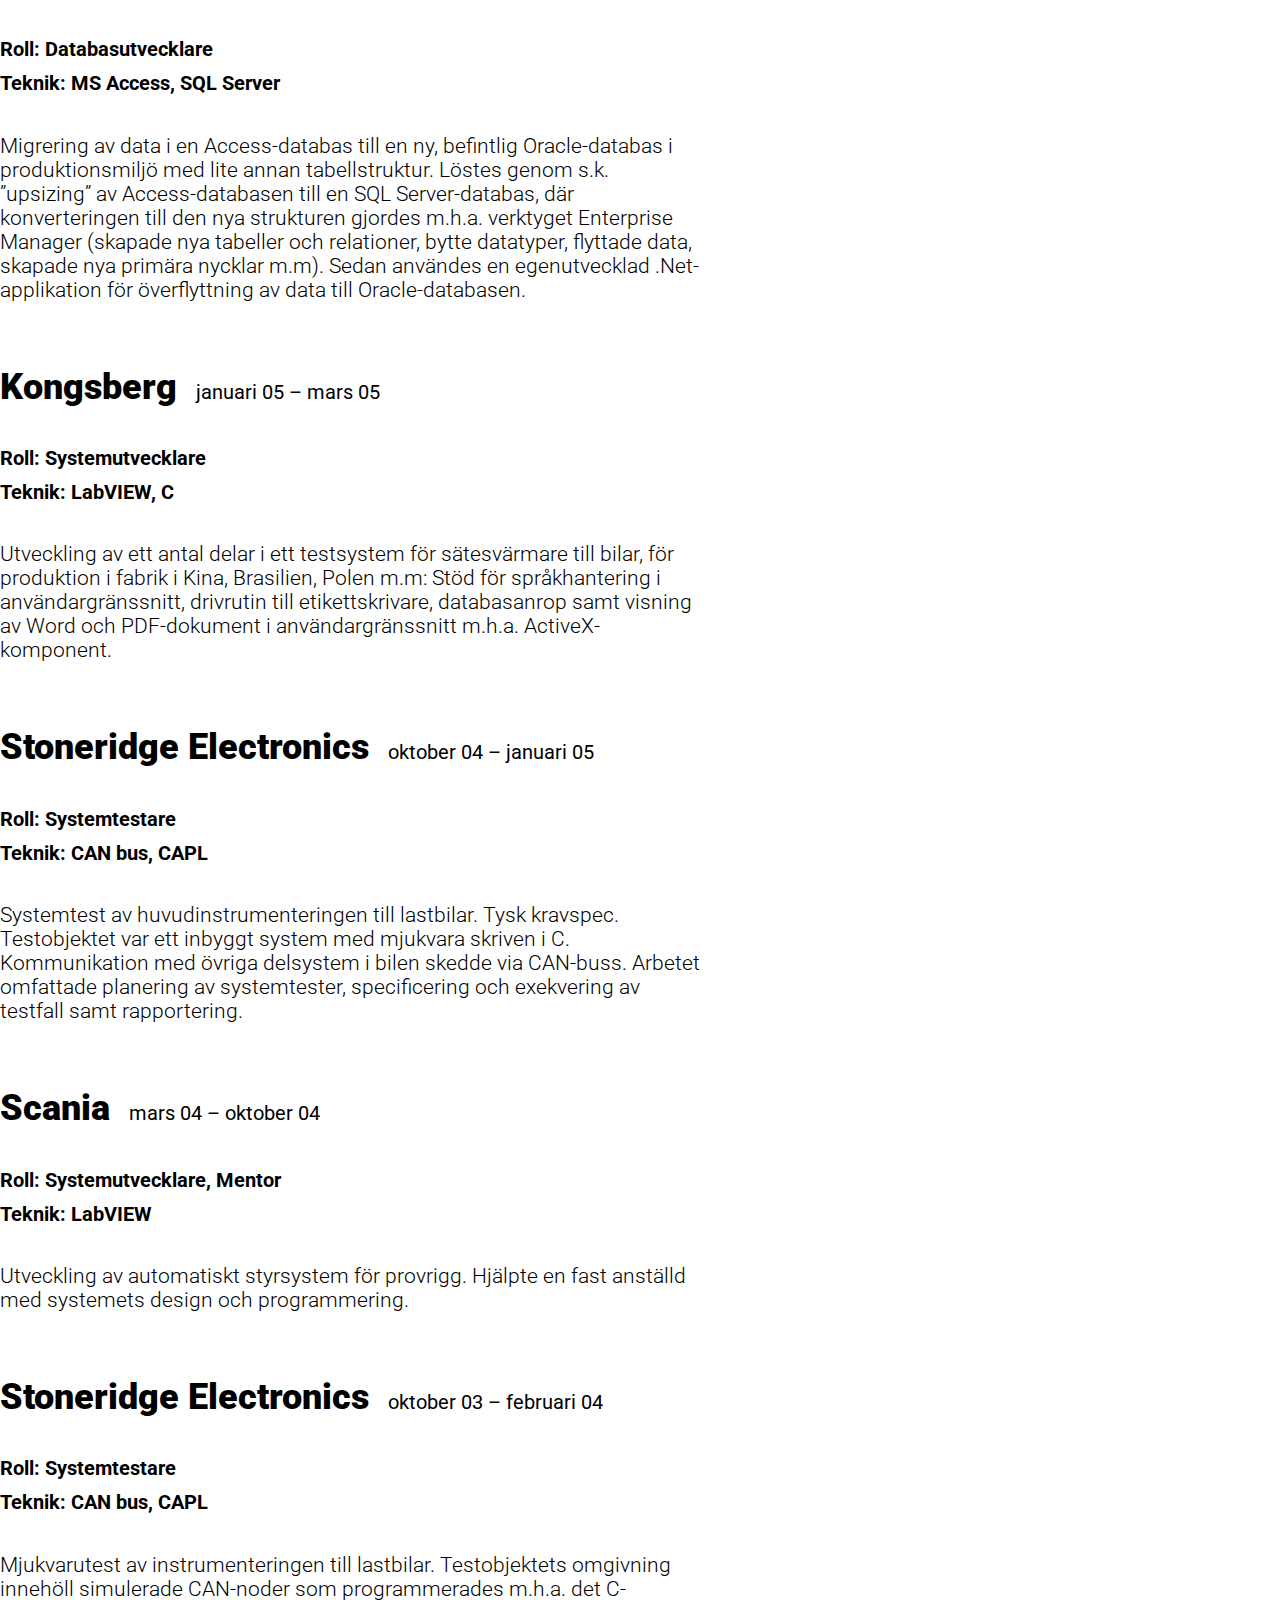
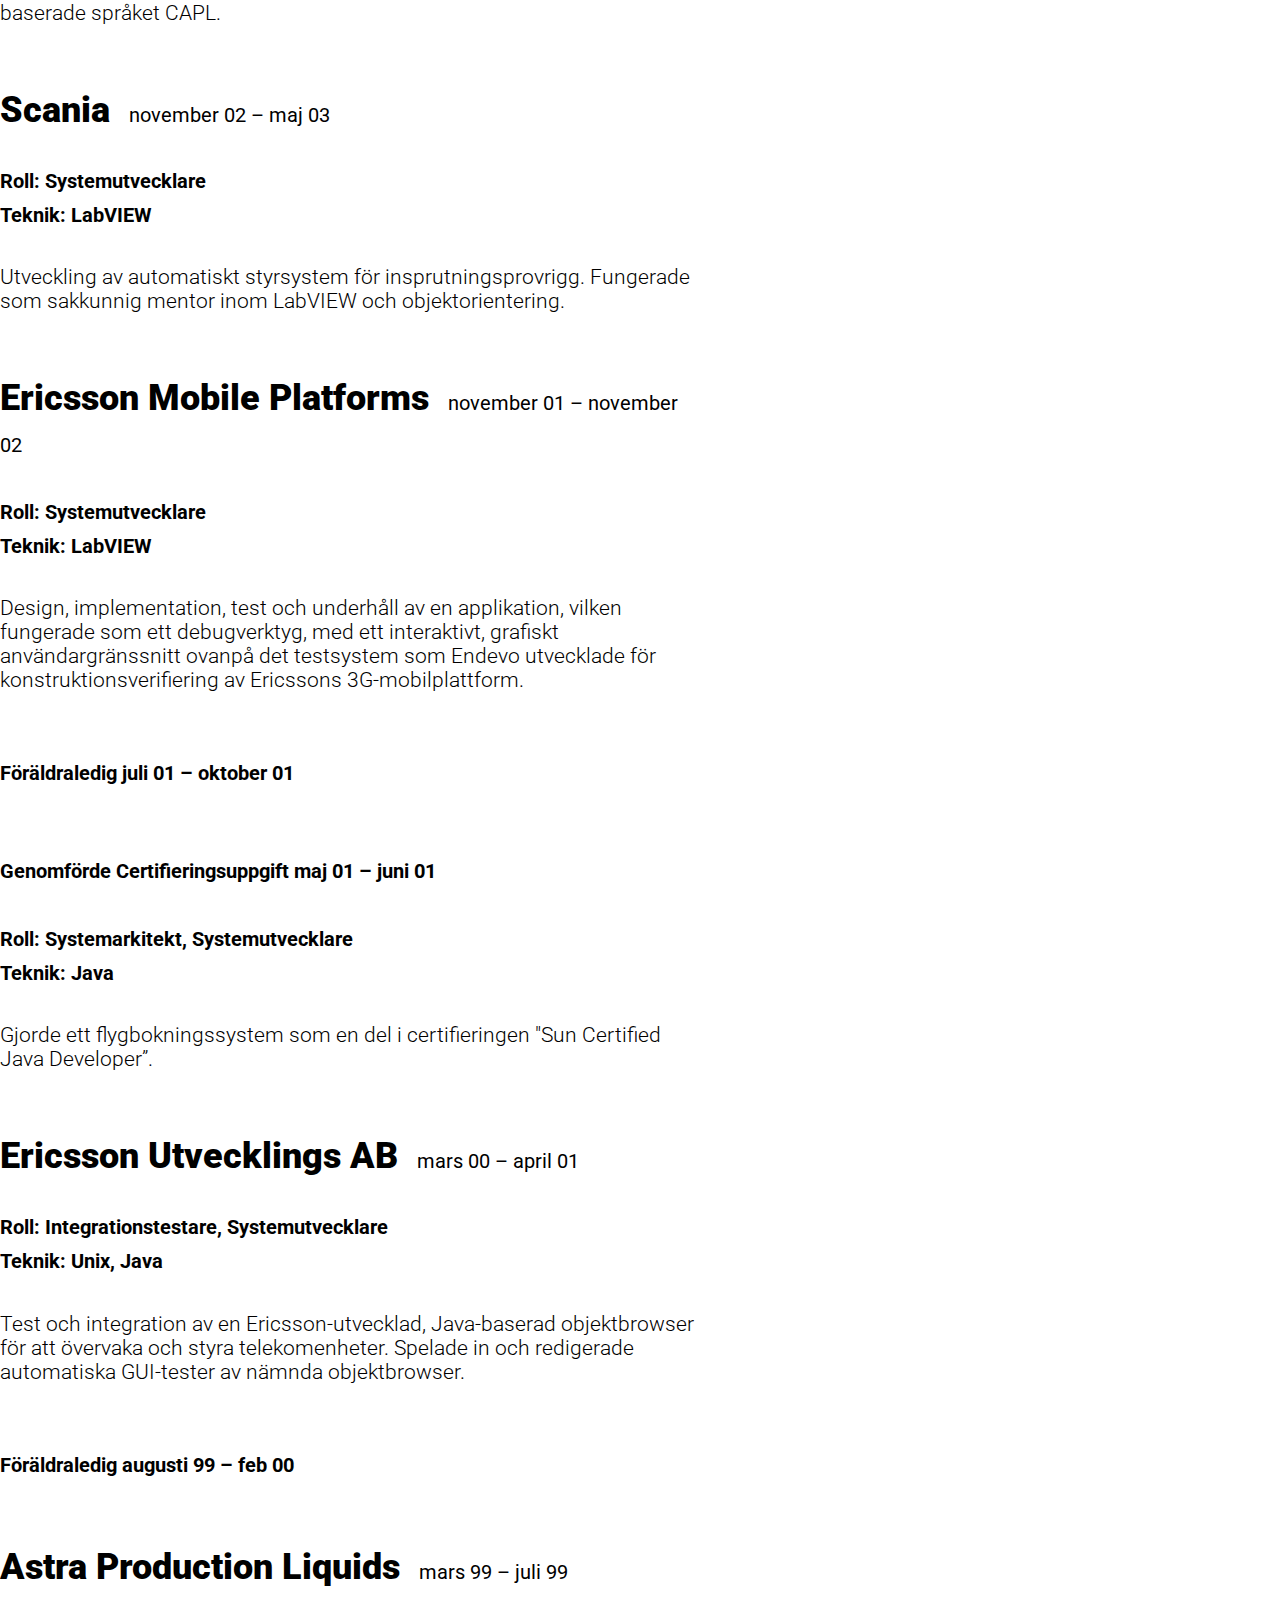
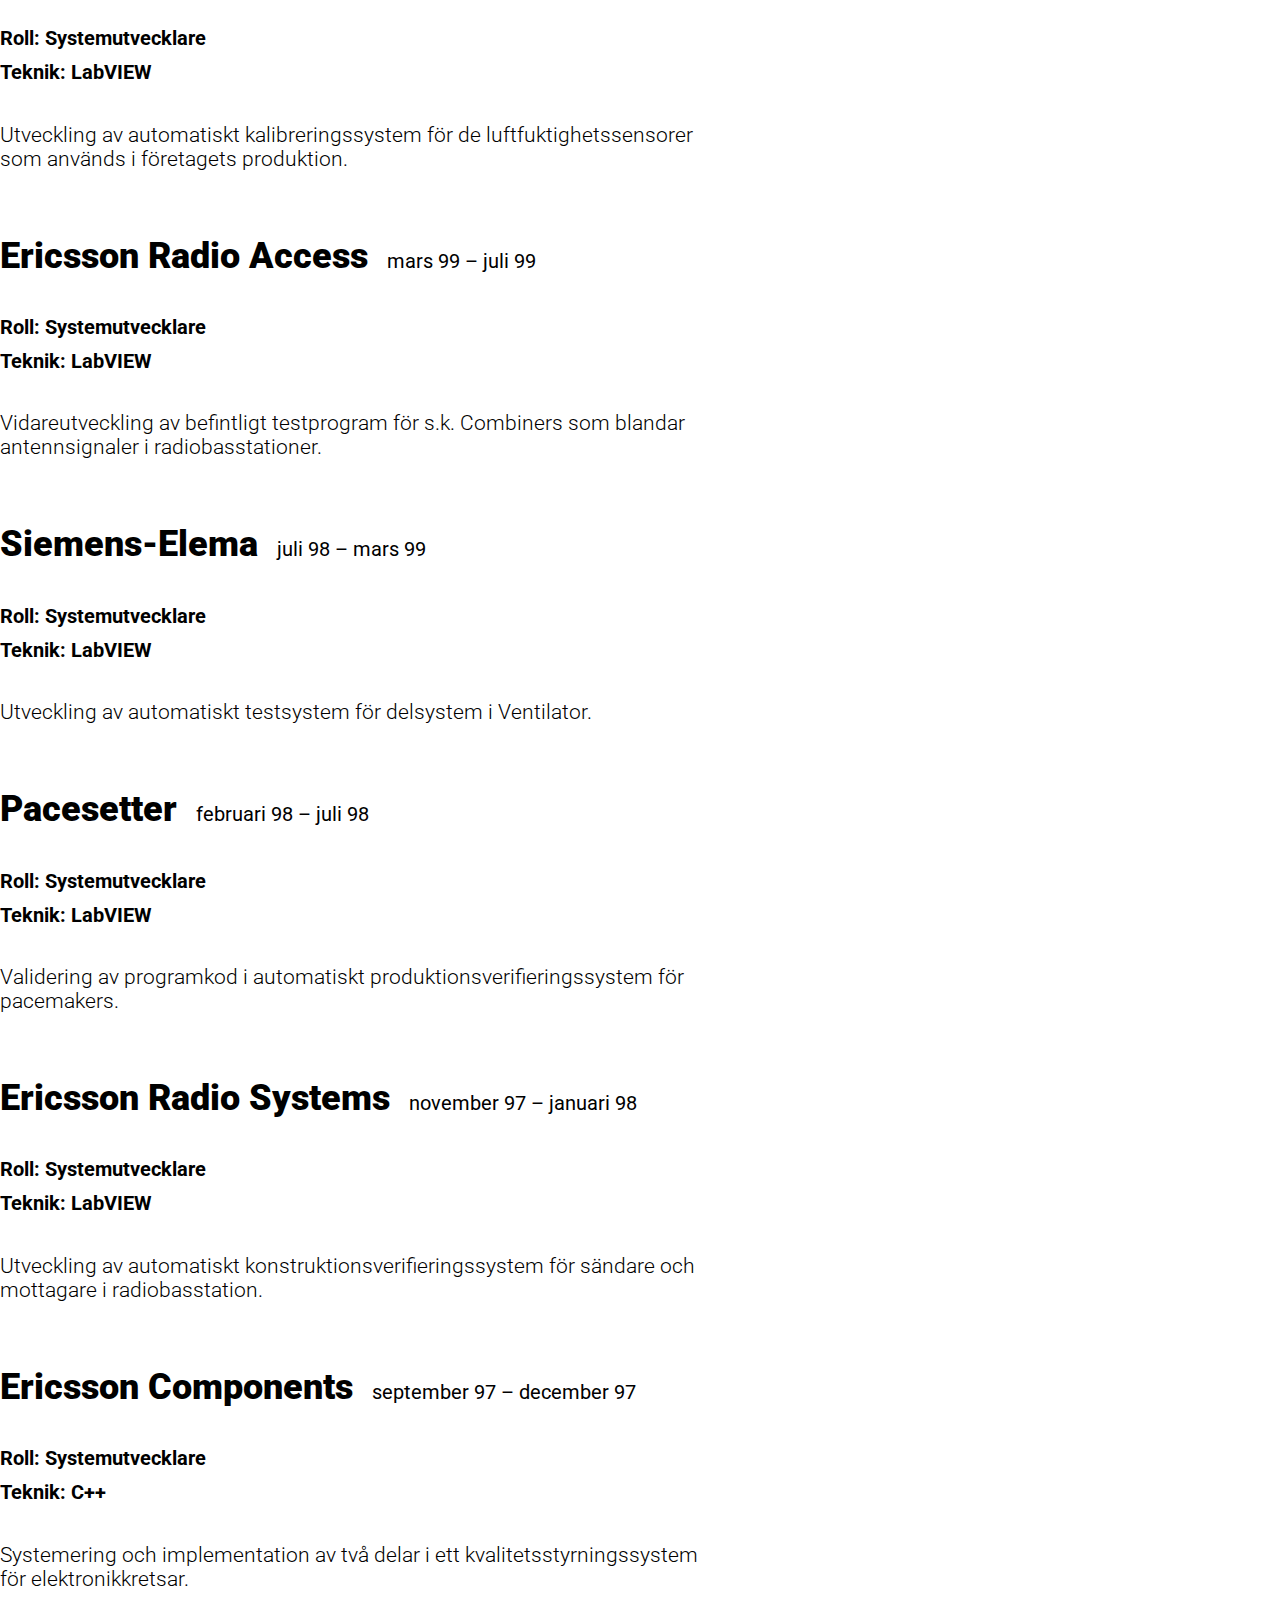
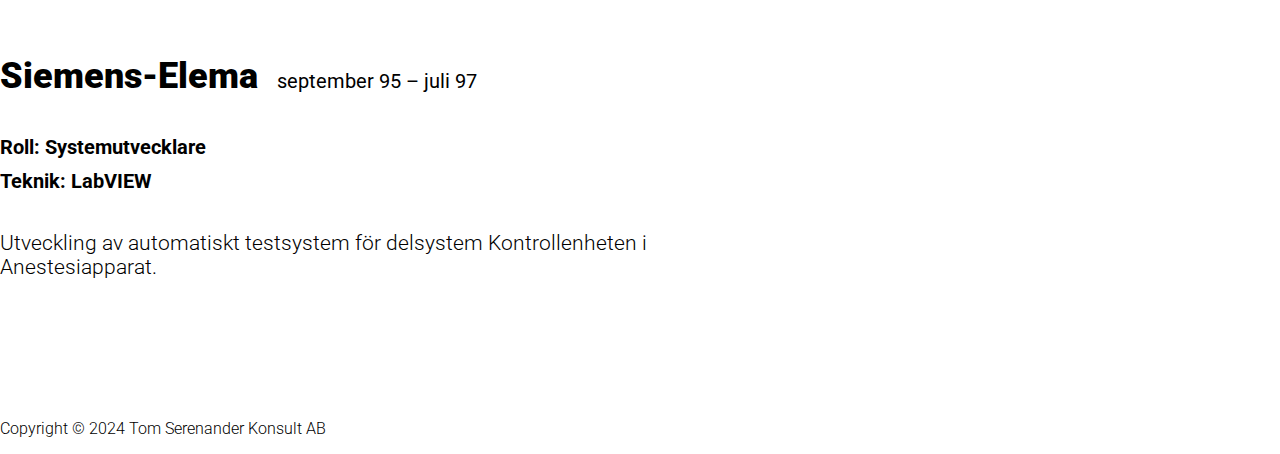
==== commit 57bb2fd6: "Language selection for all pages." ====
--- a/assignments/index.html
+++ b/assignments/index.html
@@ -43,26 +43,57 @@
                 </button>
 
                 <div class="collapse navbar-collapse" id="navmenu">
-                    <ul class="navbar-nav ms-auto">
+                    <ul class="navbar-nav ms-auto me-5">
                         <li class="nav-item">
                             <a href="../react/index.html" class="nav-link"
                                 >React Portfolio</a
                             >
                         </li>
                         <li class="nav-item">
-                            <a href="../assignments/index.html" class="nav-link"
+                            <a
+                                href="../assignments/index.html"
+                                class="nav-link swedish"
                                 >Uppdrag</a
+                            >
+                            <a
+                                href="../assignments/index.html"
+                                class="nav-link english"
+                                >Assignments</a
                             >
                         </li>
                         <li class="nav-item">
                             <a
                                 href="../certifications/index.html"
-                                class="nav-link"
+                                class="nav-link swedish"
                                 >Certifieringar</a
+                            >
+                            <a
+                                href="../certifications/index.html"
+                                class="nav-link english"
+                                >Certifications</a
                             >
                         </li>
                     </ul>
                 </div>
+
+                <ul class="navbar-nav select-language-list mt-2 ml-1">
+                    <li class="swedish-option" onclick="changeLanguage('se')">
+                        <a href="#">
+                            <img
+                                class="flag"
+                                src="../img/SE.svg"
+                                alt="Swedish icon"
+                        /></a>
+                    </li>
+                    <li class="english-option" onclick="changeLanguage('en')">
+                        <a href="#">
+                            <img
+                                class="flag"
+                                src="../img/GB.svg"
+                                alt="Great Britain icon"
+                        /></a>
+                    </li>
+                </ul>
             </div>
         </nav>
 
@@ -607,5 +638,6 @@
             integrity="sha384-ka7Sk0Gln4gmtz2MlQnikT1wXgYsOg+OMhuP+IlRH9sENBO0LRn5q+8nbTov4+1p"
             crossorigin="anonymous"
         ></script>
+        <script src="../index.js"></script>
     </body>
 </html>
--- a/index.css
+++ b/index.css
@@ -1,301 +1,329 @@
 body {
-	margin: 0;
-	font-family: 'Roboto', sans-serif;
-	font-size: 21px;
-	font-weight: 300;
-	-webkit-user-select: none;
-	user-select: none;
+    margin: 0;
+    font-family: 'Roboto', sans-serif;
+    font-size: 21px;
+    font-weight: 300;
+    -webkit-user-select: none;
+    user-select: none;
 }
 
 .center-text {
-	text-align: center;
+    text-align: center;
 }
 
 .img-avatar {
-	margin-top: 30px;
-	width: 260px;
-	border-radius: 50%;
-	border: solid white 10px;
+    margin-top: 30px;
+    width: 260px;
+    border-radius: 50%;
+    border: solid white 6px;
 }
 
 .img-react-logo {
-	width: 48px;
-	color: white;
-	margin-top: 2px;
-	margin-bottom: -2px;
+    width: 48px;
+    color: white;
+    margin-top: 2px;
+    margin-bottom: -2px;
 }
 
 #navmenu {
-	text-align: right;
+    text-align: right;
+}
+
+.select-language-list {
+    display: flex;
+    justify-content: center;
+    flex-direction: row;
+    list-style: none;
+}
+
+.select-language-list li {
+    margin: 0 10px;
+    padding-bottom: 5px;
+    border-bottom: rgba(255, 255, 255, 0.5) solid 6px;
+}
+
+.select-language-list li.selected {
+    border-color: white;
+}
+
+.select-language-list li:hover {
+    border-color: white;
+    cursor: pointer;
+}
+
+img.flag {
+    height: 1em;
+    width: 1.5em;
 }
 
 .select-ok {
-	-webkit-user-select: text;
-	user-select: text;
+    -webkit-user-select: text;
+    user-select: text;
 }
 
 /* typography */
 
 h1,
 h2 {
-	font-weight: 300;
-	margin-top: 0.3em;
+    font-weight: 300;
 }
 
 h1 {
-	font-size: 3.75rem; /* 60px */
+    font-size: 3.75rem; /* 60px */
+    margin-top: 0.3em;
 }
 
 h1 span {
-	font-size: 5rem; /* 80px */
-	font-weight: 700;
-	line-height: 100%;
-	display: block;
-	margin-bottom: 0.25em; /* 20px */
+    font-size: 5rem; /* 80px */
+    font-weight: 700;
+    line-height: 100%;
+    display: block;
+    margin-bottom: 0.25em; /* 20px */
 }
 
 h2 {
-	font-size: 2.63rem; /*  42px; */
-	padding: 0.6em 0; /* 25px */
+    font-size: 2.63rem; /*  42px; */
+    padding: 0.6em 0; /* 25px */
+    margin-top: 0px;
 }
 
 h2 span {
-	font-size: 3.75rem; /* 60px */
-	font-weight: 900;
-	margin-top: 1em; /* 60px */
+    font-size: 3.75rem; /* 60px */
+    font-weight: 900;
+    margin-top: 1em; /* 60px */
 }
 
 h3 {
-	font-size: 2.25rem; /* 36px; */
-	font-weight: 900;
-	margin-bottom: 14px;
+    font-size: 2.25rem; /* 36px; */
+    font-weight: 900;
+    margin-bottom: 14px;
 }
 
 h4 {
-	font-size: 28px;
-	font-weight: 300;
-	line-height: 1.5em;
-	margin-bottom: 5px;
+    font-size: 28px;
+    font-weight: 300;
+    line-height: 1.5em;
+    margin-bottom: 5px;
 }
 
 h5 {
-	font-size: 20px;
-	font-weight: 700;
-	line-height: 1.7em;
+    font-size: 20px;
+    font-weight: 700;
+    line-height: 1.7em;
 }
 
 .p-zero-bottom {
-	margin-bottom: 0;
+    margin-bottom: 0;
 }
 
 .x-margin-top {
-	margin-top: 30px;
+    margin-top: 30px;
 }
 
 .boxes {
-	margin-bottom: 30px;
+    margin-bottom: 30px;
 }
 
 .accent-text,
 .articles .name,
 .articles time {
-	color: #99d930;
+    color: #99d930;
 }
 
 .small-text {
-	font-size: 16px;
-	margin-top: 2px;
+    font-size: 16px;
+    margin-top: 2px;
 }
 
 /* layout */
 
 header {
-	background: #d7d7d7;
-	margin-top: 40px;
+    background: #d7d7d7;
+    margin-top: 60px;
 }
 
 header,
 section {
-	padding: 60px 0;
+    padding: 60px 0;
 }
 
 .container {
-	margin: 0 auto;
+    margin: 0 auto;
 }
 
 .container-img {
-	text-align: center;
-	max-width: 900px;
-	margin: 0 auto;
-	padding: 0 20px;
+    text-align: center;
+    max-width: 900px;
+    margin: 0 auto;
+    padding: 0 20px;
 }
 
 .container-narrow {
-	margin: 0 70px;
+    margin: 0 70px;
 }
 
 .inverse {
-	color: #fff;
-	background: #252525;
+    color: #fff;
+    background: #252525;
 }
 
 /* links */
 
 a {
-	color: #99d930;
+    color: #99d930;
 }
 
 .up-link:hover,
 .up-link:focus {
-	color: white;
+    color: white;
 }
 
 .my-btn {
-	display: inline-block;
-	margin-top: 30px;
-	margin-bottom: 12px;
-	background: #99d930;
-	color: #252525;
-	font-weight: 900;
-	text-decoration: none;
-	padding: 6px 30px;
+    display: inline-block;
+    margin-top: 30px;
+    margin-bottom: 12px;
+    background: #99d930;
+    color: #252525;
+    font-weight: 900;
+    text-decoration: none;
+    padding: 6px 30px;
 }
 
 .my-btn-code {
-	margin-left: 20px;
-	background: white;
-	border: solid 3px #252525;
-	padding: 4px 28px;
+    margin-left: 20px;
+    background: white;
+    border: solid 3px #252525;
+    padding: 4px 28px;
 }
 
 .my-btn:hover,
 .my-btn:focus {
-	background: #252525;
-	color: #fff;
+    background: #252525;
+    color: #fff;
 }
 
 .bg-dark .my-btn:hover,
 .bg-dark .my-btn:focus,
 .bg-secondary .my-btn:hover,
 .bg-secondary .my-btn:focus {
-	background: #fff;
-	color: #252525;
+    background: #fff;
+    color: #252525;
 }
 
 .skills {
-	margin-top: 40px;
-	display: flex;
-	flex-wrap: wrap;
+    margin-top: 40px;
+    display: flex;
+    flex-wrap: wrap;
 }
 
 .inverse .skills {
-	justify-content: center;
+    justify-content: center;
 }
 
 .skills__skill {
-	padding: 0.6rem 1.6rem;
-	margin-right: 1.5rem;
-	margin-bottom: 1.5rem;
-	font-size: 1.2rem;
-	border-radius: 5px;
-	font-weight: 600;
-	background-color: rgba(153, 153, 153, 0.2);
-	color: #252525;
+    padding: 0.6rem 1.6rem;
+    margin-right: 1.5rem;
+    margin-bottom: 1.5rem;
+    font-size: 1.2rem;
+    border-radius: 5px;
+    font-weight: 600;
+    background-color: rgba(153, 153, 153, 0.2);
+    color: #252525;
 }
 
 .inverse .skills__skill {
-	color: white;
+    color: white;
 }
 
 /* Month and Year font in assignment header */
 h3 span {
-	font-size: 20px;
-	font-weight: normal;
-	margin-left: 10px;
+    font-size: 20px;
+    font-weight: normal;
+    margin-left: 10px;
 }
 
 /* Space between assignments */
 .assignment-margin-bottom {
-	margin-bottom: 4rem;
+    margin-bottom: 4rem;
 }
 
 .assignment-col-width {
-	max-width: 700px;
+    max-width: 700px;
 }
 
 .img-max {
-	max-width: 100%;
-	max-height: 300px;
+    max-width: 100%;
+    max-height: 300px;
 }
 
 .img-medium {
-	width: 80%;
-	height: auto;
-	min-width: 100px;
+    width: 80%;
+    height: auto;
+    min-width: 100px;
 }
 
 .img-reduced-size {
-	max-width: 250px;
-	max-height: 200px;
+    max-width: 250px;
+    max-height: 200px;
 }
 
 .project-details__showcase-img {
-	width: 100%;
-	border: solid gray 1px;
+    width: 100%;
+    border: solid gray 1px;
 }
 
 .project-details__showcase-img-reduced {
-	width: 100%;
-	max-width: 500px;
-	border: solid gray 1px;
+    width: 100%;
+    max-width: 500px;
+    border: solid gray 1px;
 }
 
 footer p {
-	font-size: 1rem;
+    font-size: 1rem;
 }
 
 .socials {
-	text-align: center;
-	display: flex;
-	justify-content: center;
+    text-align: center;
+    display: flex;
+    justify-content: center;
 }
 
 .social {
-	width: 50px;
-	margin: 2em 0.7em;
+    width: 50px;
+    margin: 2em 0.7em;
 }
 
 .social-icon-normal {
-	width: 80%;
+    width: 80%;
 }
 
 .social-icon-reduced {
-	width: 80%;
-	padding-top: 2px;
+    width: 80%;
+    padding-top: 2px;
 }
 
 @media (max-width: 500px) {
-	h1 {
-		font-size: 2.5rem; /* 40px */
-	}
-
-	h1 span {
-		font-size: 3rem; /* 48px */
-	}
-
-	h2 {
-		font-size: 2rem; /*  32px; */
-	}
-
-	h2 span {
-		font-size: 2.5rem; /* 40px */
-	}
-
-	h3 {
-		font-size: 1.75rem; /* 28px; */
-	}
-
-	.my-btn-code {
-		margin-left: 0;
-	}
-}
+    h1 {
+        font-size: 2.5rem; /* 40px */
+    }
+
+    h1 span {
+        font-size: 3rem; /* 48px */
+    }
+
+    h2 {
+        font-size: 2rem; /*  32px; */
+    }
+
+    h2 span {
+        font-size: 2.5rem; /* 40px */
+    }
+
+    h3 {
+        font-size: 1.75rem; /* 28px; */
+    }
+
+    .my-btn-code {
+        margin-left: 0;
+    }
+}
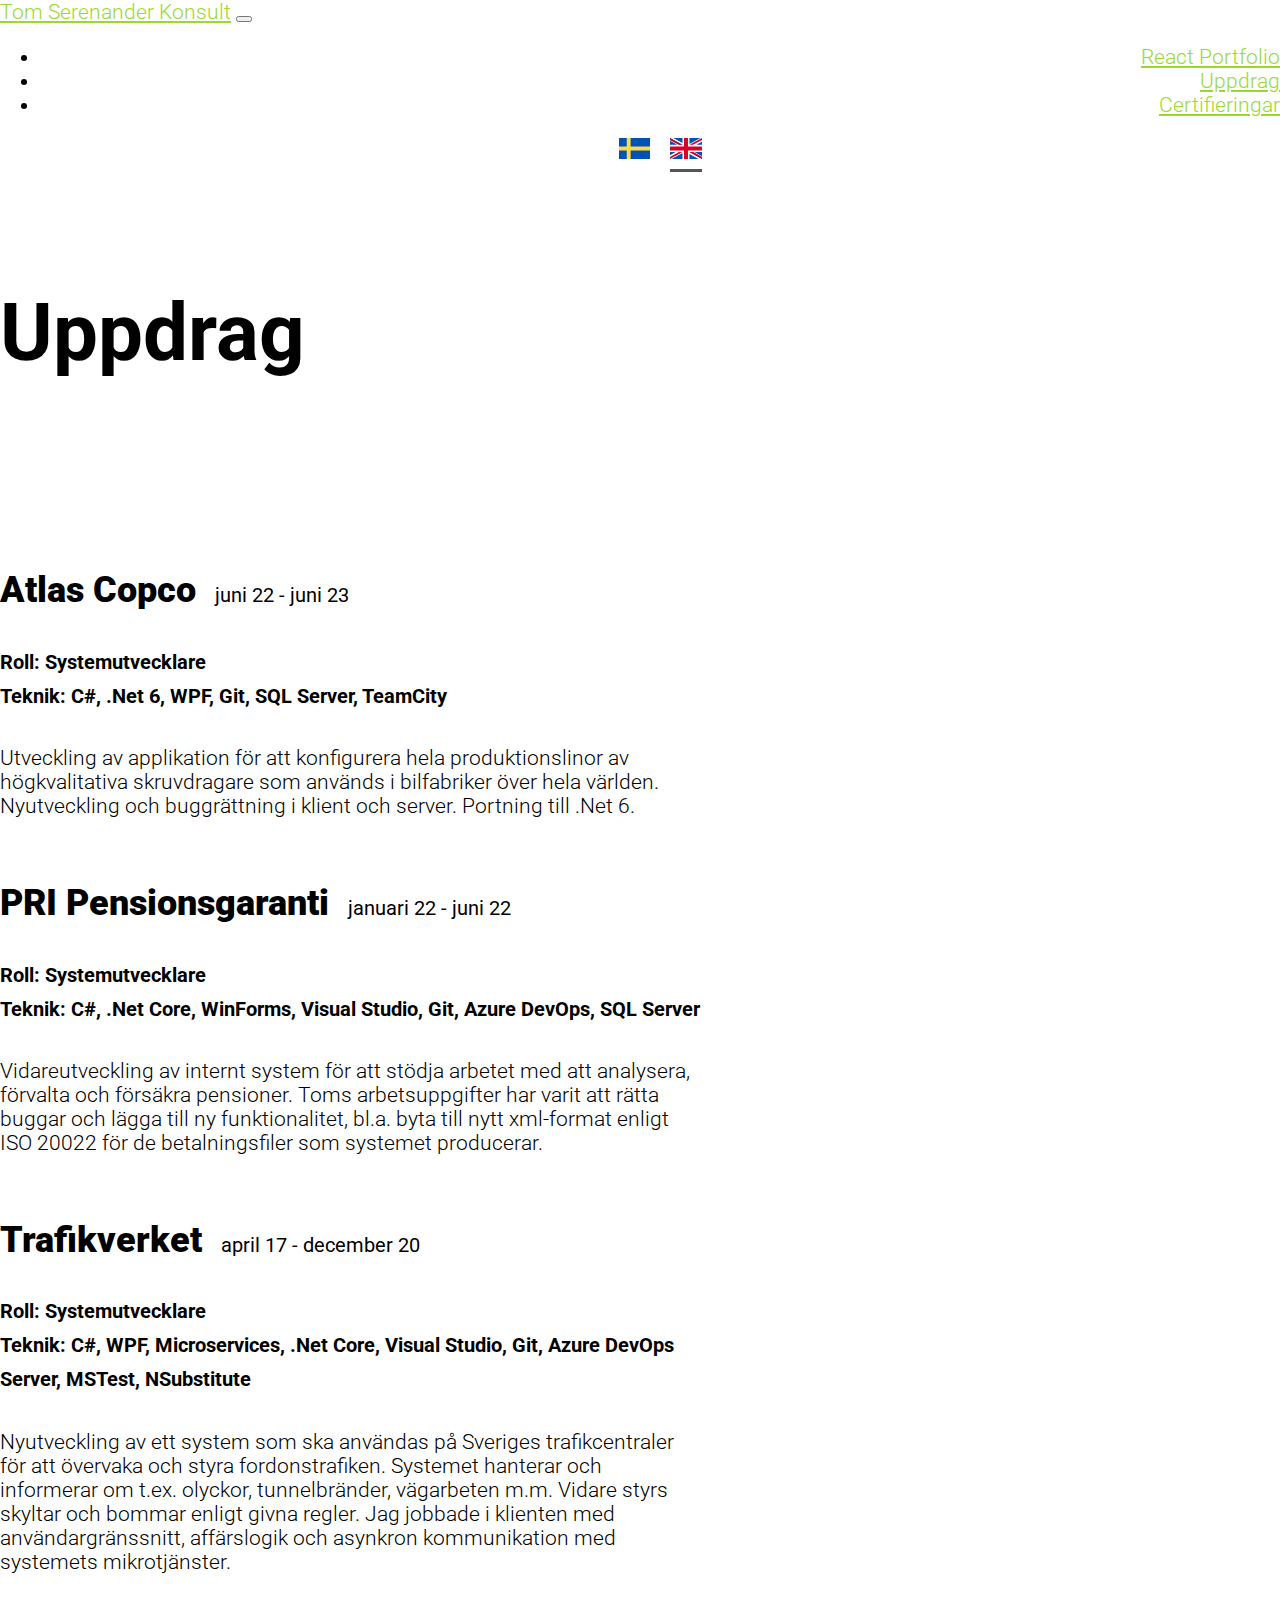
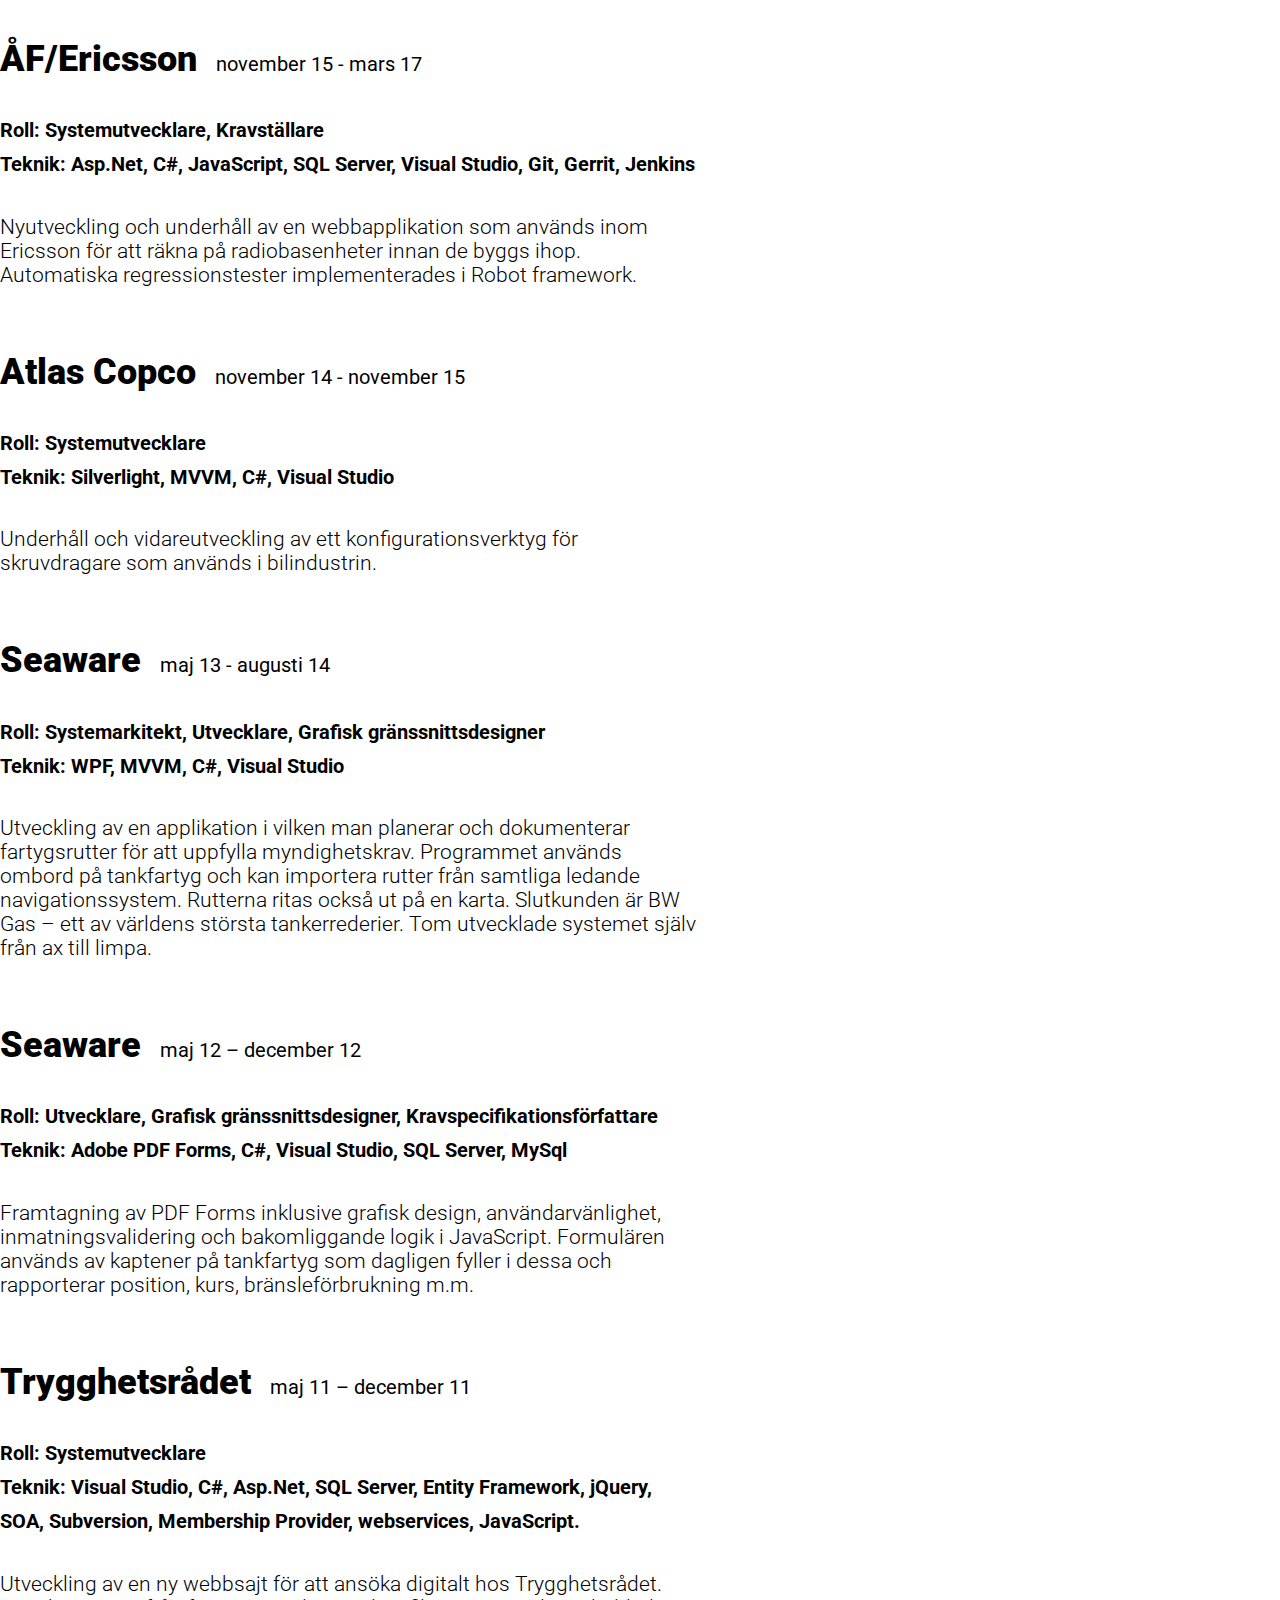
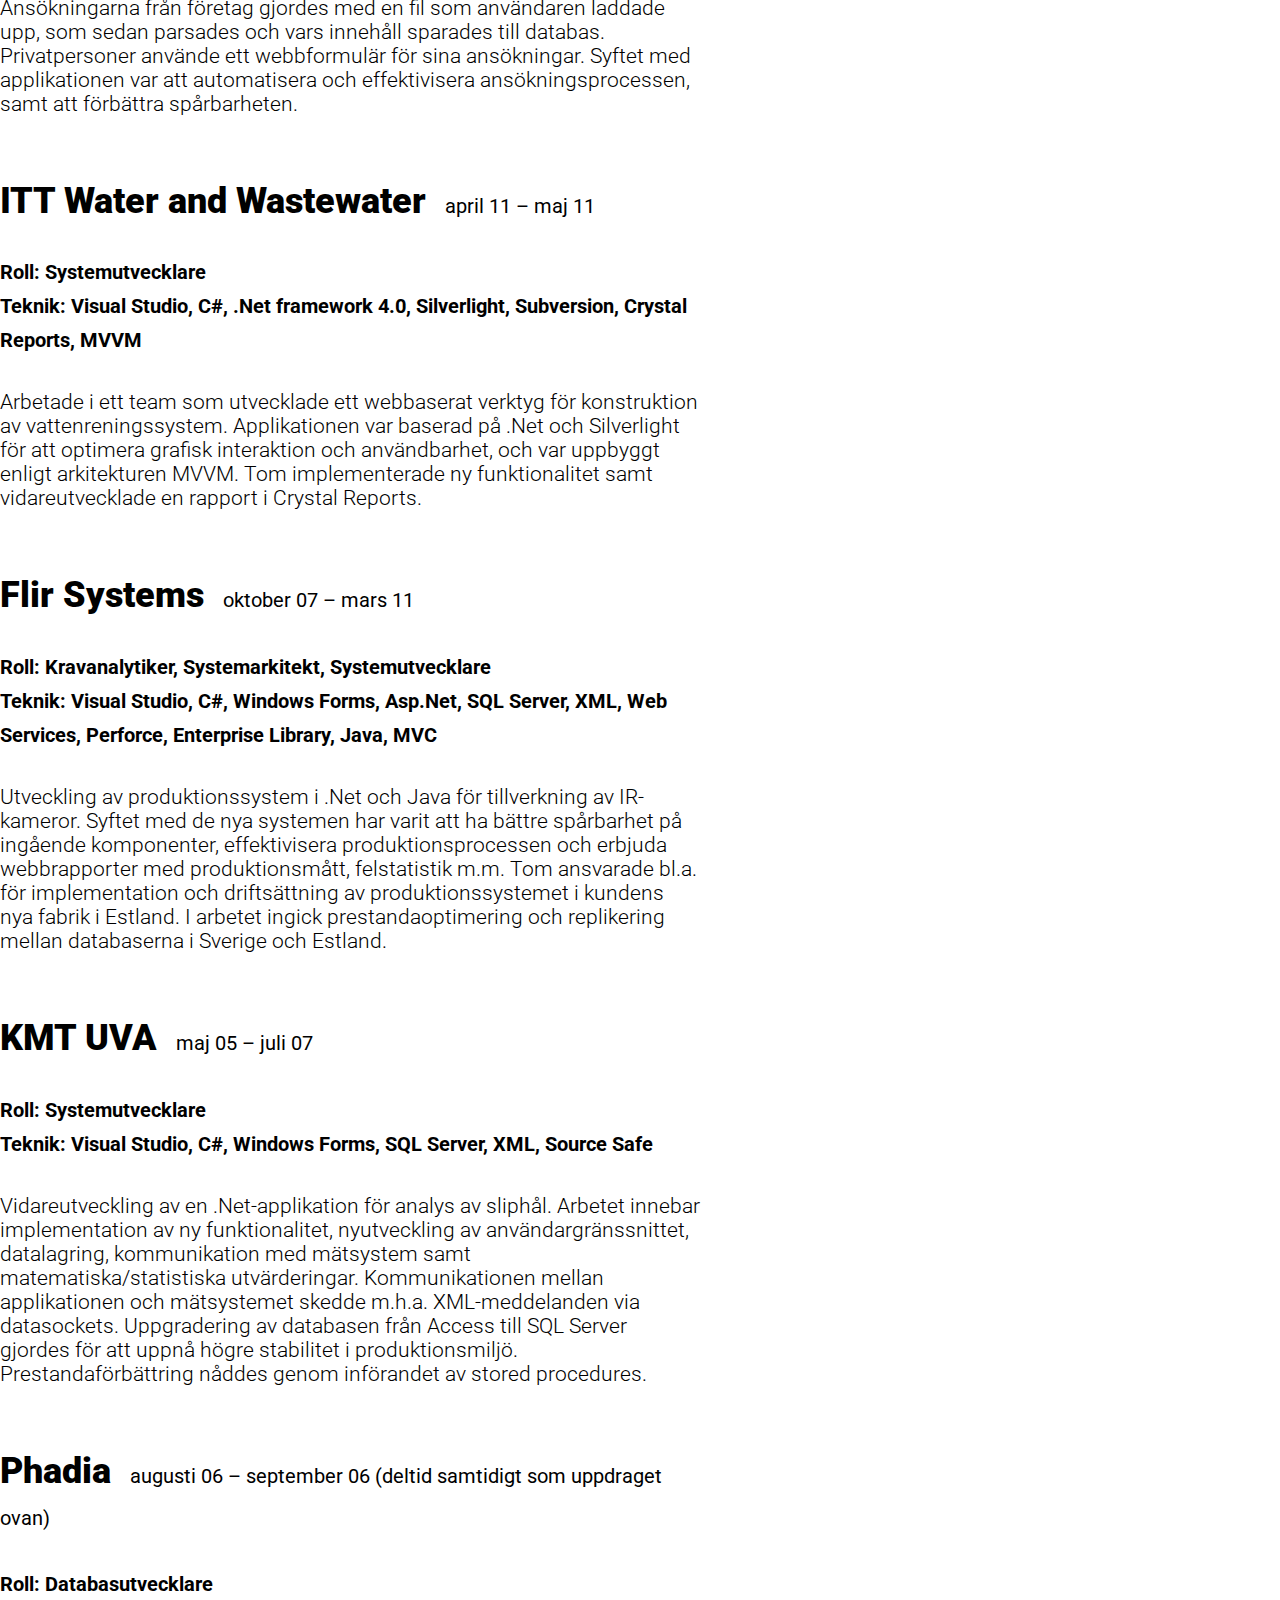
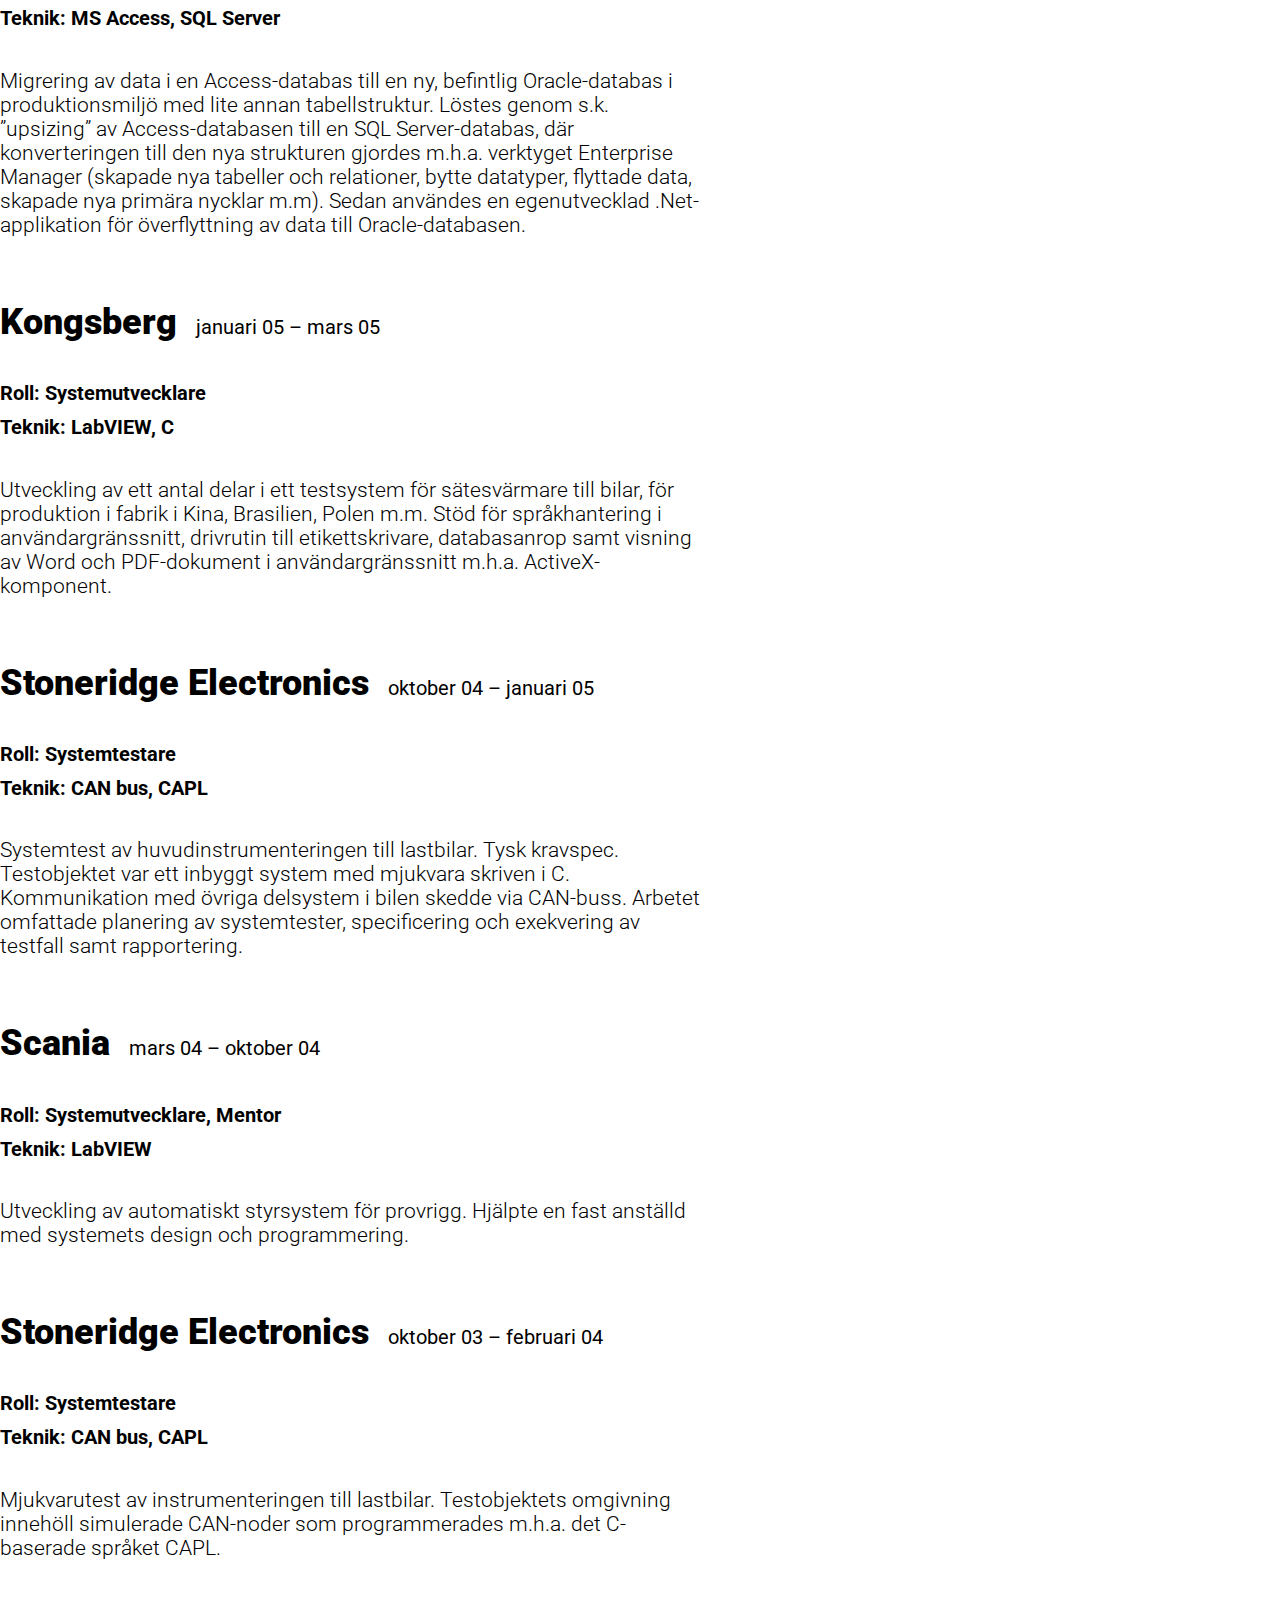
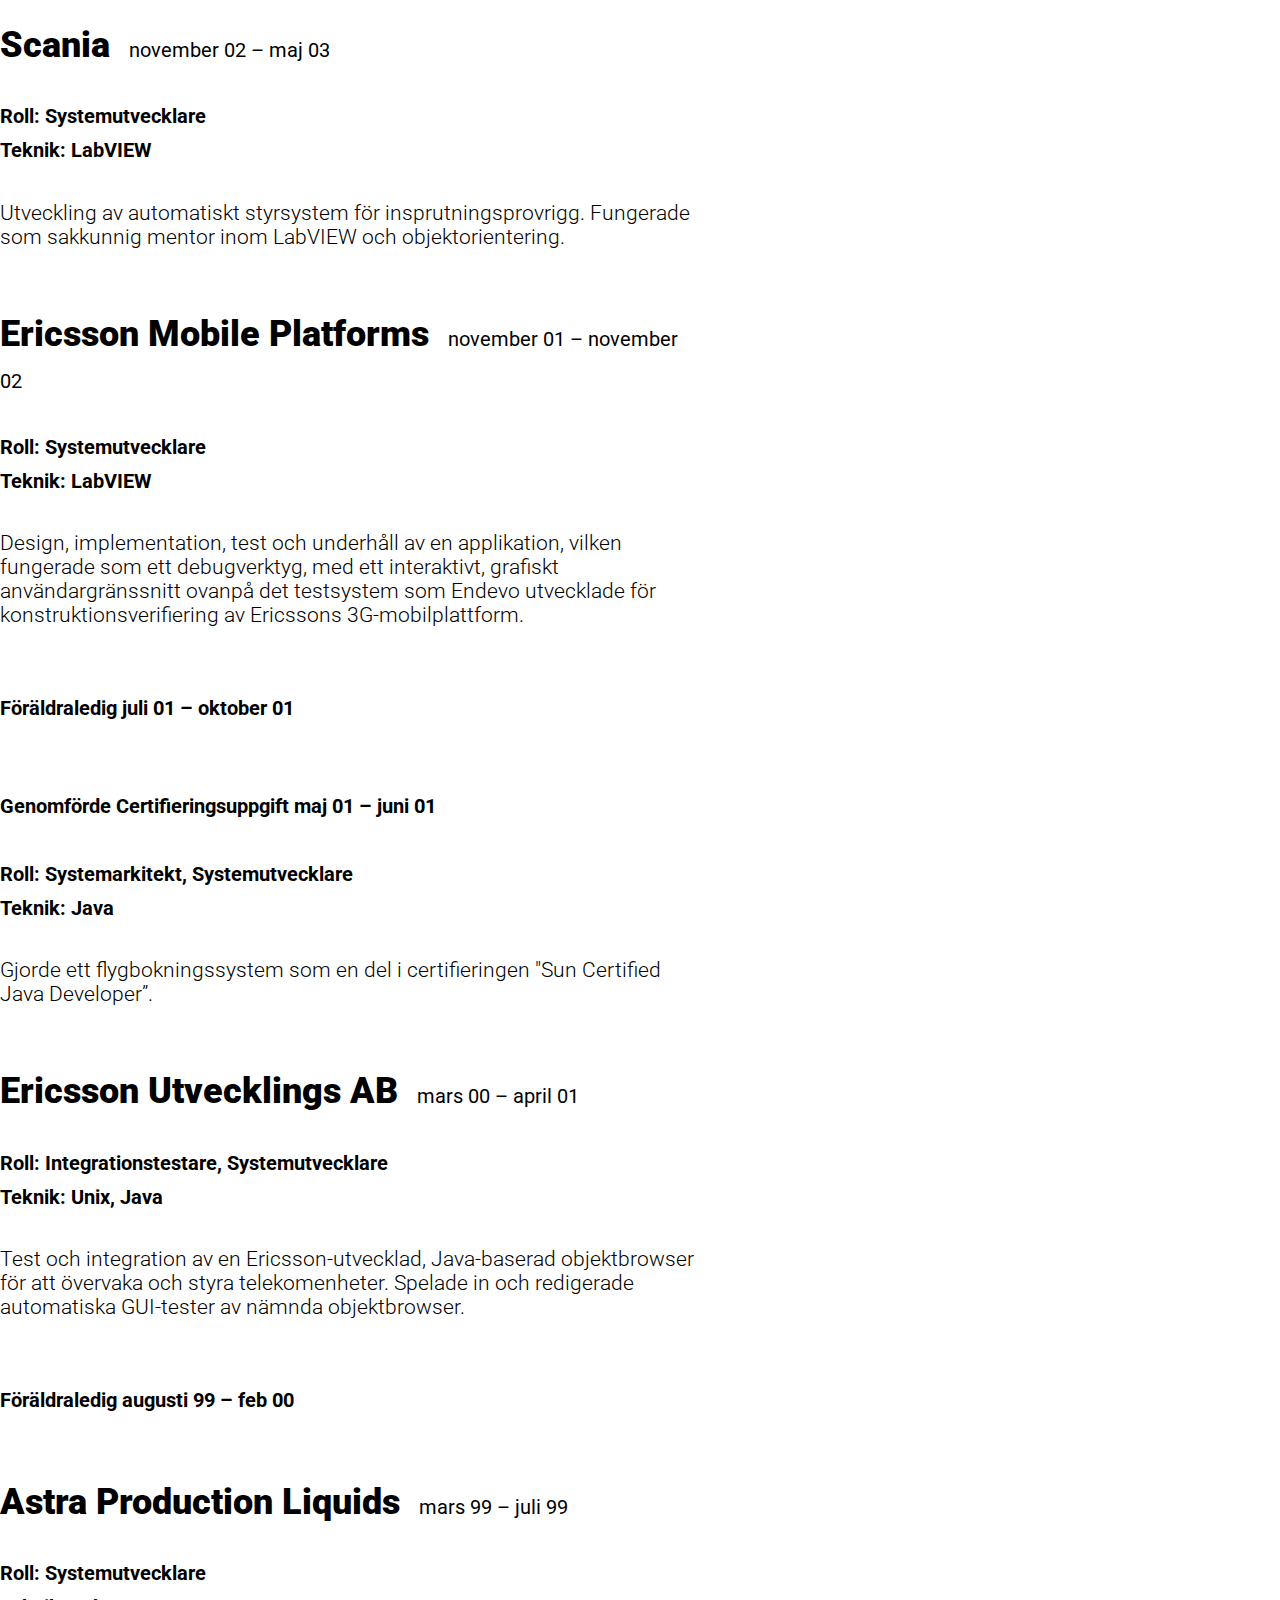
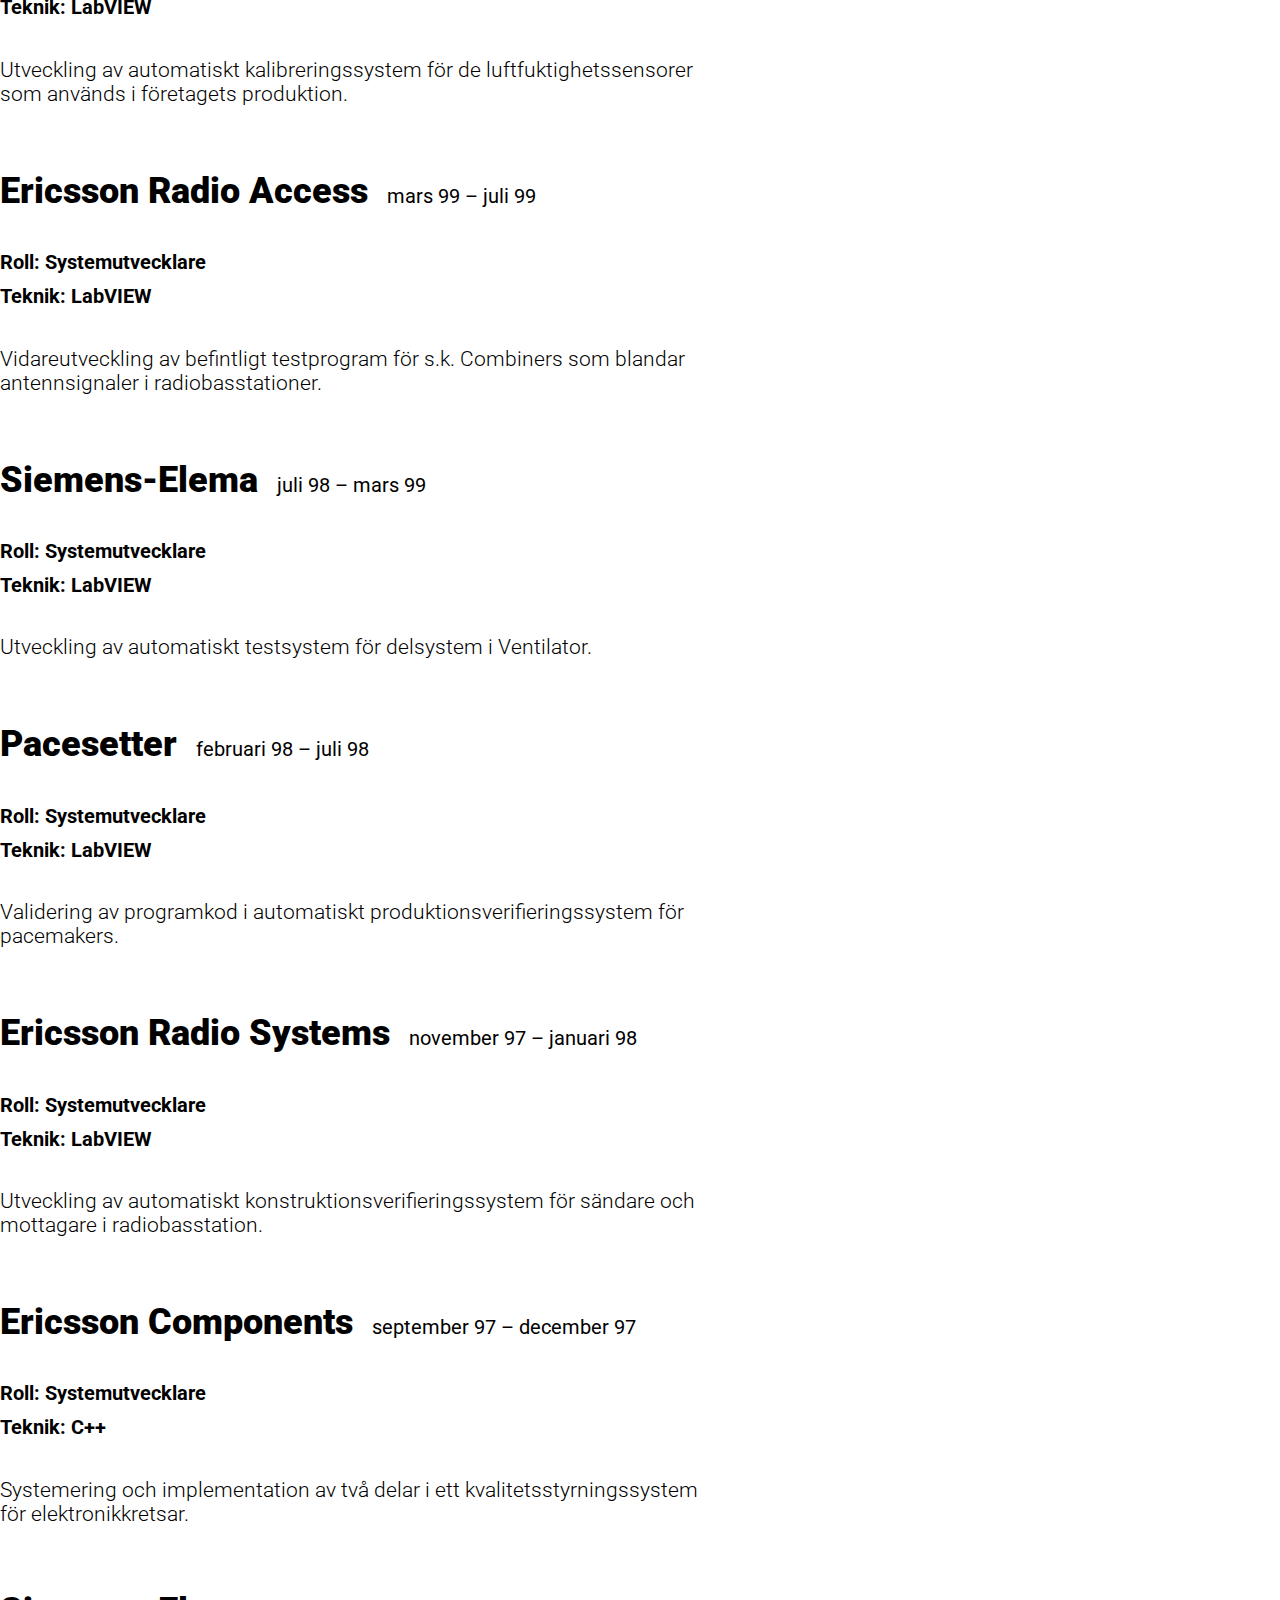
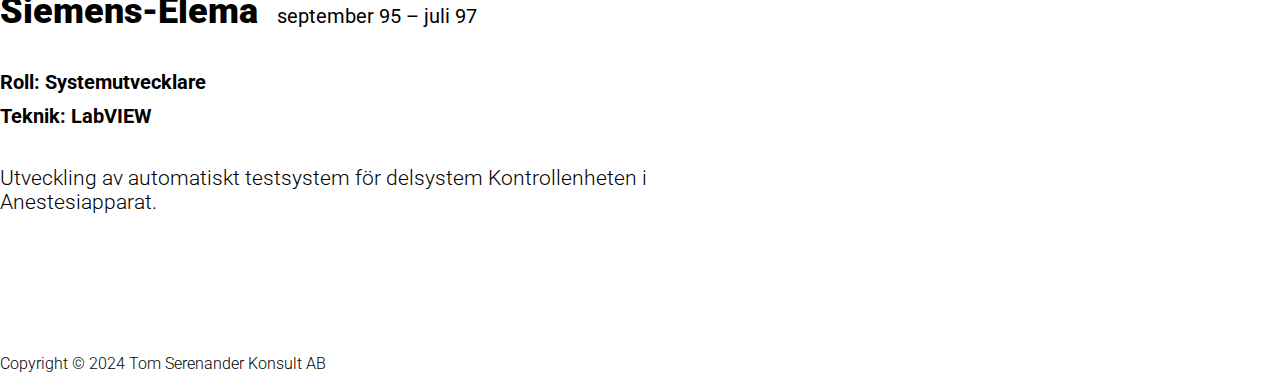
==== commit 11a02583: "English translation of Assignments." ====
--- a/assignments/index.html
+++ b/assignments/index.html
@@ -102,7 +102,8 @@
             <div class="container">
                 <div class="x-margin-top row pt-3 justify-content-center">
                     <div class="col-md assignment-col-width">
-                        <h1><span>Uppdrag</span></h1>
+                        <h1 class="swedish"><span>Uppdrag</span></h1>
+                        <h1 class="english"><span>Assignments</span></h1>
                     </div>
                 </div>
             </div>
@@ -112,7 +113,8 @@
         <section class="p-3 p-md-5">
             <div class="container">
                 <div class="row pt-3 justify-content-center">
-                    <div class="col-md text-start assignment-col-width">
+                    <!-- Swedish -->
+                    <div class="col-md text-start assignment-col-width swedish">
                         <div class="assignment-margin-bottom">
                             <h3 class="mb-2">
                                 Atlas Copco
@@ -279,8 +281,7 @@
                             <h5>
                                 Roll: Systemutvecklare<br />
                                 Teknik: Visual Studio, C#, .Net framework 4.0,
-                                Silverlight, WPF, Subversion, Crystal Reports,
-                                MVVM
+                                Silverlight, Subversion, Crystal Reports, MVVM
                             </h5>
                             <p>
                                 Arbetade i ett team som utvecklade ett
@@ -311,17 +312,12 @@
                                 nya systemen har varit att ha bättre spårbarhet
                                 på ingående komponenter, effektivisera
                                 produktionsprocessen och erbjuda webbrapporter
-                                med produktionsmått, felstatistik m.m. för att
-                                angripa rätt problem och därigenom höja
-                                kvaliteten, både i produktionsprocessen och på
-                                kamerorna i sig. Tom ansvarade bl.a. för
-                                implementation och driftsättning av det första
-                                produktionssystemet i kundens nya fabrik i
-                                Estland. I arbetet har ingått design och
-                                utveckling av windows- och webbapplikationer,
-                                databasdesign och felsökning,
-                                prestandaoptimering, drift samt replikering
-                                mellan databaserna i Sverige och Estland.
+                                med produktionsmått, felstatistik m.m. Tom
+                                ansvarade bl.a. för implementation och
+                                driftsättning av produktionssystemet i kundens
+                                nya fabrik i Estland. I arbetet ingick
+                                prestandaoptimering och replikering mellan
+                                databaserna i Sverige och Estland.
                             </p>
                         </div>
                         <div class="assignment-margin-bottom">
@@ -347,7 +343,7 @@
                                 Access till SQL Server gjordes för att uppnå
                                 högre stabilitet i produktionsmiljö.
                                 Prestandaförbättring nåddes genom införandet av
-                                s.k. stored procedures.
+                                stored procedures.
                             </p>
                         </div>
                         <div class="assignment-margin-bottom">
@@ -388,7 +384,7 @@
                             <p>
                                 Utveckling av ett antal delar i ett testsystem
                                 för sätesvärmare till bilar, för produktion i
-                                fabrik i Kina, Brasilien, Polen m.m: Stöd för
+                                fabrik i Kina, Brasilien, Polen m.m. Stöd för
                                 språkhantering i användargränssnitt, drivrutin
                                 till etikettskrivare, databasanrop samt visning
                                 av Word och PDF-dokument i användargränssnitt
@@ -614,6 +610,510 @@
                             <p>
                                 Utveckling av automatiskt testsystem för
                                 delsystem Kontrollenheten i Anestesiapparat.
+                            </p>
+                        </div>
+                    </div>
+
+                    <!-- English -->
+                    <div class="col-md text-start assignment-col-width english">
+                        <div class="assignment-margin-bottom">
+                            <h3 class="mb-2">
+                                Atlas Copco
+                                <span>june 22 - june 23</span>
+                            </h3>
+                            <h5>
+                                Role: System developer<br />
+                                Technologies: C#, .Net 6, WPF, Git, SQL Server,
+                                TeamCity
+                            </h5>
+                            <p>
+                                Development of application to configure entire
+                                production lines of high quality screwdrivers
+                                used in car factories all over the world. New
+                                development and bug fixing in client and server.
+                                Porting to .Net 6.
+                            </p>
+                        </div>
+                        <div class="assignment-margin-bottom">
+                            <h3 class="mb-2">
+                                PRI Pensionsgaranti
+                                <span>january 22 - june 22</span>
+                            </h3>
+                            <h5>
+                                Role: System developer<br />
+                                Technologies: C#, .Net Core, WinForms, Visual
+                                Studio, Git, Azure DevOps, SQL Server
+                            </h5>
+                            <p>
+                                Development and maintenance of internal system
+                                to support the work of analyzing, managing and
+                                insure pensions. Tom's tasks have been fixing
+                                bugs and adding new functionality, for example
+                                change to new xml format according to ISO 20022
+                                for the payment files which the system produces.
+                            </p>
+                        </div>
+                        <div class="assignment-margin-bottom">
+                            <h3 class="mb-2">
+                                Trafikverket
+                                <span>april 17 - december 20</span>
+                            </h3>
+                            <h5>
+                                Role: System developer<br />
+                                Technologies: C#, WPF, Microservices, .Net Core,
+                                Visual Studio, Git, Azure DevOps Server, MSTest,
+                                NSubstitute
+                            </h5>
+                            <p>
+                                Development of a new system to be used on
+                                Sweden's traffic centers to monitor and control
+                                vehicle traffic. The system handles and informs
+                                about e.g. accidents, tunnel fires, road works
+                                etc. Furthermore, signs and barriers are
+                                controlled according to given rules. I worked in
+                                the client with user interface, business logic
+                                and asynchronous communication with the system's
+                                microservices.
+                            </p>
+                        </div>
+                        <div class="assignment-margin-bottom">
+                            <h3 class="mb-2">
+                                ÅF/Ericsson
+                                <span>november 15 - march 17</span>
+                            </h3>
+                            <h5>
+                                Role: System developer, Requirement specifier<br />
+                                Technologies: Asp.Net, C#, JavaScript, SQL
+                                Server, Visual Studio, Git, Gerrit, Jenkins
+                            </h5>
+                            <p>
+                                New development and maintenance of a web
+                                application which is used within Ericsson to do
+                                calculations on radio base units before they are
+                                assembled. Automatic regression tests were
+                                implemented in Robot framework.
+                            </p>
+                        </div>
+                        <div class="assignment-margin-bottom">
+                            <h3 class="mb-2">
+                                Atlas Copco
+                                <span>november 14 - november 15</span>
+                            </h3>
+                            <h5>
+                                Role: System developer<br />
+                                Technologies: Silverlight, MVVM, C#, Visual
+                                Studio
+                            </h5>
+                            <p>
+                                Maintenance and system development of a
+                                configuration tool for screwdrivers used in the
+                                automotive industry.
+                            </p>
+                        </div>
+                        <div class="assignment-margin-bottom">
+                            <h3 class="mb-2">
+                                Seaware
+                                <span>may 13 - august 14</span>
+                            </h3>
+                            <h5>
+                                Role: System architect, Developer, UI
+                                designer<br />
+                                Technologies: WPF, MVVM, C#, Visual Studio
+                            </h5>
+                            <p>
+                                Development of an application for planning and
+                                documenting ship routes to meet authority
+                                requirements. The program is in use on board
+                                tankers and can import routes from all leading
+                                navigation systems. The routes are also drawn on
+                                a map. The end customer is BW Gas – one of the
+                                world's largest tanker shipping companies. Tom
+                                developed the entire system himself from start
+                                to finished product.
+                            </p>
+                        </div>
+                        <div class="assignment-margin-bottom">
+                            <h3 class="mb-2">
+                                Seaware
+                                <span>may 12 – december 12</span>
+                            </h3>
+                            <h5>
+                                Role: Developer, UI designer, Requirement
+                                specifier<br />
+                                Technologies: Adobe PDF Forms, C#, Visual
+                                Studio, SQL Server, MySql
+                            </h5>
+                            <p>
+                                Production of PDF Forms including graphic
+                                design, ease of use, input validation and
+                                underlying logic in JavaScript. The tanker
+                                captains use these forms on a daily basis
+                                reporting positions, course, fuel consumption
+                                etc.
+                            </p>
+                        </div>
+                        <div class="assignment-margin-bottom">
+                            <h3 class="mb-2">
+                                Trygghetsrådet
+                                <span>may 11 – december 11</span>
+                            </h3>
+                            <h5>
+                                Role: System developer<br />
+                                Technologies: Visual Studio, C#, Asp.Net, SQL
+                                Server, Entity Framework, jQuery, SOA,
+                                Subversion, Membership Provider, webservices,
+                                JavaScript.
+                            </h5>
+                            <p>
+                                Developed a new website to digitally apply to
+                                Trygghetsrådet. The applications from companies
+                                were made by uploading a file, which was then
+                                parsed and saved to database. Individual
+                                employees used a web form for their
+                                applications. The purpose of the application was
+                                to automate and streamlining the application
+                                process, as well as to improve traceability.
+                            </p>
+                        </div>
+                        <div class="assignment-margin-bottom">
+                            <h3 class="mb-2">
+                                ITT Water and Wastewater
+                                <span>april 11 – may 11</span>
+                            </h3>
+                            <h5>
+                                Role: System developer<br />
+                                Technologies: Visual Studio, C#, .Net framework
+                                4.0, Silverlight, Subversion, Crystal Reports,
+                                MVVM
+                            </h5>
+                            <p>
+                                Worked in a team developing a web-based tool for
+                                construction of water purification systems. The
+                                application was based on .Net and Silverlight to
+                                optimize graphics interaction and usability, and
+                                was structured according to the MVVM
+                                architecture. Tom implemented new functionality
+                                and further developed a report in Crystal
+                                Reports.
+                            </p>
+                        </div>
+                        <div class="assignment-margin-bottom">
+                            <h3 class="mb-2">
+                                Flir Systems
+                                <span>october 07 – march 11</span>
+                            </h3>
+                            <h5>
+                                Role: Requirement specifier, System architect,
+                                System developer<br />
+                                Technologies: Visual Studio, C#, Windows Forms,
+                                Asp.Net, SQL Server, XML, Web Services,
+                                Perforce, Enterprise Library, Java, MVC
+                            </h5>
+                            <p>
+                                Development of production systems in .Net and
+                                Java for the manufacture of IR cameras. The
+                                purpose of those new systems have been better
+                                traceability on constituent components,
+                                streamline the production process and offer web
+                                reports with production measures, error
+                                statistics, etc. Tom was responsible for the
+                                implementation and deployment of the production
+                                system in the customer's new factory i Estonia.
+                                The work included performance optimization and
+                                replication between the databases in Sweden and
+                                Estonia.
+                            </p>
+                        </div>
+                        <div class="assignment-margin-bottom">
+                            <h3 class="mb-2">
+                                KMT UVA
+                                <span>may 05 – july 07</span>
+                            </h3>
+                            <h5>
+                                Role: System developer<br />
+                                Technologies: Visual Studio, C#, Windows Forms,
+                                SQL Server, XML, Source Safe
+                            </h5>
+                            <p>
+                                Development of a .Net application for analysis
+                                of grinding holes. The work included
+                                implementation of new functionality, user
+                                interface development, data storage,
+                                communication with measurement systems and
+                                mathematical/statistical evaluations. The
+                                communication between the application and the
+                                measurement system was done using XML messages
+                                via data sockets. Upgrading the database from
+                                Access to SQL Server was made to achieve higher
+                                stability in the production environment.
+                                Performance improvement was achieved through the
+                                introduction of stored procedures.
+                            </p>
+                        </div>
+                        <div class="assignment-margin-bottom">
+                            <h3 class="mb-2">
+                                Phadia
+                                <span
+                                    >august 06 – september 06 (part-time at the
+                                    same time as the assignment above)</span
+                                >
+                            </h3>
+                            <h5>
+                                Role: Database developer<br />
+                                Technologies: MS Access, SQL Server
+                            </h5>
+                            <p>
+                                Migrating data from an Access database to a new,
+                                existing Oracle database in production
+                                environment with a slightly different table
+                                structure. Solved by so-called "upsizing" the
+                                Access database to a SQL Server database, where
+                                the conversion to the new the structure was made
+                                i.a. the Enterprise tool Manager (created new
+                                tables and relationships, changed data types,
+                                moved data, created new ones primary keys etc.).
+                                Then one was used proprietary .Net application
+                                for migration of data to the Oracle database.
+                            </p>
+                        </div>
+                        <div class="assignment-margin-bottom">
+                            <h3 class="mb-2">
+                                Kongsberg
+                                <span>january 05 – march 05</span>
+                            </h3>
+                            <h5>
+                                Role: System developer<br />
+                                Technologies: LabVIEW, C
+                            </h5>
+                            <p>
+                                Development of a number of parts in a test
+                                system for seat heaters for cars, for production
+                                i factory in China, Brazil, Poland, etc. Support
+                                for language management in user interface,
+                                driver for label printers, database calls and
+                                display of Word and PDF documents by using an
+                                ActiveX component.
+                            </p>
+                        </div>
+                        <div class="assignment-margin-bottom">
+                            <h3 class="mb-2">
+                                Stoneridge Electronics
+                                <span>october 04 – january 05</span>
+                            </h3>
+                            <h5>
+                                Role: System tester<br />
+                                Technologies: CAN bus, CAPL
+                            </h5>
+                            <p>
+                                System test of the main instrumentation to
+                                trucks. German requirement spec. The test object
+                                was an embedded system with software written in
+                                C. Communication with other subsystems in the
+                                car took place via CAN bus. The work included
+                                planning of system tests, specification and
+                                execution of test cases and reporting.
+                            </p>
+                        </div>
+                        <div class="assignment-margin-bottom">
+                            <h3 class="mb-2">
+                                Scania
+                                <span>march 04 – october 04</span>
+                            </h3>
+                            <h5>
+                                Role: System developer, Mentor<br />
+                                Technologies: LabVIEW
+                            </h5>
+                            <p>
+                                Development of an automatic control system for
+                                test rig. Helped a permanent employee with the
+                                system's design and programming.
+                            </p>
+                        </div>
+                        <div class="assignment-margin-bottom">
+                            <h3 class="mb-2">
+                                Stoneridge Electronics
+                                <span>october 03 – february 04</span>
+                            </h3>
+                            <h5>
+                                Role: System tester<br />
+                                Technologies: CAN bus, CAPL
+                            </h5>
+                            <p>
+                                Software test of the instrumentation in trucks.
+                                The test object's environment contained
+                                simulated CAN nodes that were programmed in the
+                                C-based language CAPL.
+                            </p>
+                        </div>
+                        <div class="assignment-margin-bottom">
+                            <h3 class="mb-2">
+                                Scania
+                                <span>november 02 – may 03</span>
+                            </h3>
+                            <h5>
+                                Role: System developer<br />
+                                Technologies: LabVIEW
+                            </h5>
+                            <p>
+                                Development of an automatic control system for
+                                injection test rig. Acted as an expert mentor in
+                                LabVIEW and object-oriented programming.
+                            </p>
+                        </div>
+                        <div class="assignment-margin-bottom">
+                            <h3 class="mb-2">
+                                Ericsson Mobile Platforms
+                                <span>november 01 – november 02</span>
+                            </h3>
+                            <h5>
+                                Role: System developer<br />
+                                Technologies: LabVIEW
+                            </h5>
+                            <p>
+                                Design, implementation, testing and maintenance
+                                of an application, which acted as a debug tool,
+                                with an interactive, graphical user interface on
+                                top of the test system which Endevo developed
+                                for design verification of Ericsson's 3G mobile
+                                platform.
+                            </p>
+                        </div>
+                        <div class="assignment-margin-bottom">
+                            <h5>Parental leave july 01 – october 01</h5>
+                        </div>
+                        <div class="assignment-margin-bottom">
+                            <h5>
+                                Performed Certification Project may 01 – june 01
+                            </h5>
+                            <h5>
+                                Role: System architect, System developer<br />
+                                Technologies: Java
+                            </h5>
+                            <p>
+                                Made a flight booking system as part of the "Sun
+                                Certified Java Developer" certification.
+                            </p>
+                        </div>
+                        <div class="assignment-margin-bottom">
+                            <h3 class="mb-2">
+                                Ericsson Utvecklings AB
+                                <span>march 00 – april 01</span>
+                            </h3>
+                            <h5>
+                                Role: Integration tester, System developer
+                                <br />
+                                Technologies: Unix, Java
+                            </h5>
+                            <p>
+                                Test and integration of an Ericsson-developed,
+                                Java-based object browser for monitoring and
+                                control telecom devices. Recorded and edited
+                                automatic UI tests of said object browser.
+                            </p>
+                        </div>
+                        <div class="assignment-margin-bottom">
+                            <h5>Parental leave august 99 – feb 00</h5>
+                        </div>
+                        <div class="assignment-margin-bottom">
+                            <h3 class="mb-2">
+                                Astra Production Liquids
+                                <span>march 99 – july 99</span>
+                            </h3>
+                            <h5>
+                                Role: System developer<br />
+                                Technologies: LabVIEW
+                            </h5>
+                            <p>
+                                Development of an automatic calibration system
+                                for the humidity sensors used in the company's
+                                production.
+                            </p>
+                        </div>
+                        <div class="assignment-margin-bottom">
+                            <h3 class="mb-2">
+                                Ericsson Radio Access
+                                <span>march 99 – july 99</span>
+                            </h3>
+                            <h5>
+                                Role: System developer<br />
+                                Technologies: LabVIEW
+                            </h5>
+                            <p>
+                                Maintenance and development of existing test
+                                program for so-called Combiners that mix antenna
+                                signals in radio base stations.
+                            </p>
+                        </div>
+                        <div class="assignment-margin-bottom">
+                            <h3 class="mb-2">
+                                Siemens-Elema
+                                <span>july 98 – march 99</span>
+                            </h3>
+                            <h5>
+                                Role: System developer<br />
+                                Technologies: LabVIEW
+                            </h5>
+                            <p>
+                                Development of automatic test system for
+                                subsystem in Ventilator.
+                            </p>
+                        </div>
+                        <div class="assignment-margin-bottom">
+                            <h3 class="mb-2">
+                                Pacesetter
+                                <span>february 98 – july 98</span>
+                            </h3>
+                            <h5>
+                                Role: System developer<br />
+                                Technologies: LabVIEW
+                            </h5>
+                            <p>
+                                Validation of program code in automatic
+                                production verification system for pacemakers.
+                            </p>
+                        </div>
+                        <div class="assignment-margin-bottom">
+                            <h3 class="mb-2">
+                                Ericsson Radio Systems
+                                <span>november 97 – january 98</span>
+                            </h3>
+                            <h5>
+                                Role: System developer<br />
+                                Technologies: LabVIEW
+                            </h5>
+                            <p>
+                                Development of automatic construction
+                                verification system for transmitter and receiver
+                                in radio base stations.
+                            </p>
+                        </div>
+                        <div class="assignment-margin-bottom">
+                            <h3 class="mb-2">
+                                Ericsson Components
+                                <span>september 97 – december 97</span>
+                            </h3>
+                            <h5>
+                                Role: System developer<br />
+                                Technologies: C++
+                            </h5>
+                            <p>
+                                Systematization and implementation of two parts
+                                i a quality management system for electronic
+                                circuits.
+                            </p>
+                        </div>
+                        <div class="assignment-margin-bottom">
+                            <h3 class="mb-2">
+                                Siemens-Elema
+                                <span>september 95 – july 97</span>
+                            </h3>
+                            <h5>
+                                Role: System developer<br />
+                                Technologies: LabVIEW
+                            </h5>
+                            <p>
+                                Development of automatic test system for
+                                subsystem Control unit in an anesthesia machine.
                             </p>
                         </div>
                     </div>
--- a/index.css
+++ b/index.css
@@ -39,11 +39,7 @@
 .select-language-list li {
     margin: 0 10px;
     padding-bottom: 5px;
-    border-bottom: rgba(255, 255, 255, 0.5) solid 6px;
-}
-
-.select-language-list li.selected {
-    border-color: white;
+    border-bottom: #55565b solid 3px;
 }
 
 .select-language-list li:hover {
@@ -51,6 +47,10 @@
     cursor: pointer;
 }
 
+.select-language-list li.selected {
+    border-color: white;
+}
+
 img.flag {
     height: 1em;
     width: 1.5em;
@@ -70,7 +70,7 @@
 
 h1 {
     font-size: 3.75rem; /* 60px */
-    margin-top: 0.3em;
+    line-height: 1.8em;
 }
 
 h1 span {
@@ -274,6 +274,7 @@
 
 .project-details__showcase-img-reduced {
     width: 100%;
+    margin: 0 auto;
     max-width: 500px;
     border: solid gray 1px;
 }
@@ -305,6 +306,7 @@
 @media (max-width: 500px) {
     h1 {
         font-size: 2.5rem; /* 40px */
+        margin-top: 1em;
     }
 
     h1 span {
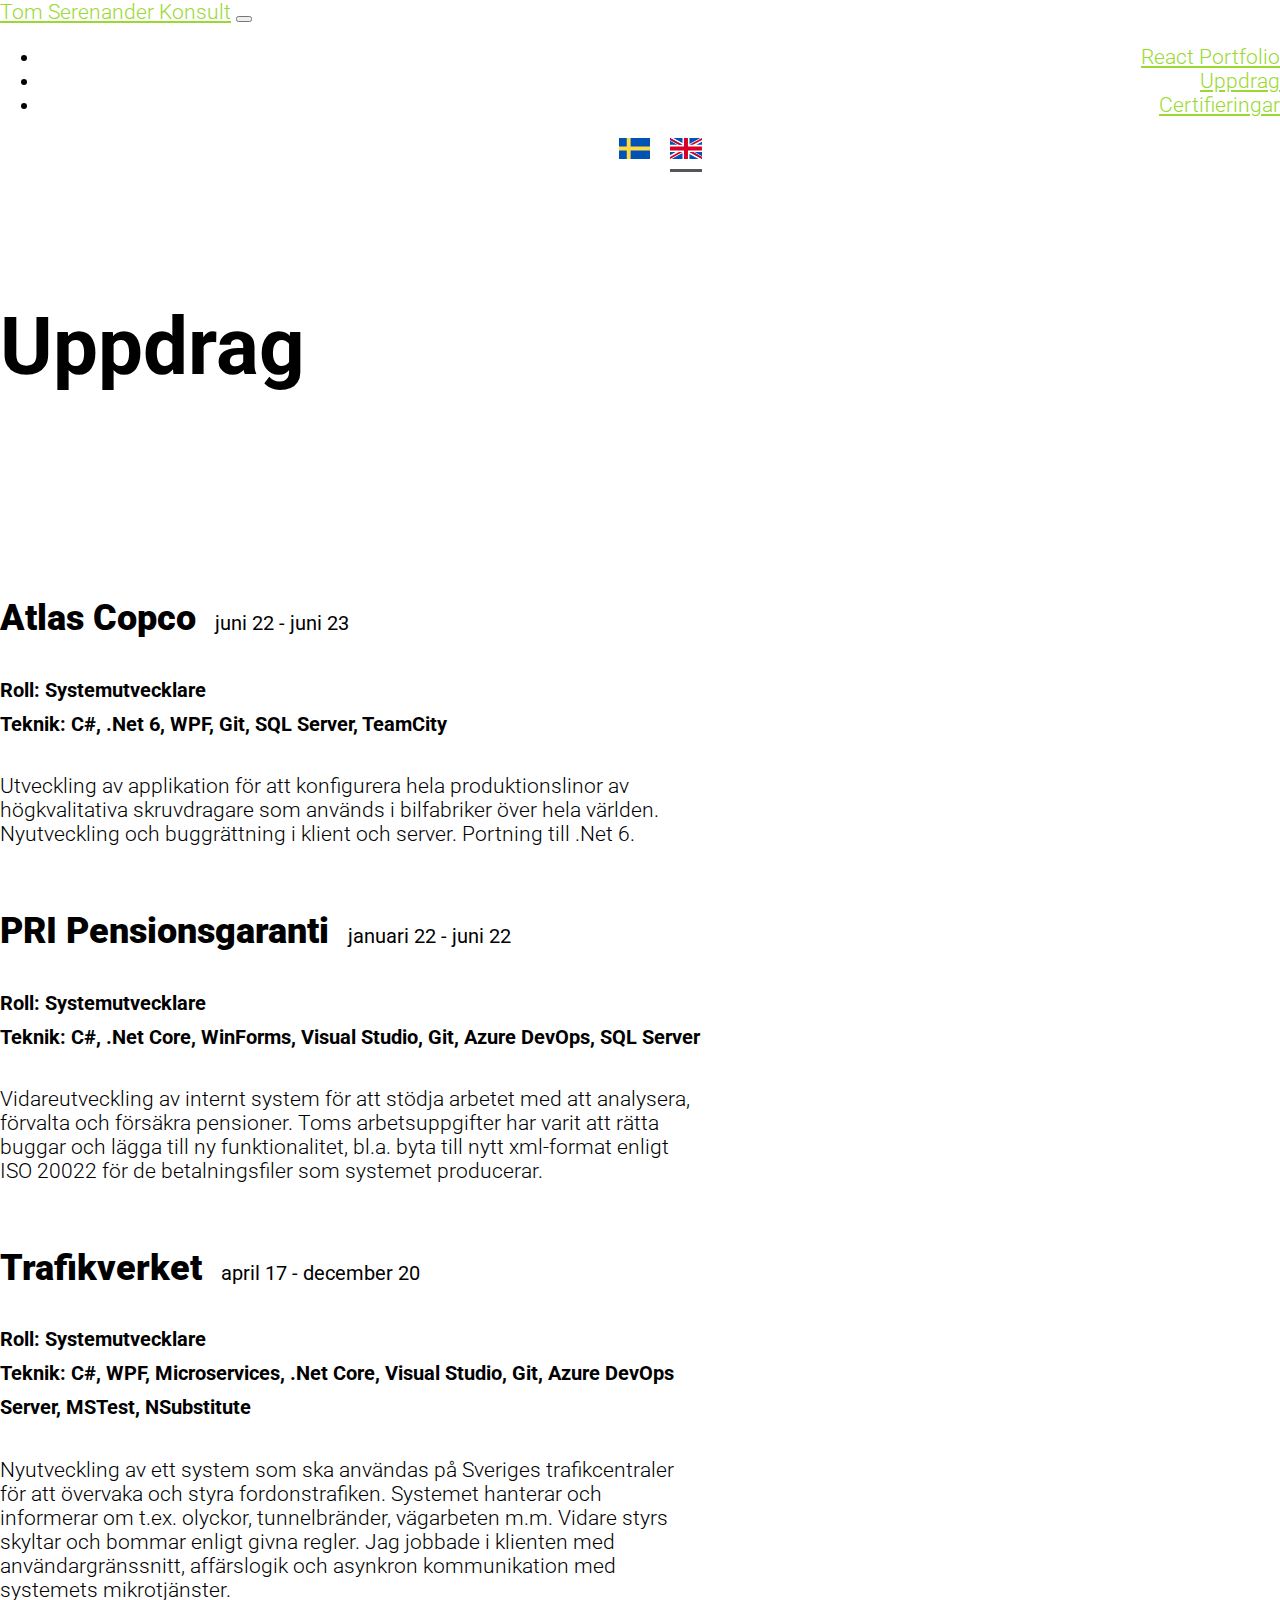
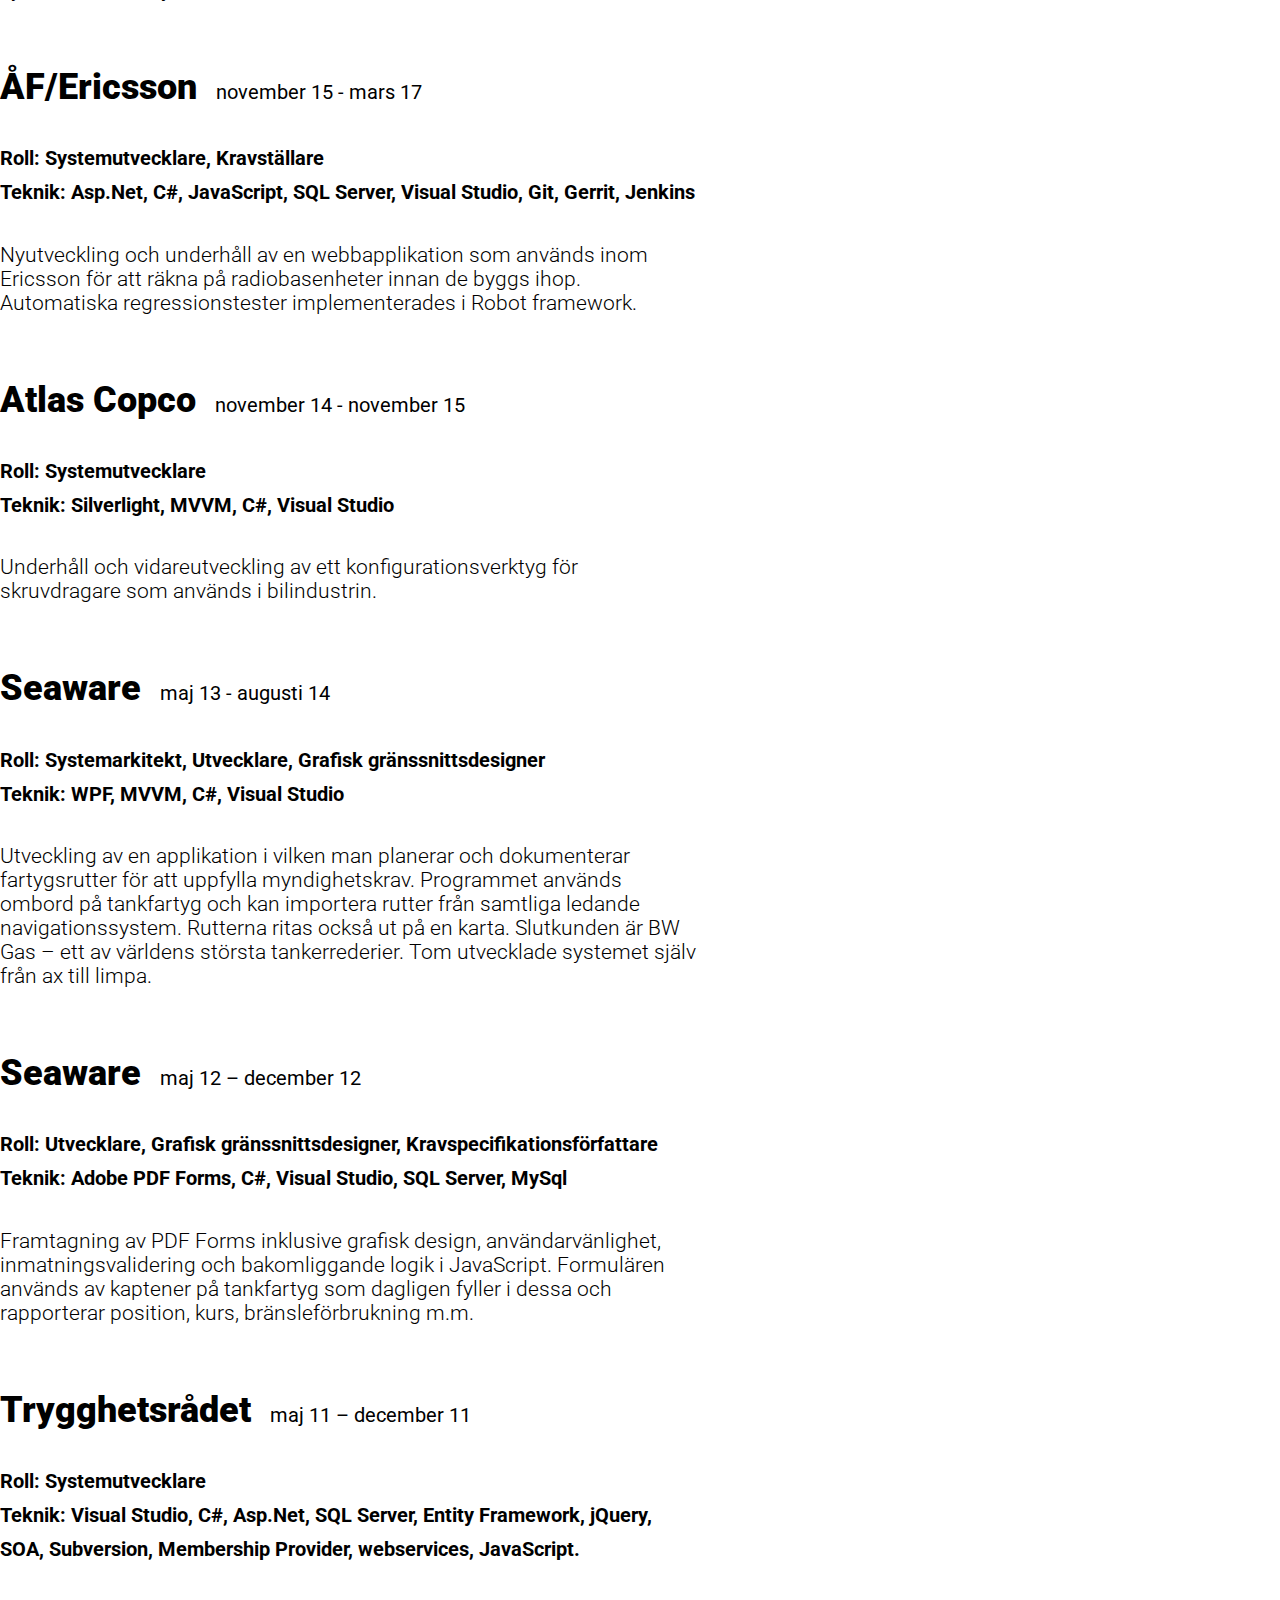
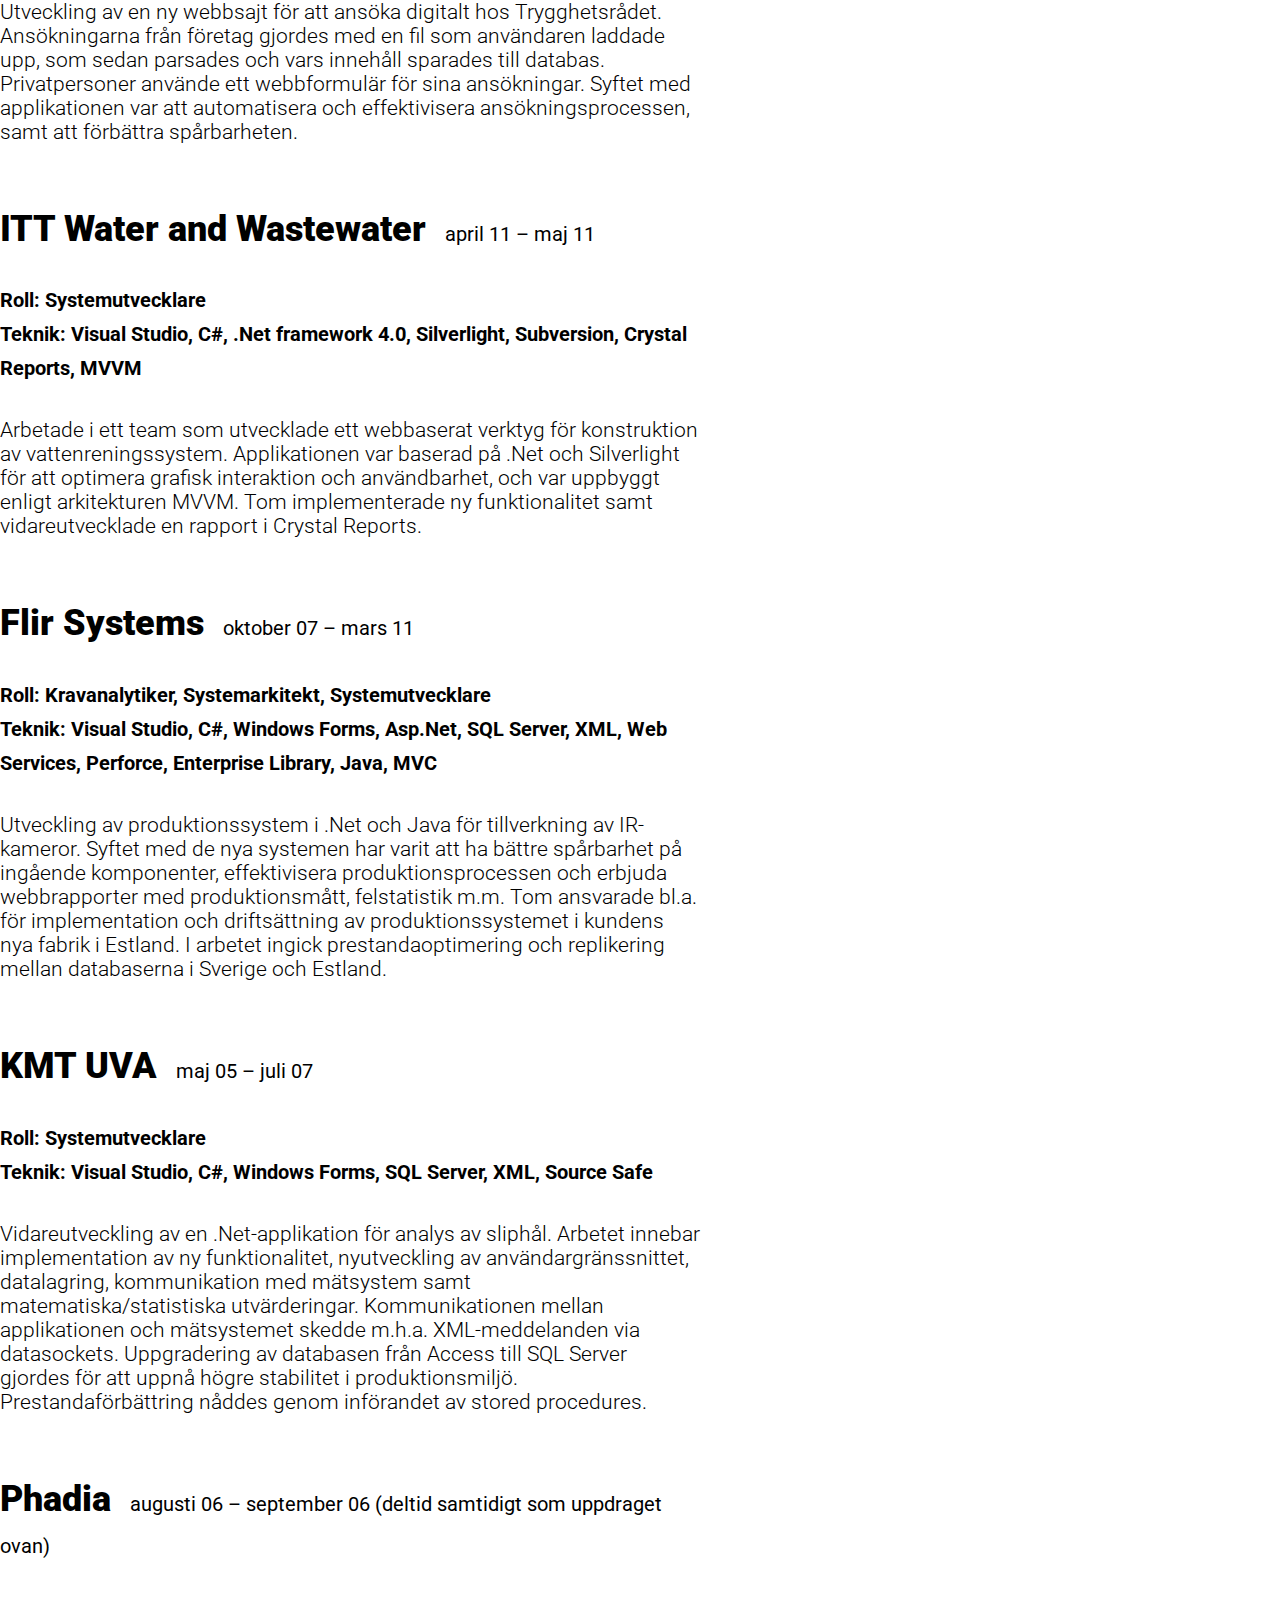
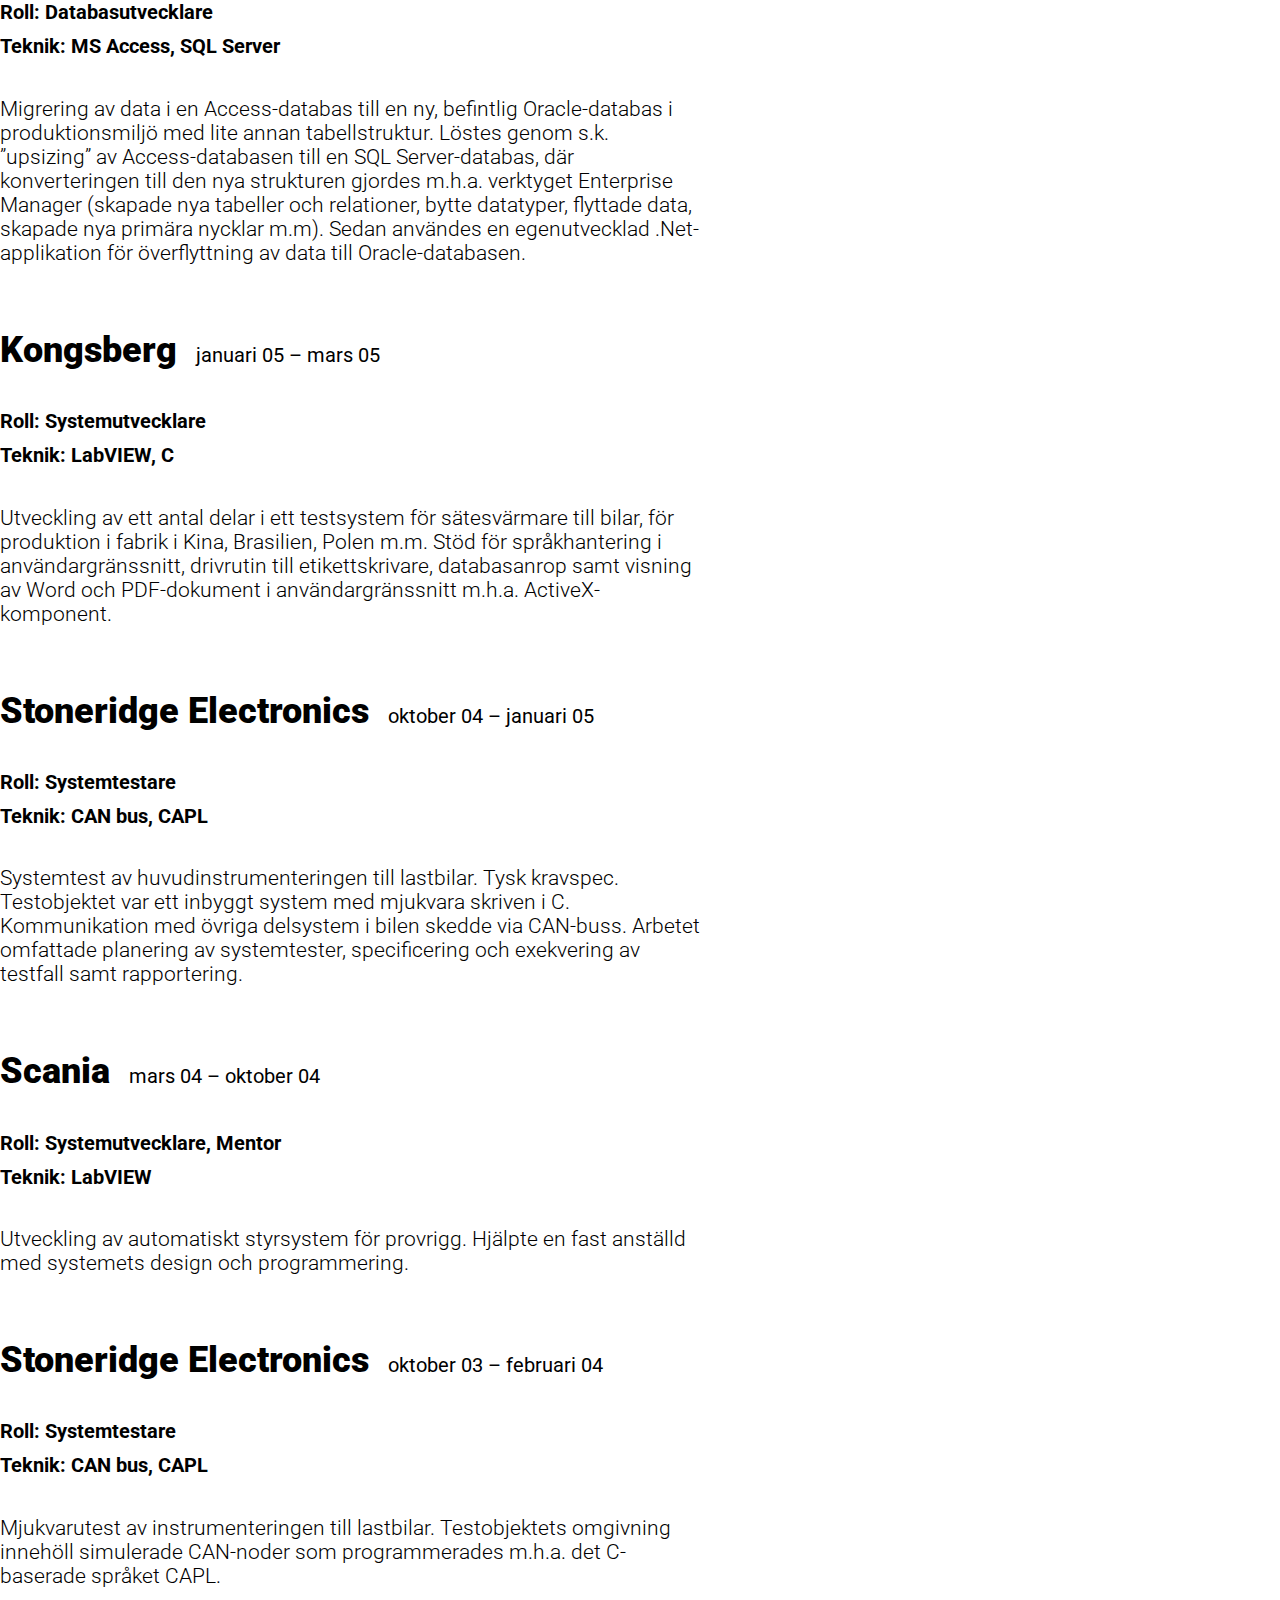
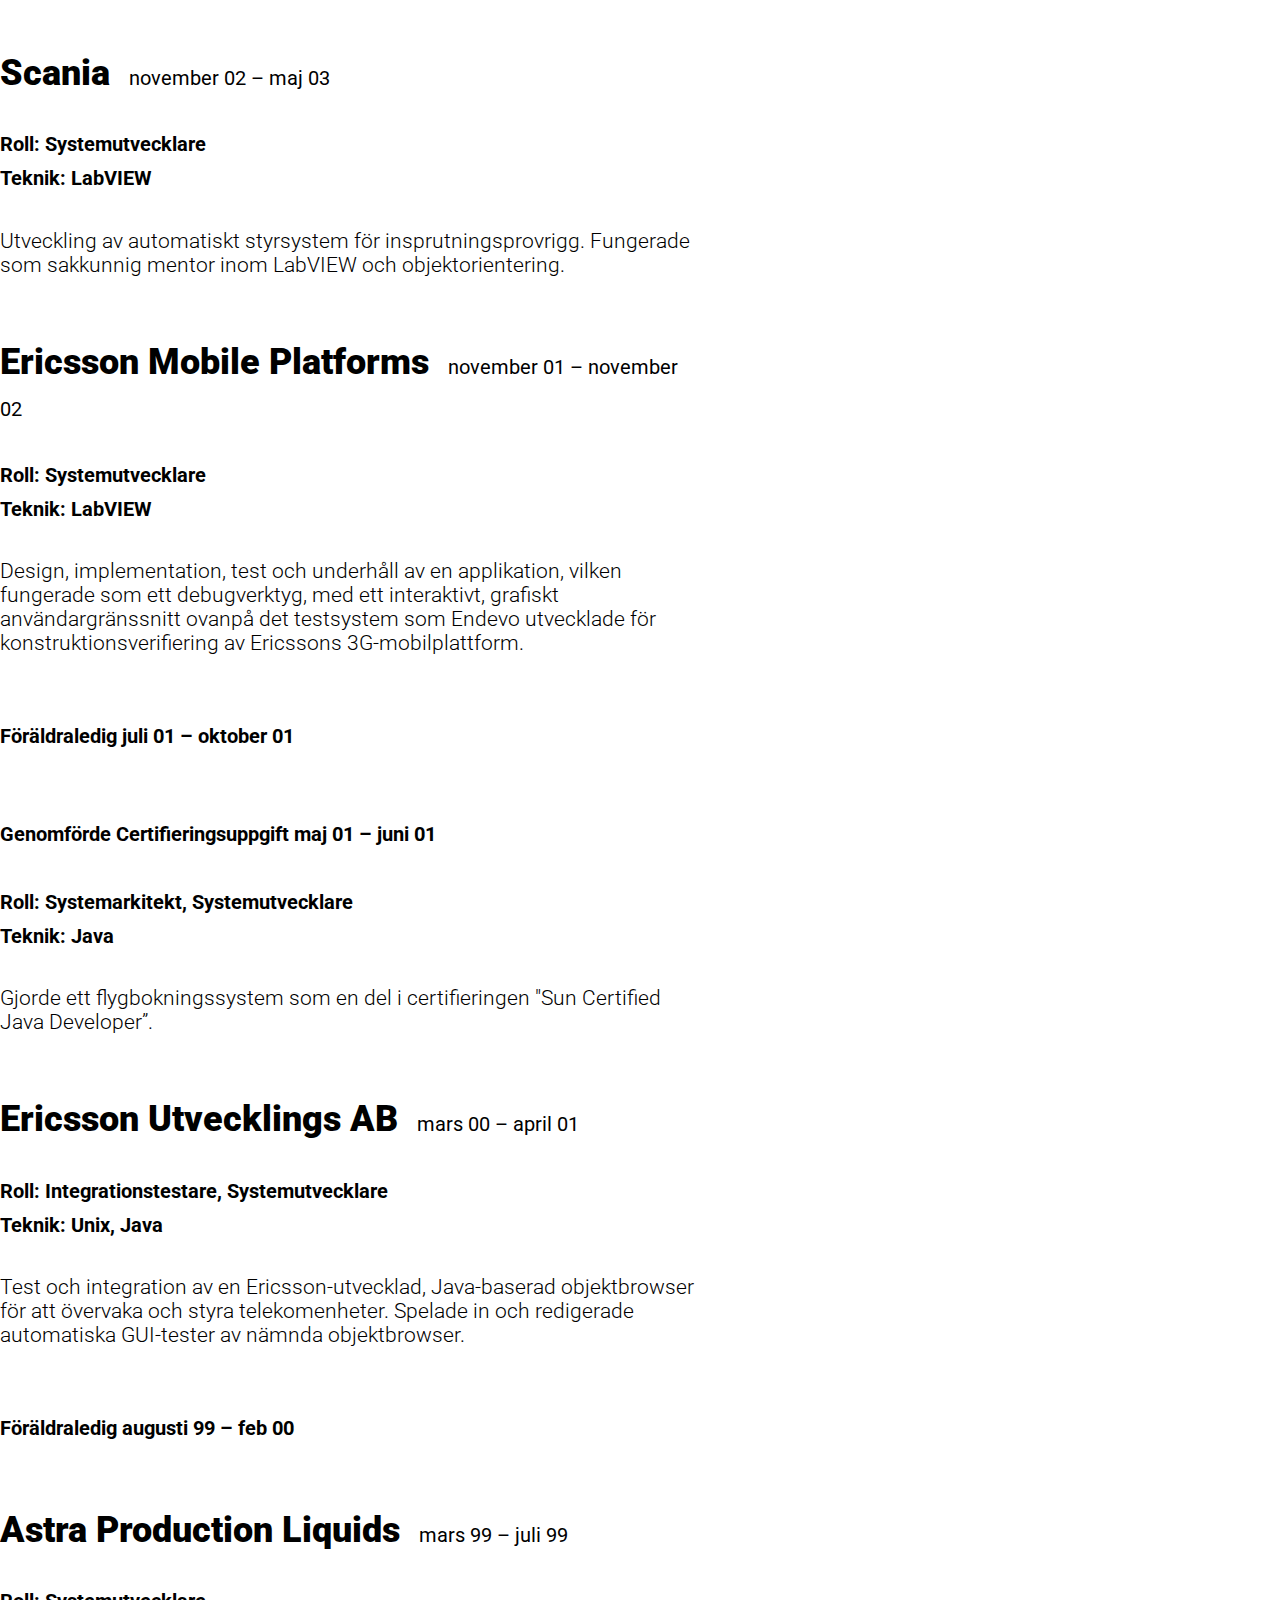
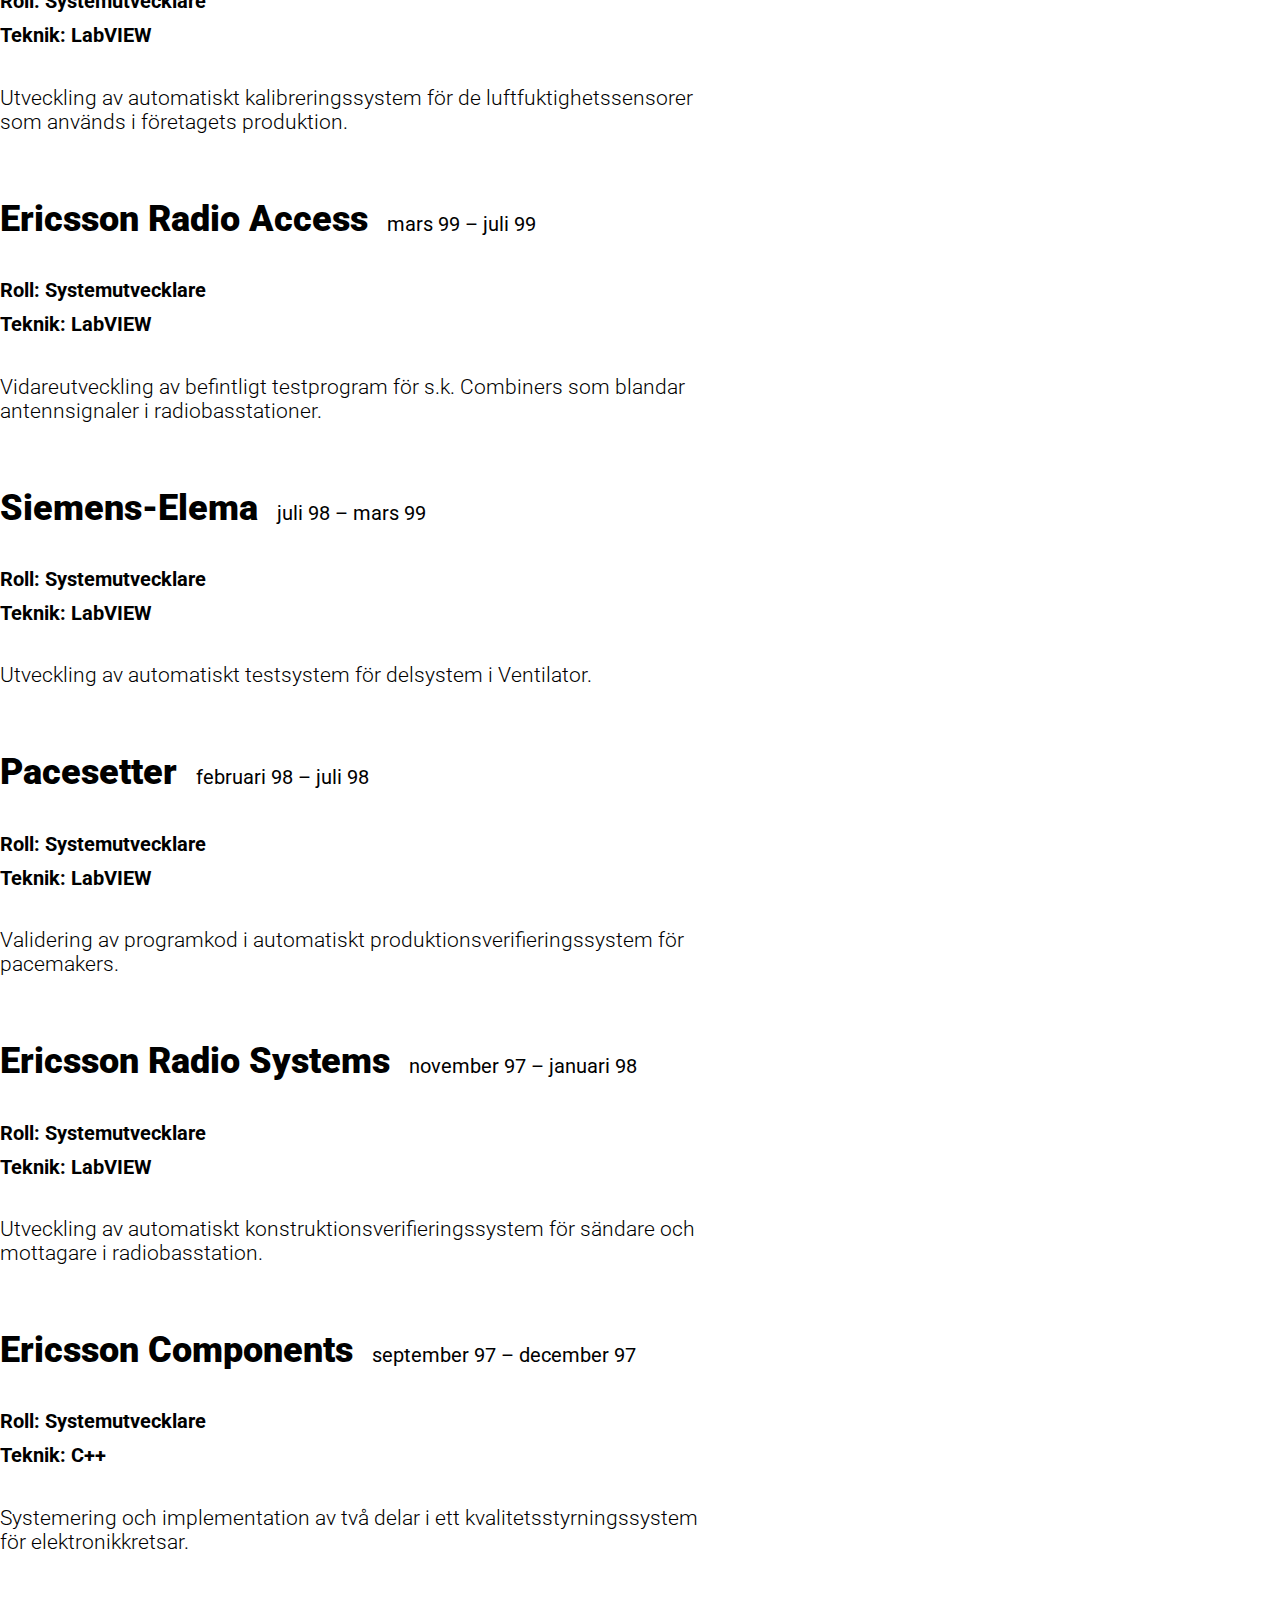
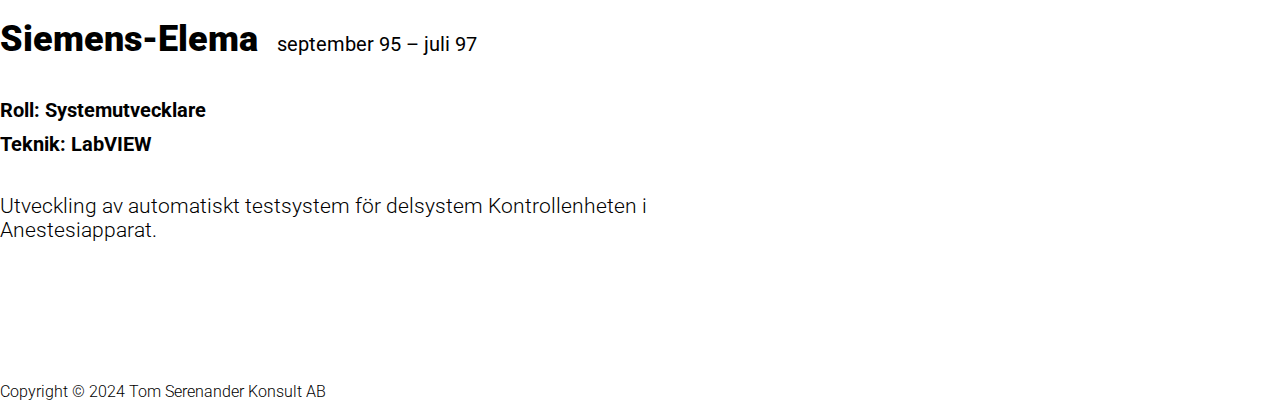
==== commit 495a4aa3: "Improved sentence." ====
--- a/assignments/index.html
+++ b/assignments/index.html
@@ -872,8 +872,8 @@
                                 i.a. the Enterprise tool Manager (created new
                                 tables and relationships, changed data types,
                                 moved data, created new ones primary keys etc.).
-                                Then one was used proprietary .Net application
-                                for migration of data to the Oracle database.
+                                Then a proprietary .Net application was used for
+                                migration of data to the Oracle database.
                             </p>
                         </div>
                         <div class="assignment-margin-bottom">
--- a/index.css
+++ b/index.css
@@ -76,7 +76,6 @@
 h1 span {
     font-size: 5rem; /* 80px */
     font-weight: 700;
-    line-height: 100%;
     display: block;
     margin-bottom: 0.25em; /* 20px */
 }
@@ -306,6 +305,7 @@
 @media (max-width: 500px) {
     h1 {
         font-size: 2.5rem; /* 40px */
+        line-height: 1.4em;
         margin-top: 1em;
     }
 
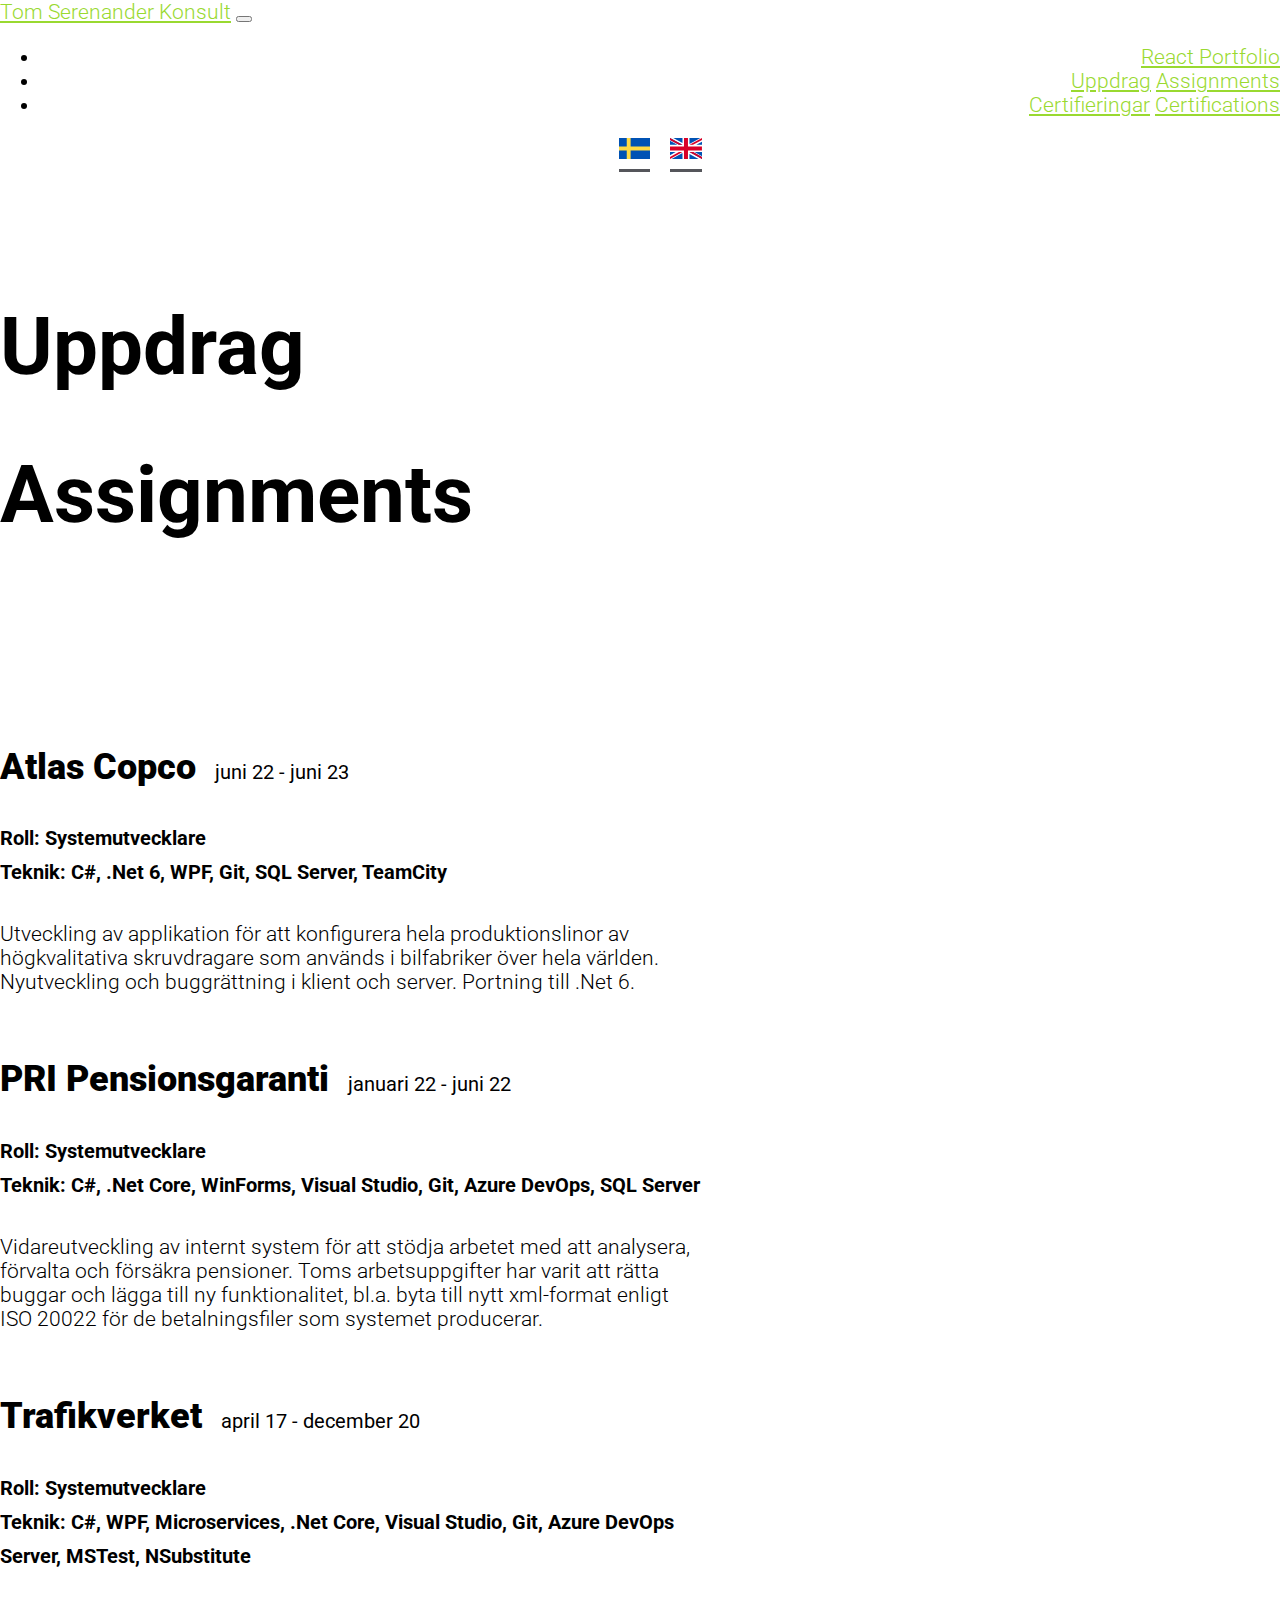
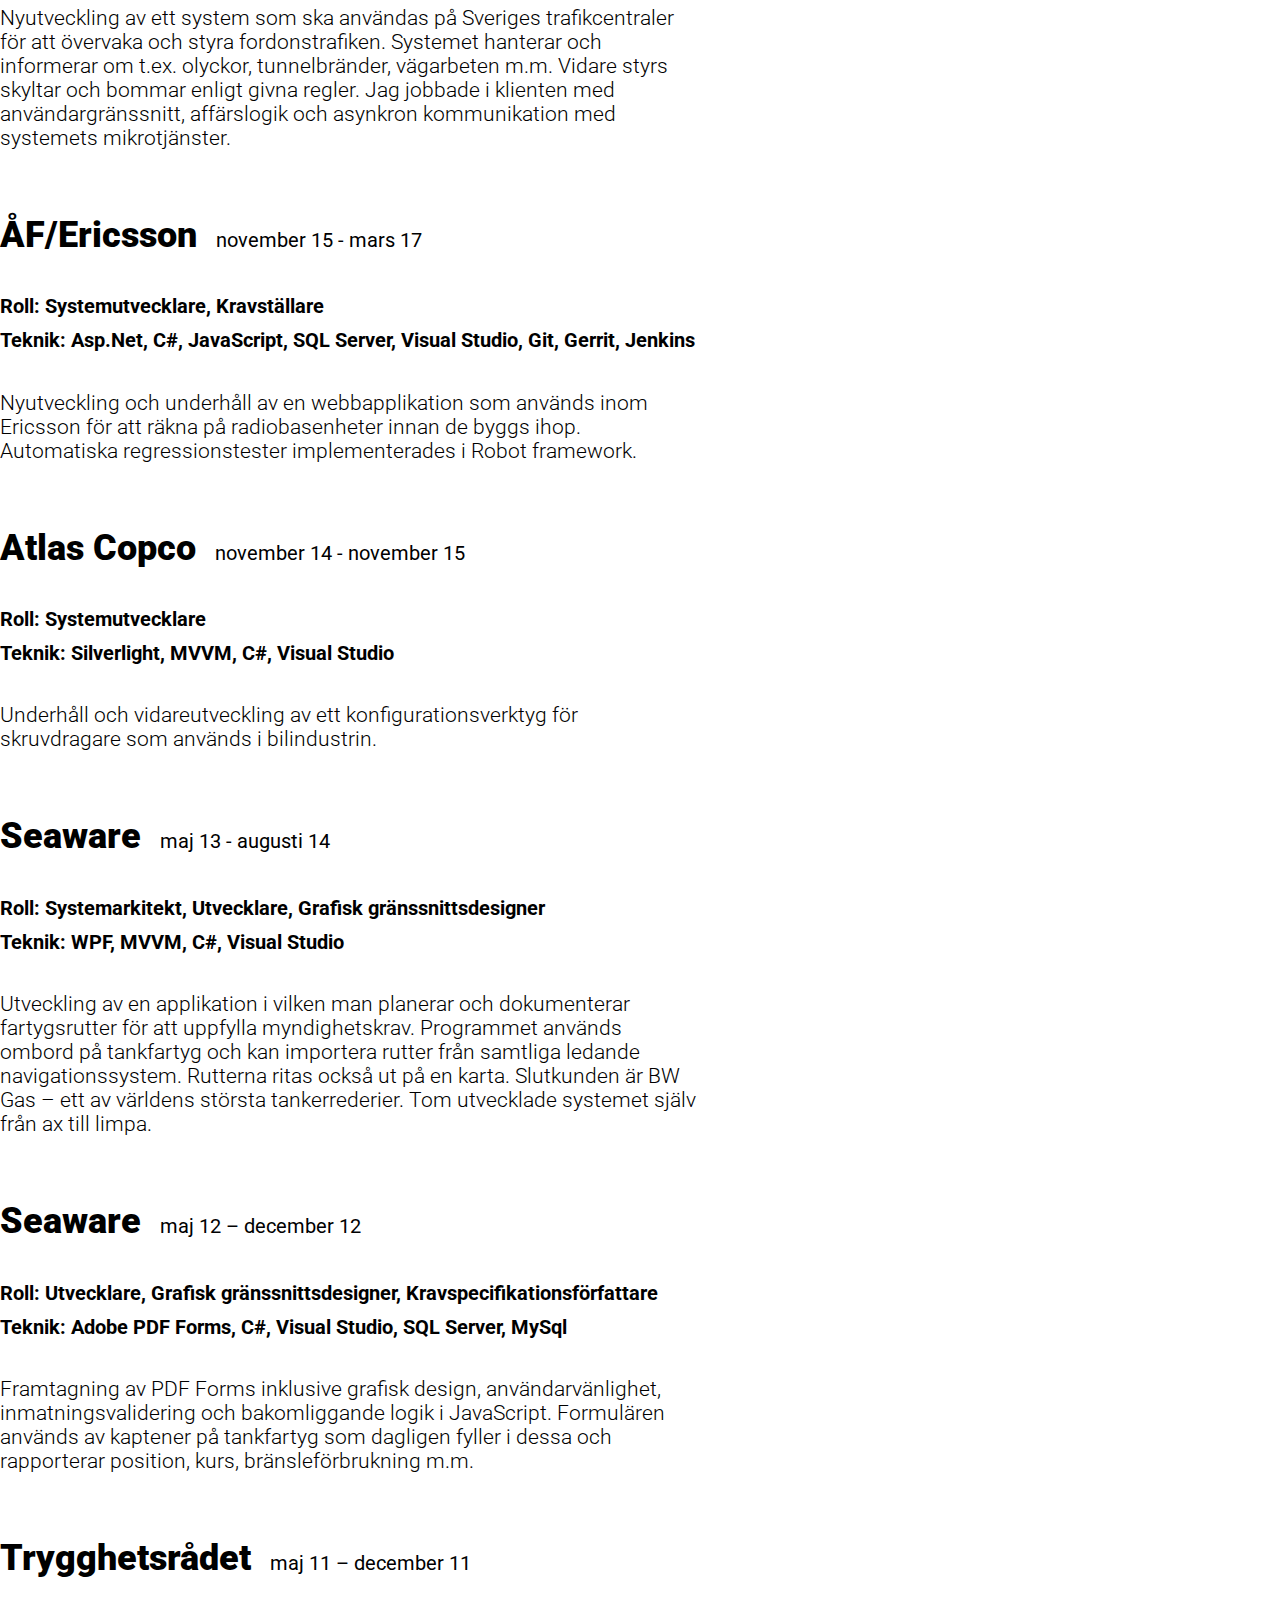
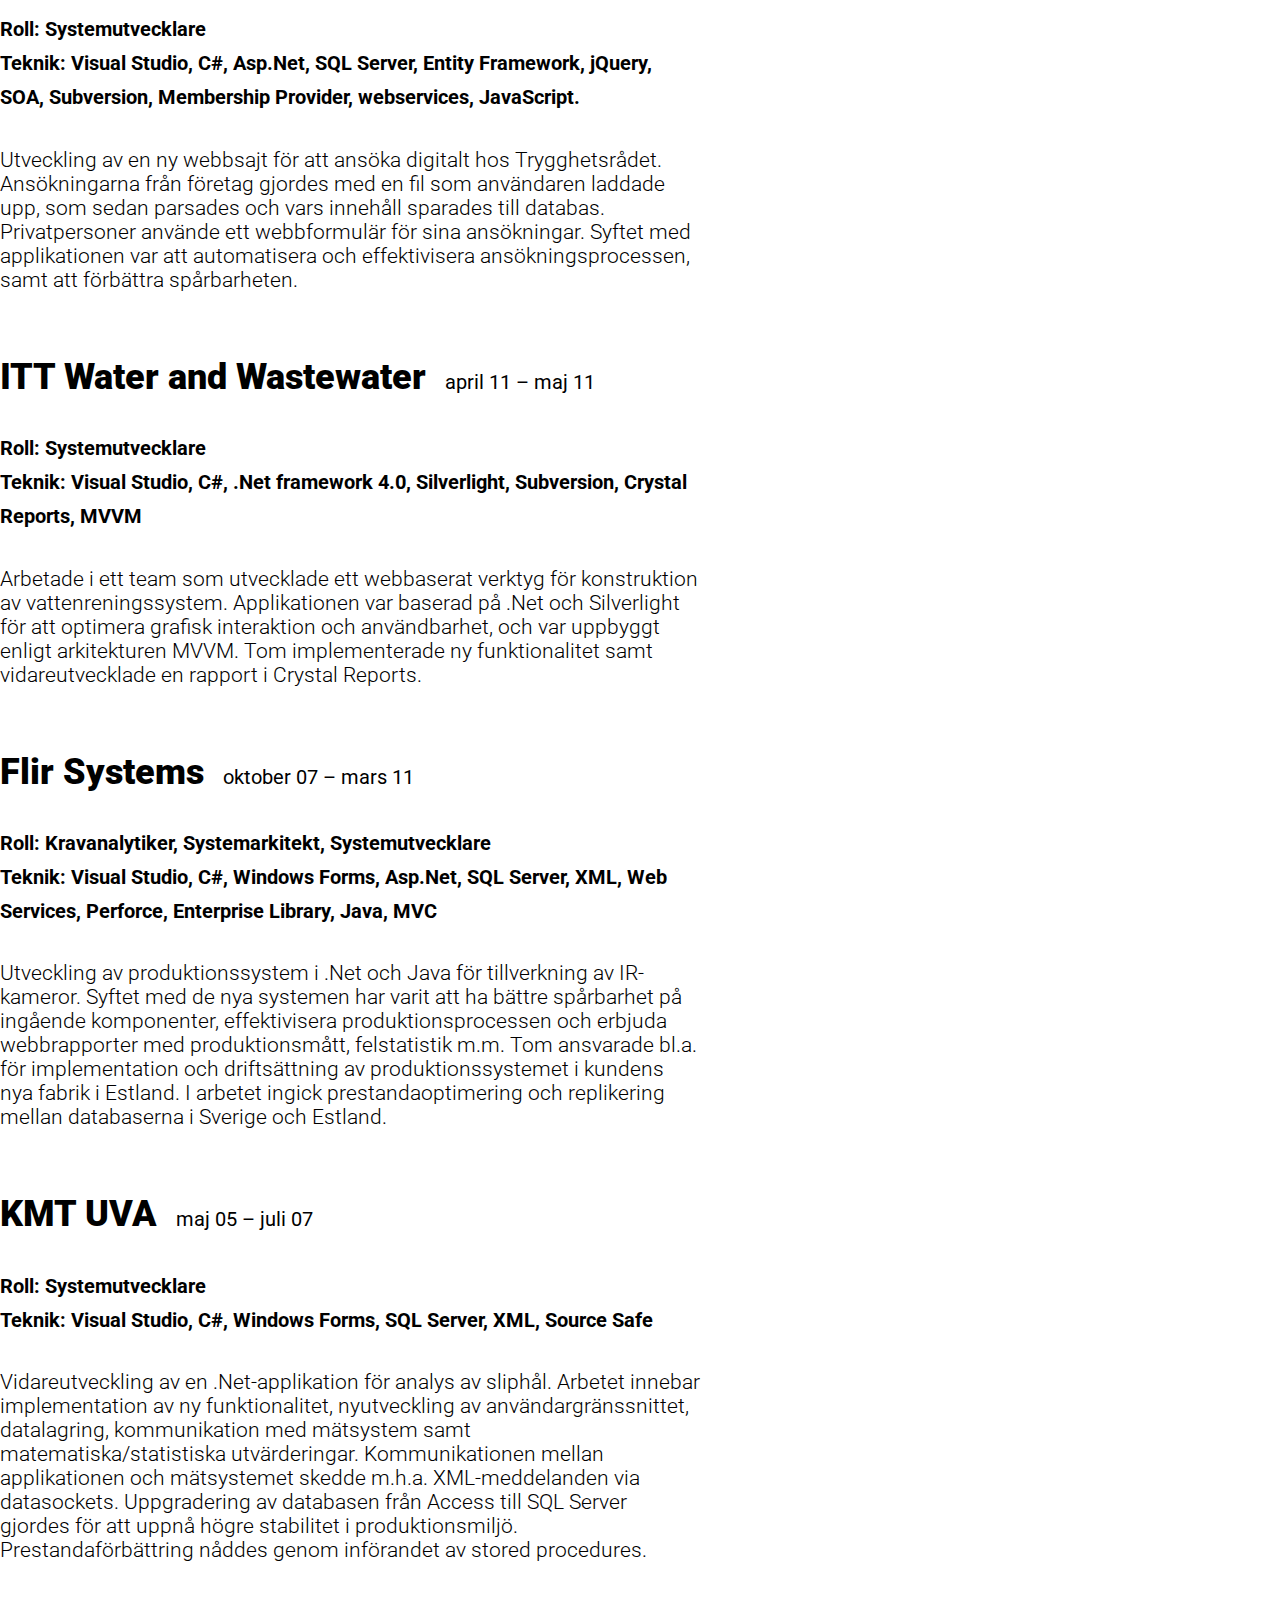
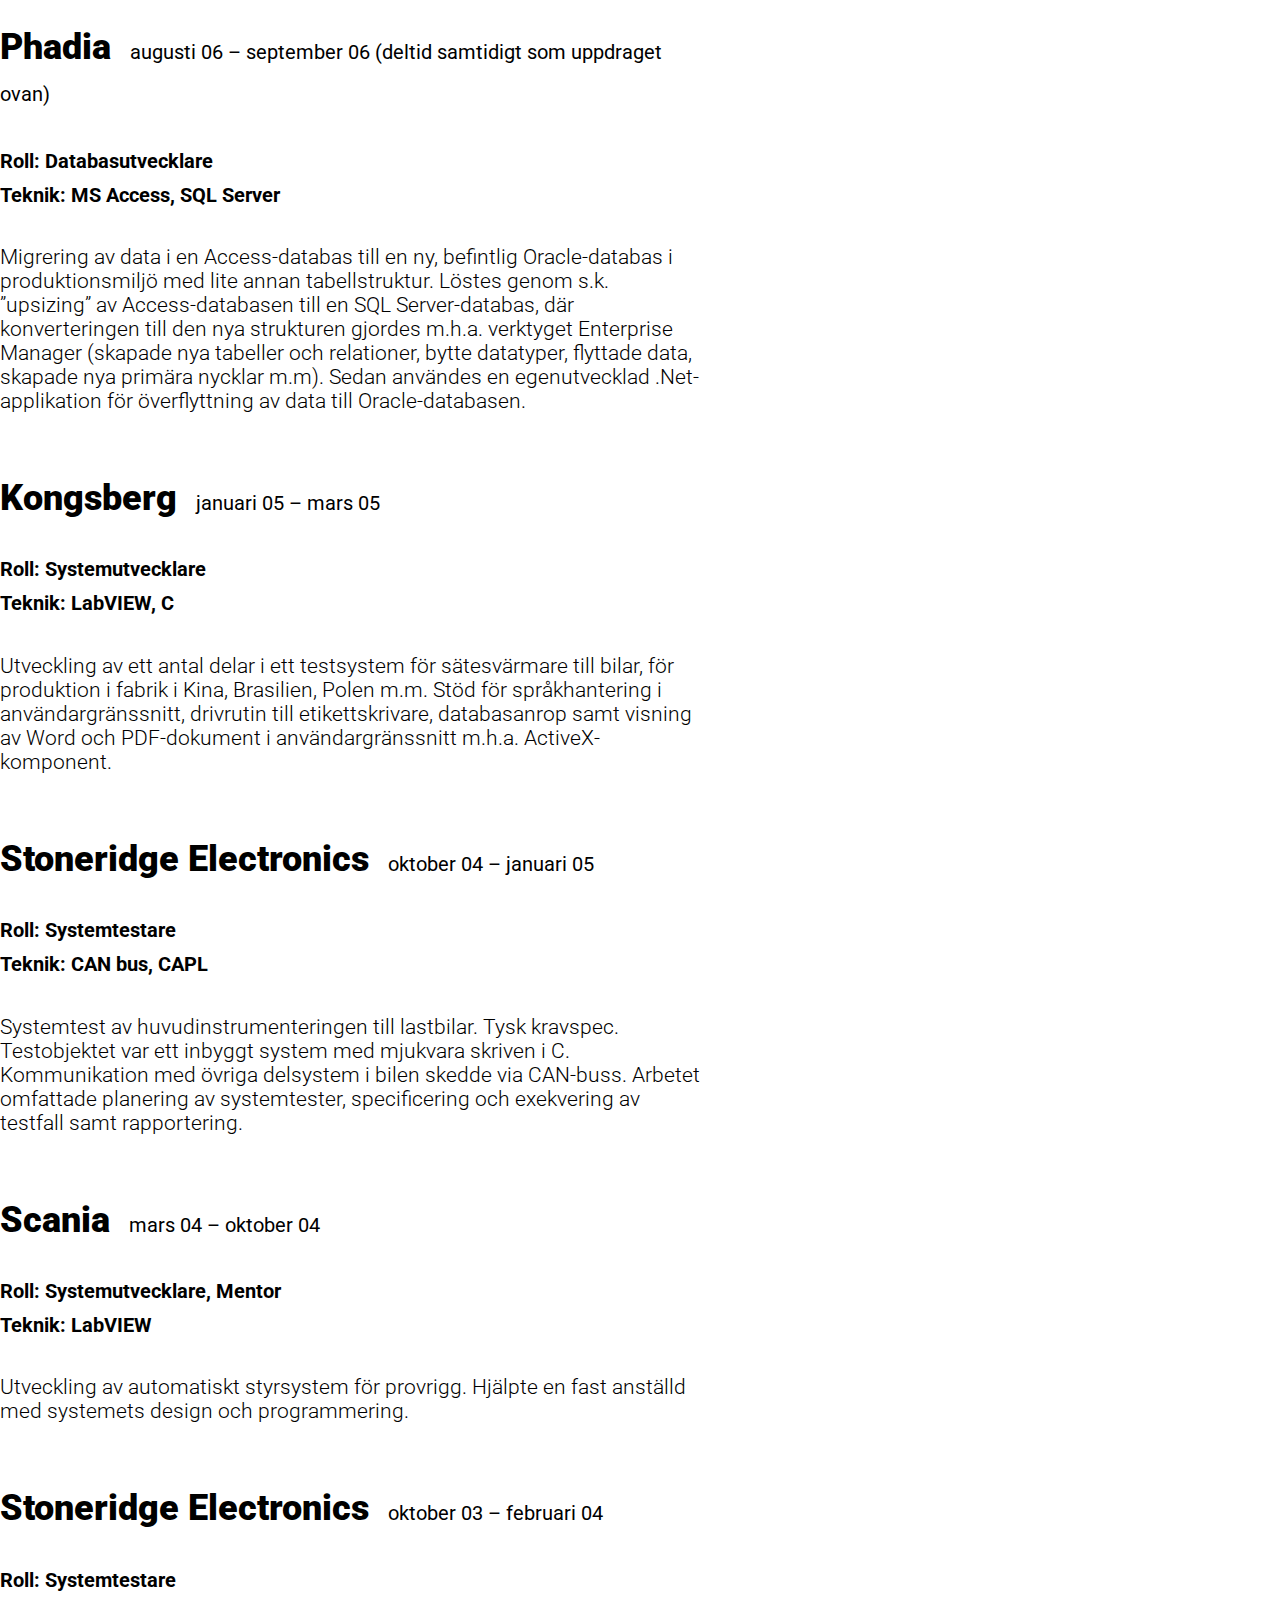
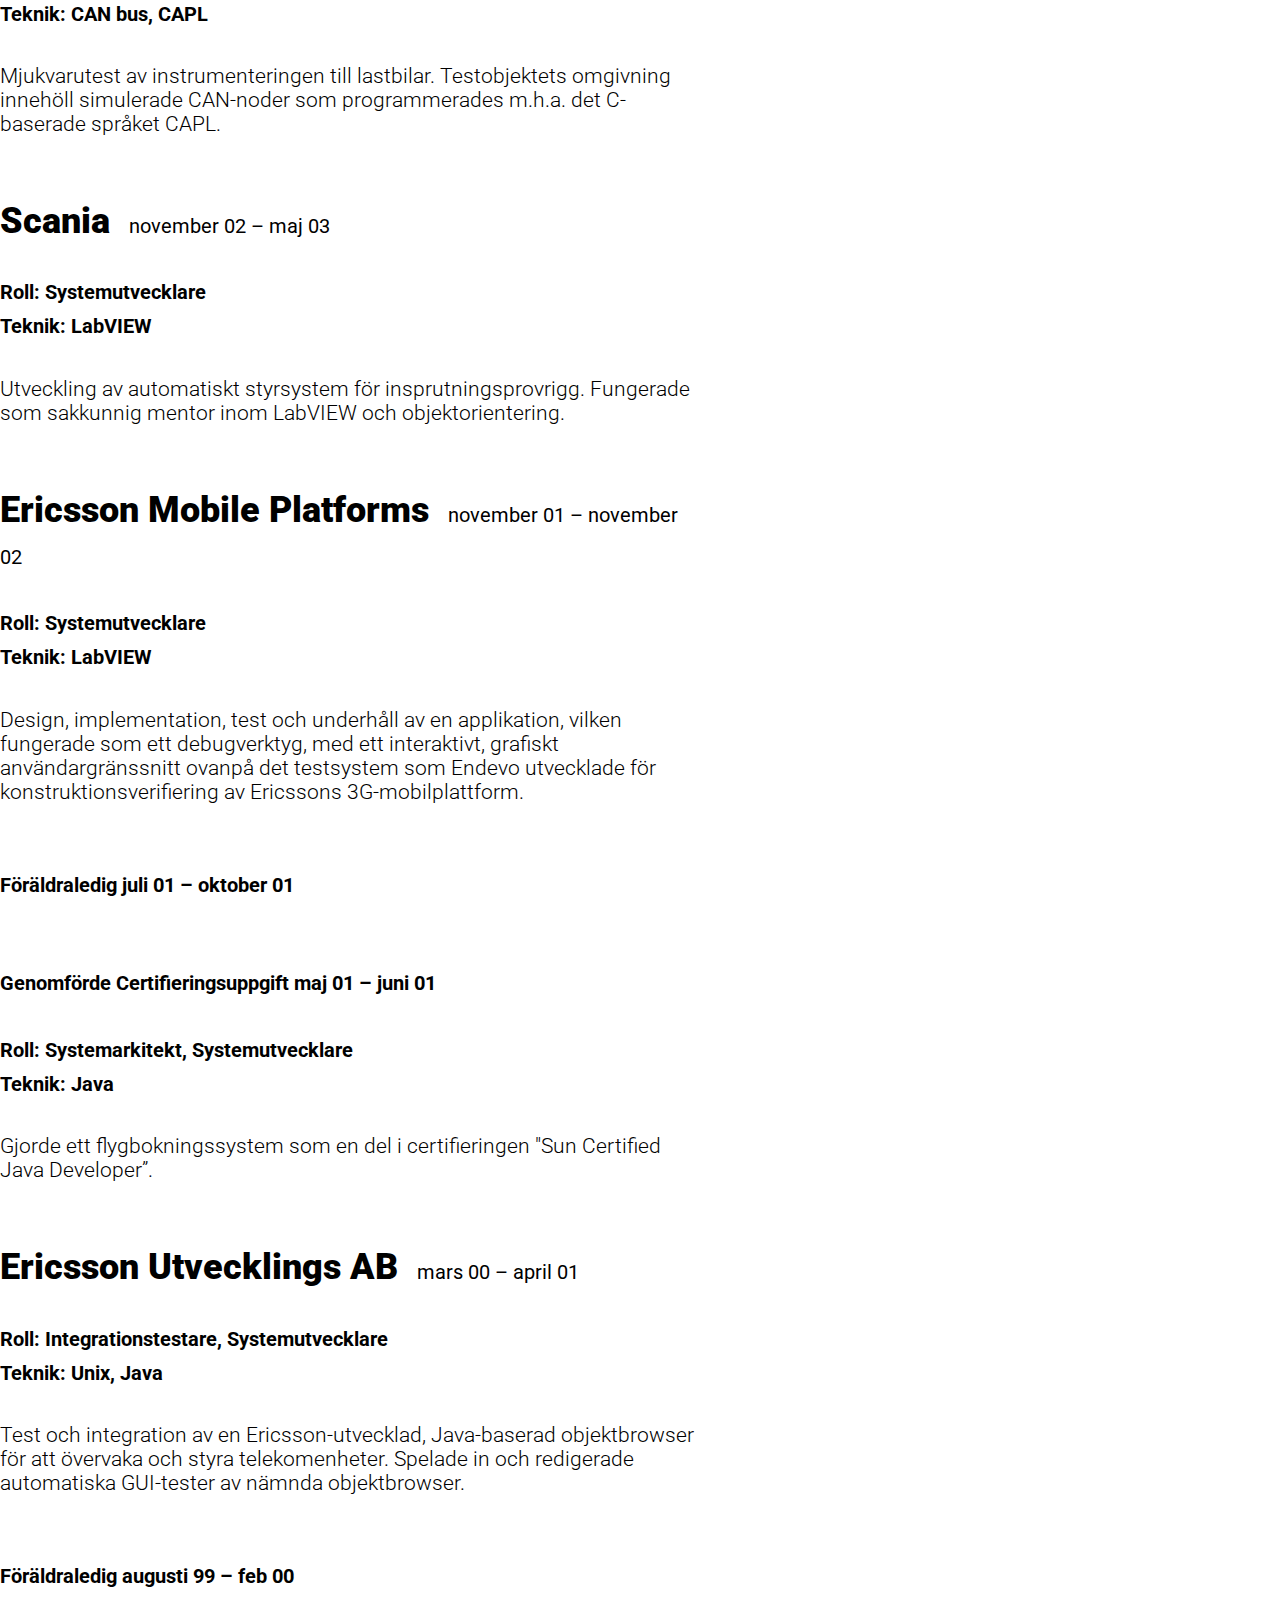
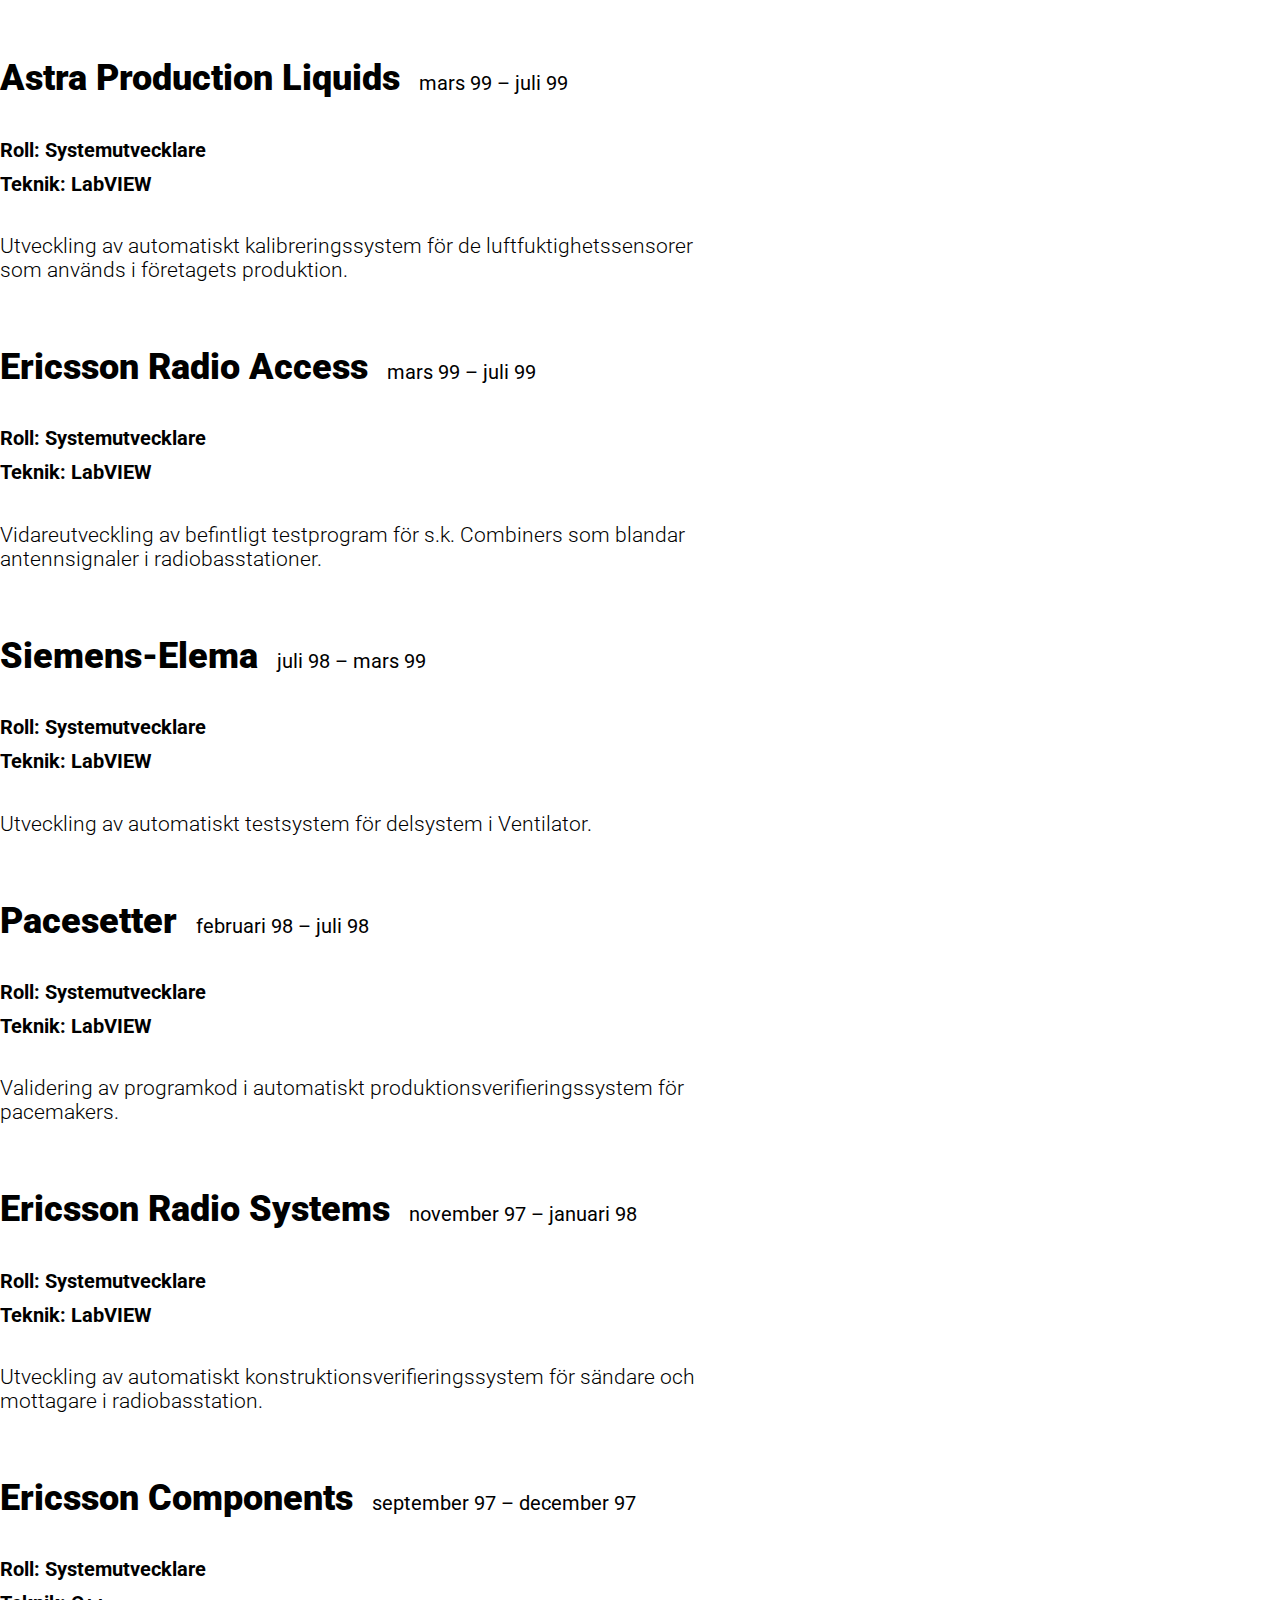
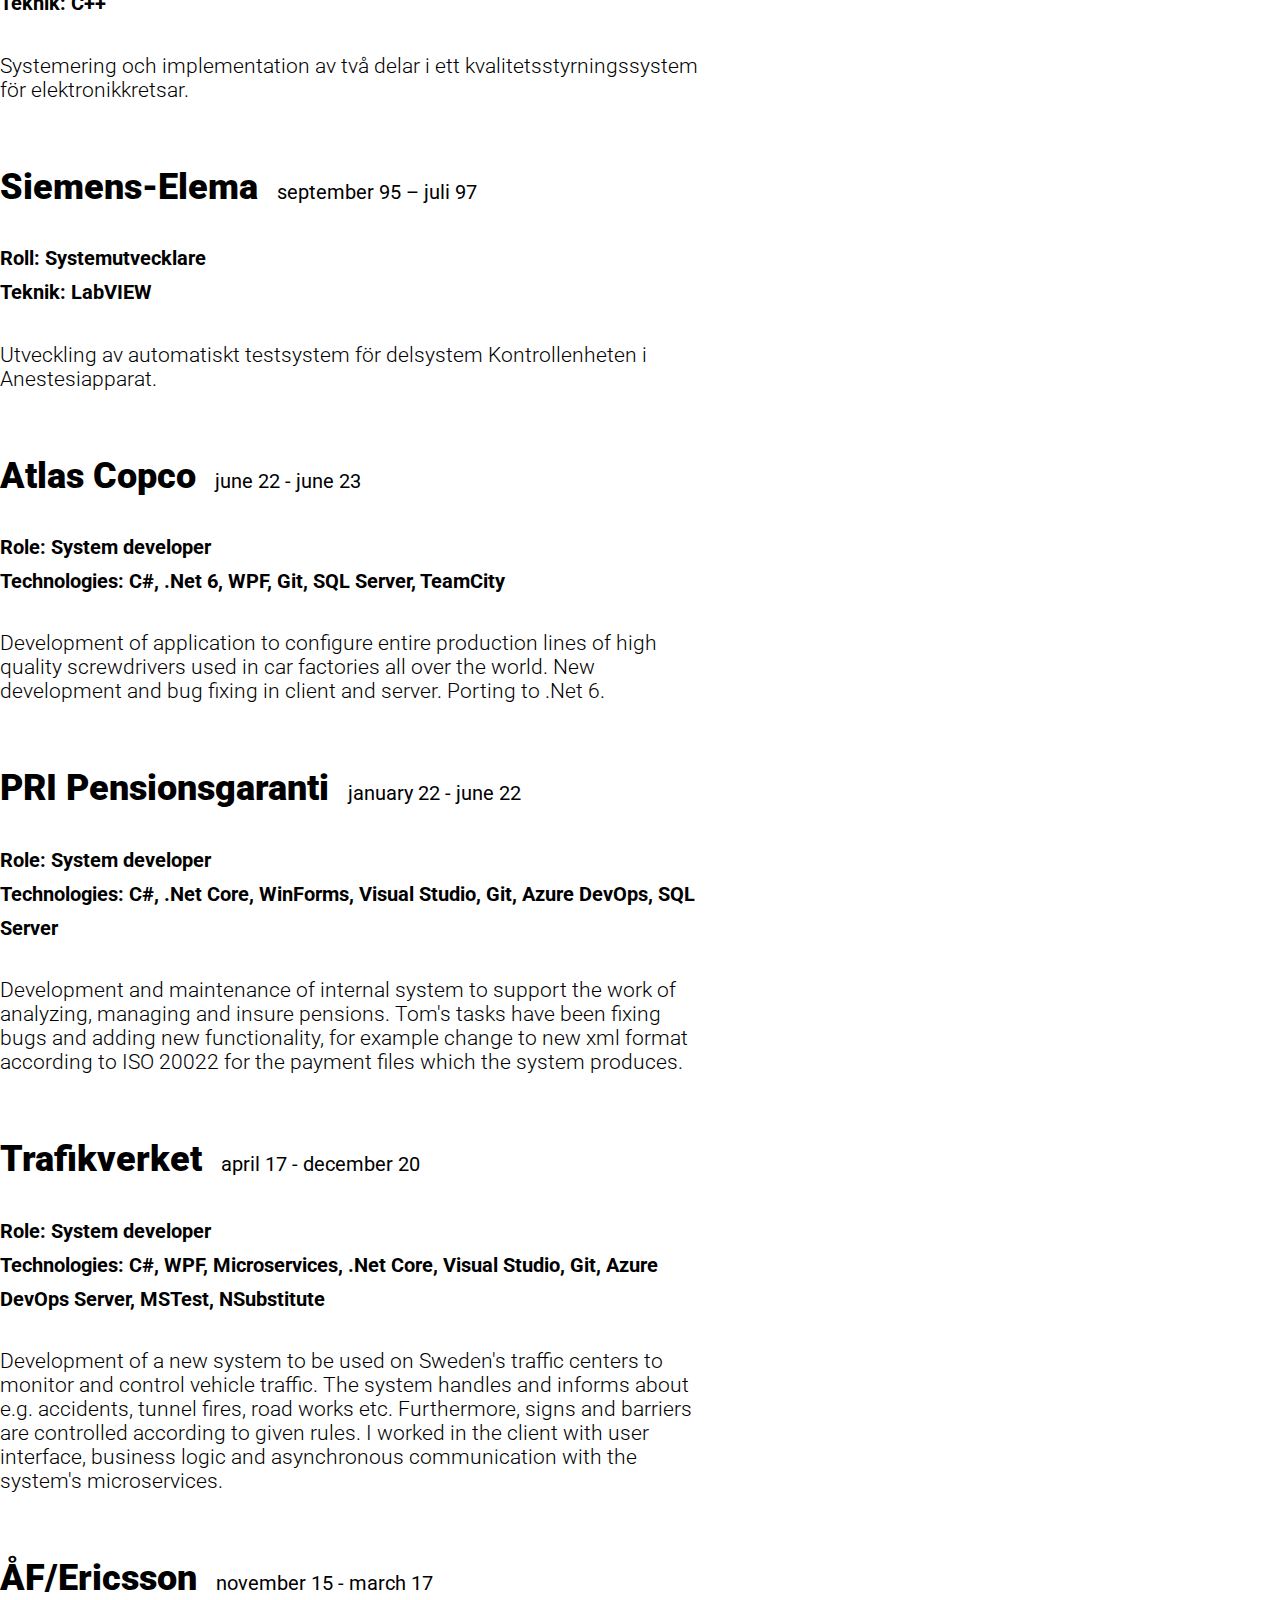
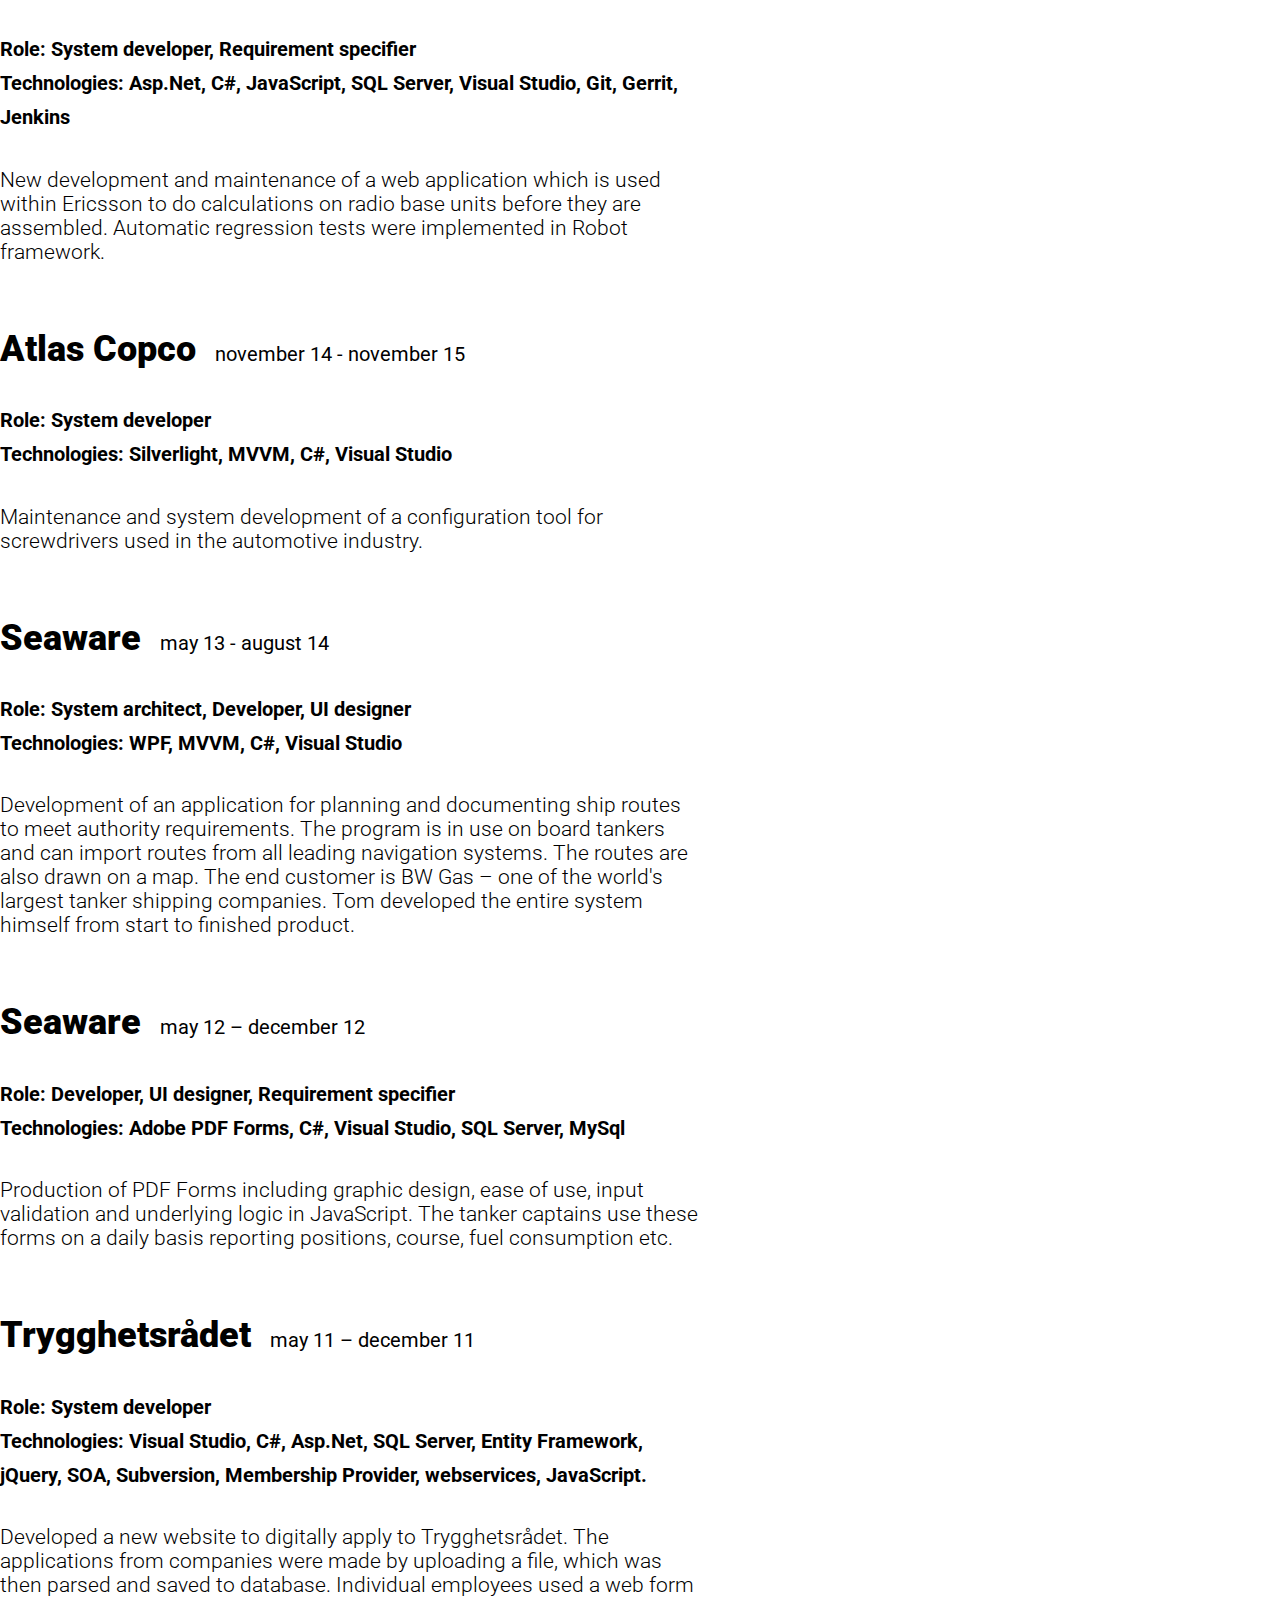
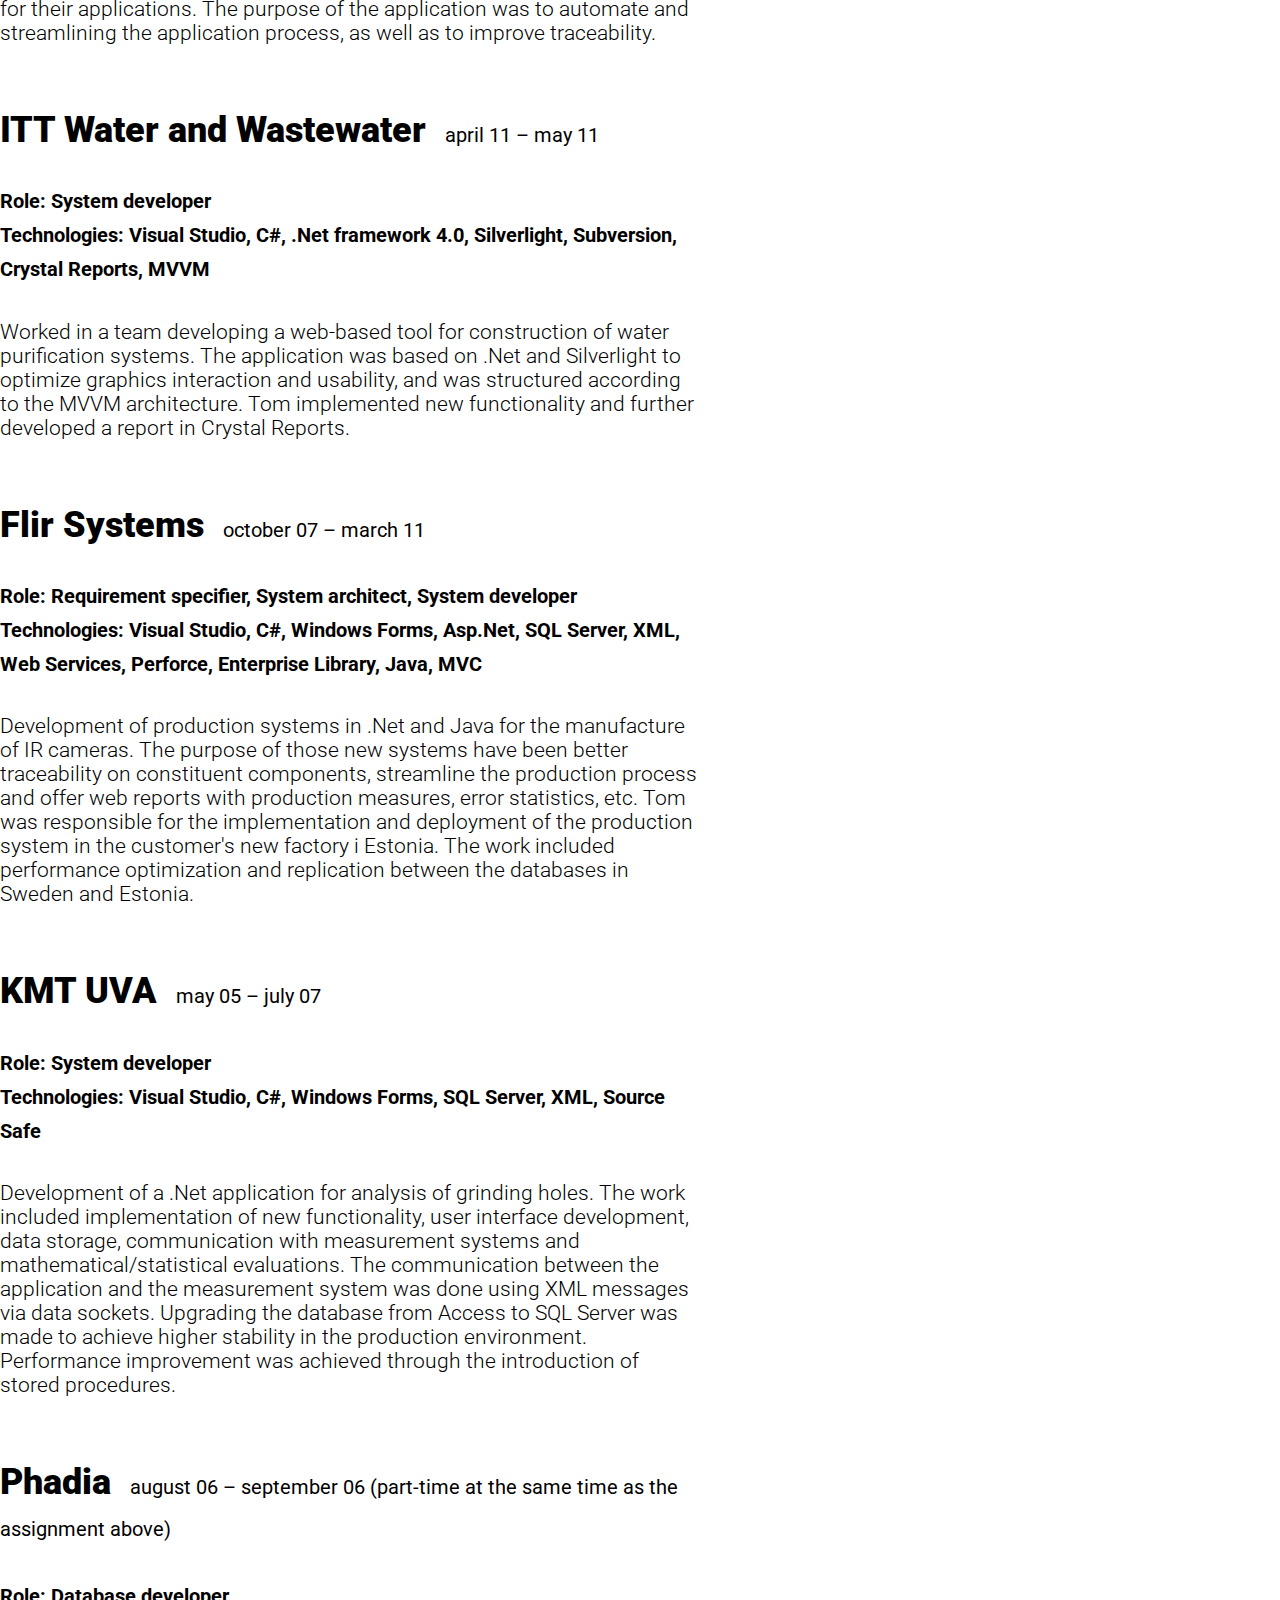
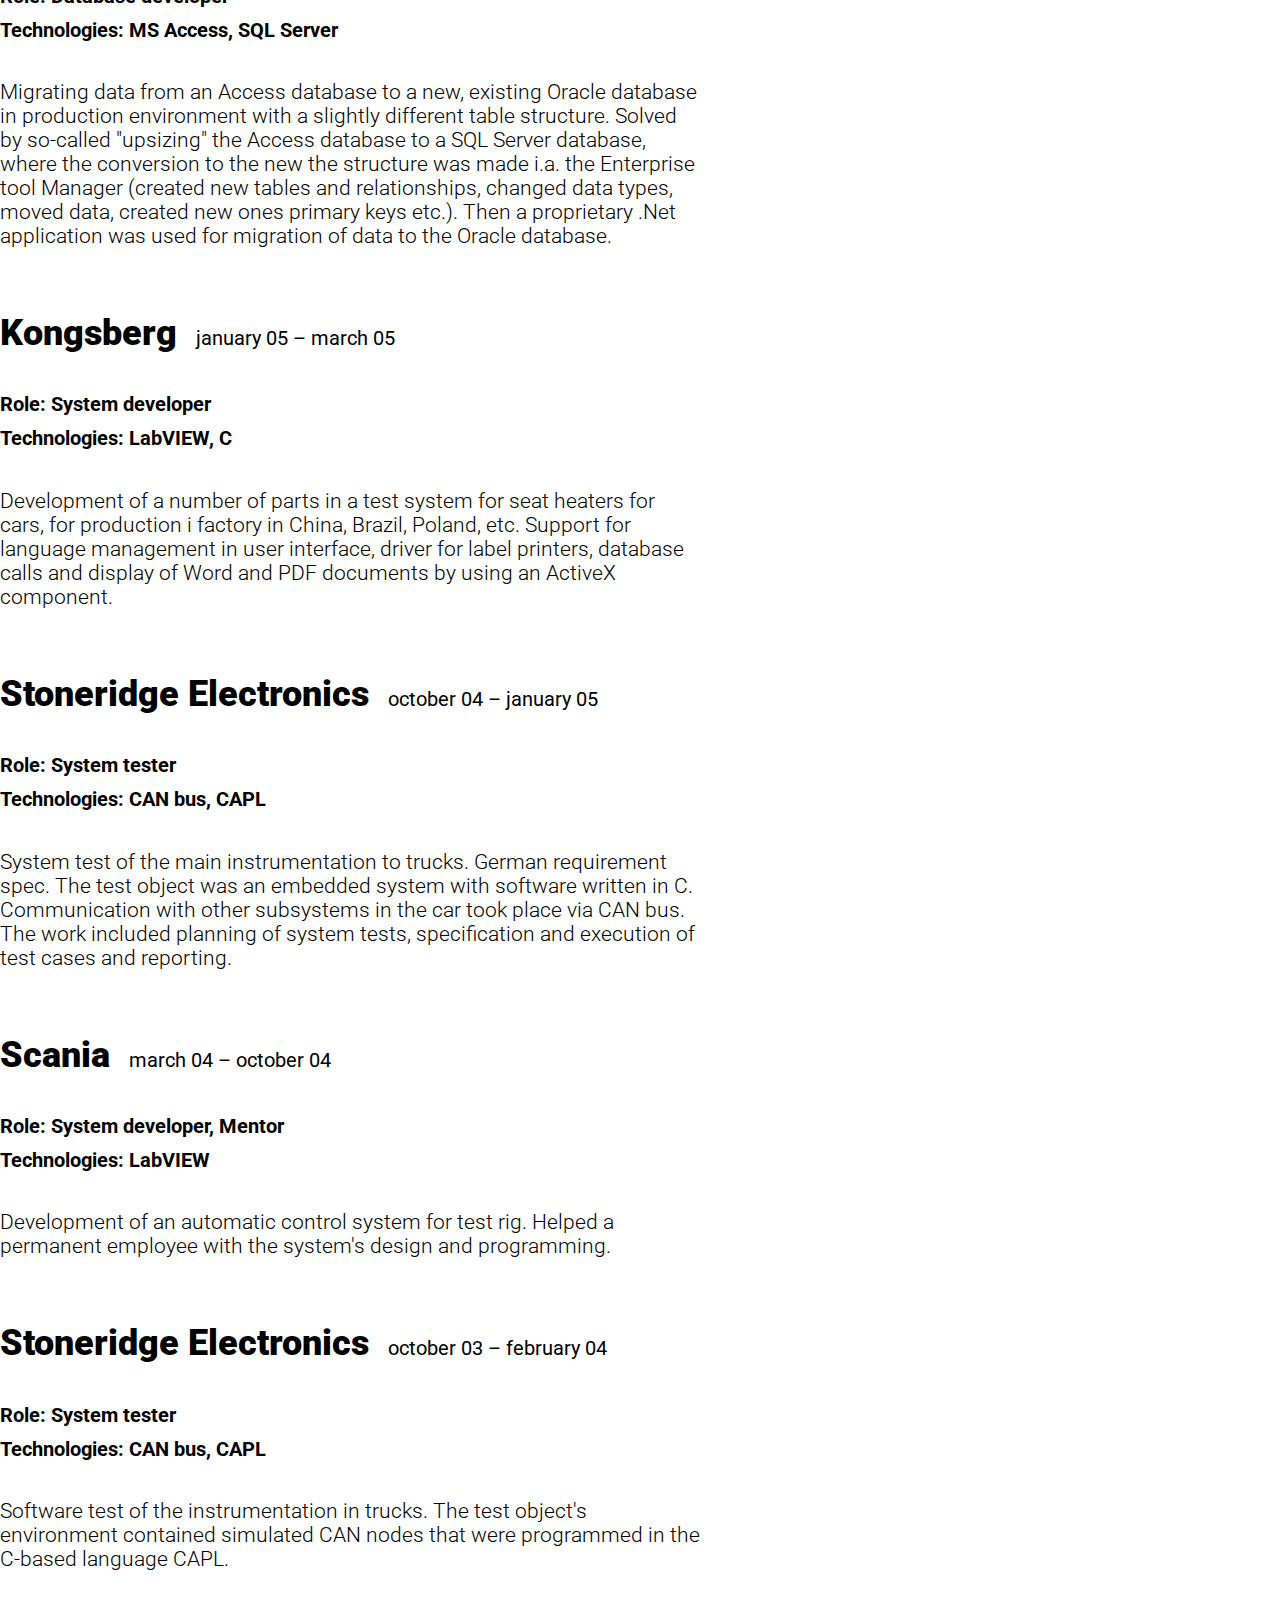
==== commit 1cfb11aa: "Changed default language 'sv' to 'en'" ====
--- a/assignments/index.html
+++ b/assignments/index.html
@@ -77,7 +77,7 @@
                 </div>
 
                 <ul class="navbar-nav select-language-list mt-2 ml-1">
-                    <li class="swedish-option" onclick="changeLanguage('se')">
+                    <li class="swedish-option" onclick="setLanguage('sv')">
                         <a href="#">
                             <img
                                 class="flag"
@@ -85,7 +85,7 @@
                                 alt="Swedish icon"
                         /></a>
                     </li>
-                    <li class="english-option" onclick="changeLanguage('en')">
+                    <li class="english-option" onclick="setLanguage('en')">
                         <a href="#">
                             <img
                                 class="flag"
